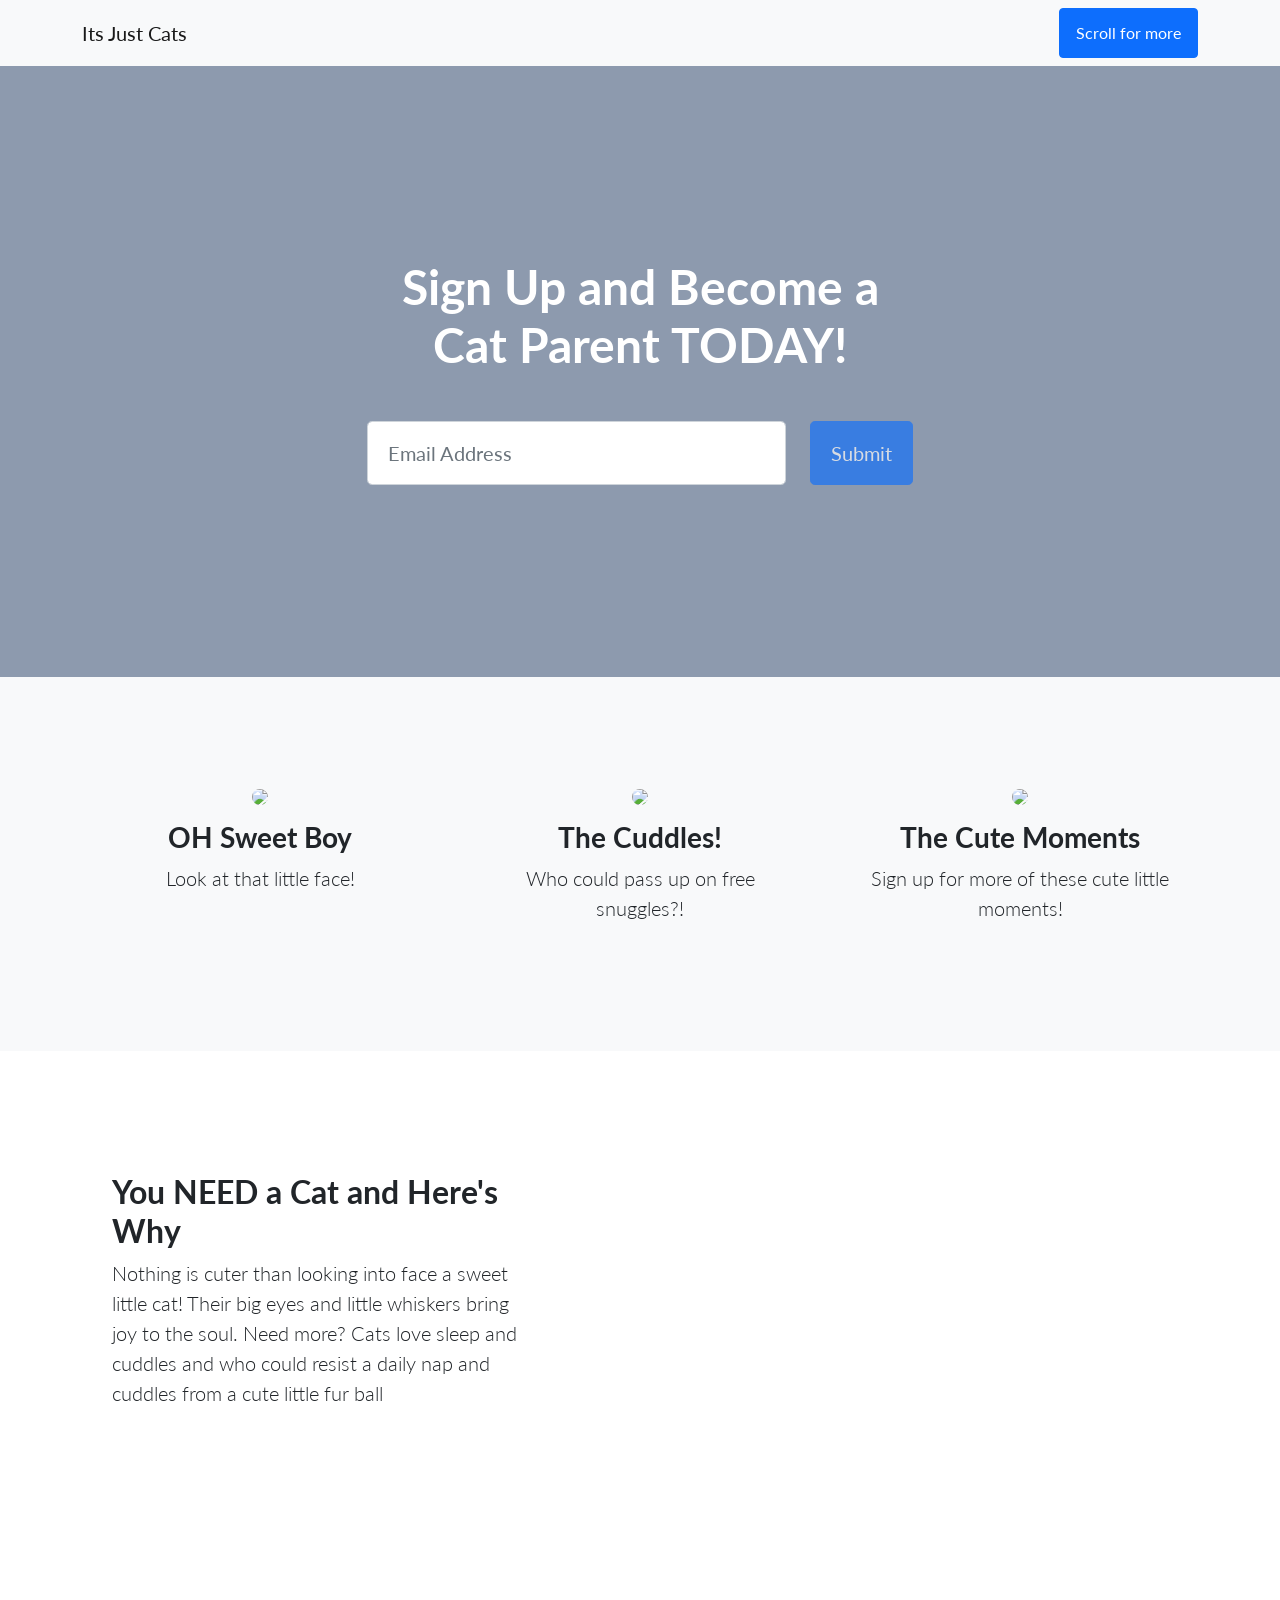
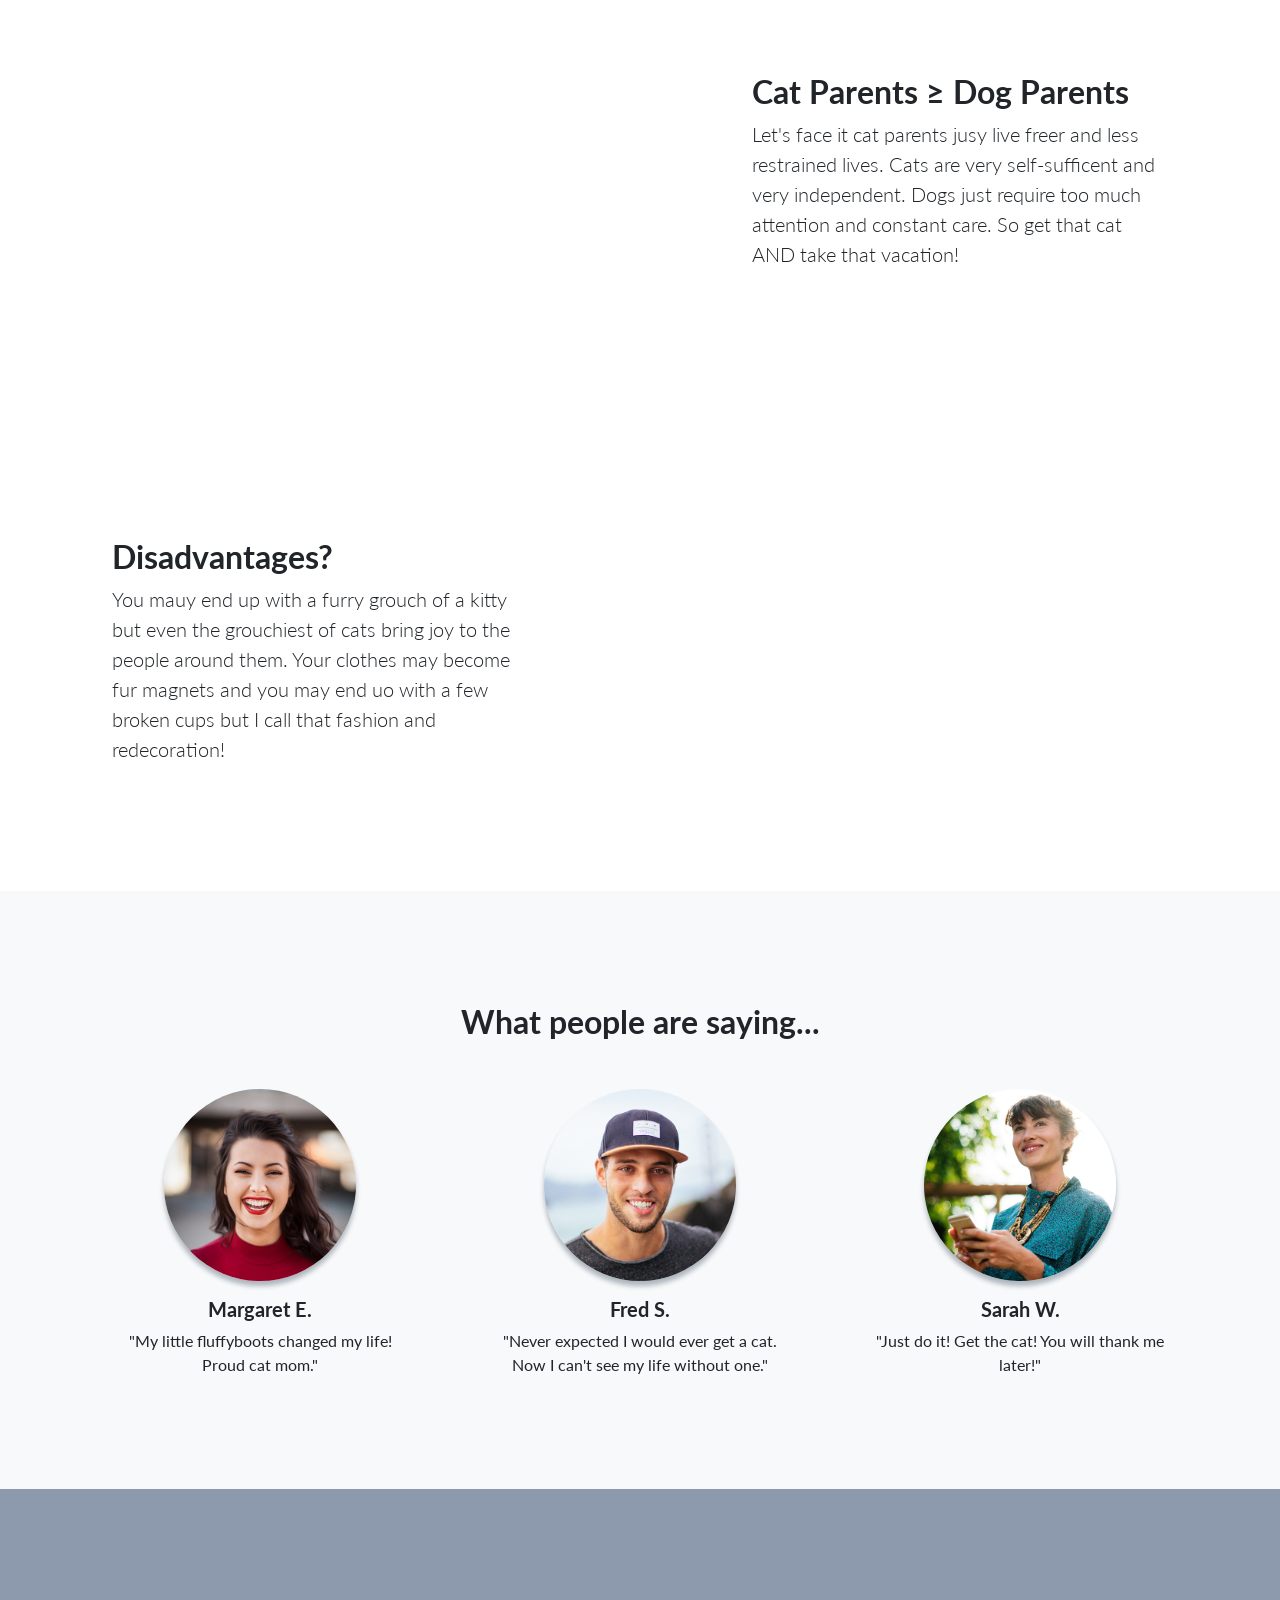
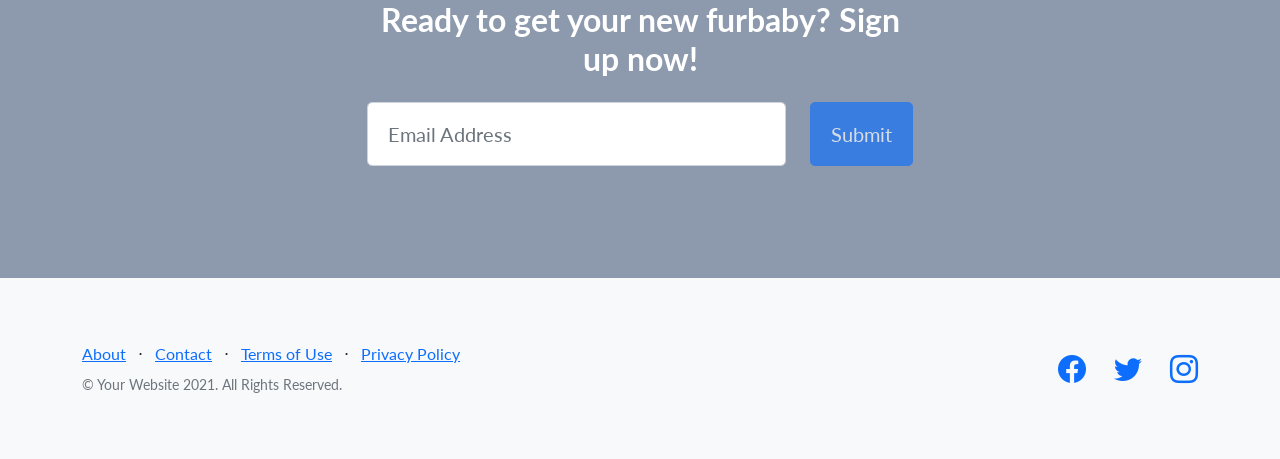
==== index.html @ e1eb6eae "Main" ====
<!DOCTYPE html>
<html lang="en">
    <head>
        <meta charset="utf-8" />
        <meta name="viewport" content="width=device-width, initial-scale=1, shrink-to-fit=no" />
        <meta name="description" content="" />
        <meta name="author" content="" />
        <title>It's Just Cats</title>
        <!-- Favicon-->
        <link rel="icon" type="image/x-icon" href="assets/favicon.ico" />
        <!-- Bootstrap icons-->
        <link href="https://cdn.jsdelivr.net/npm/bootstrap-icons@1.5.0/font/bootstrap-icons.css" rel="stylesheet" type="text/css" />
        <!-- Google fonts-->
        <link href="https://fonts.googleapis.com/css?family=Lato:300,400,700,300italic,400italic,700italic" rel="stylesheet" type="text/css" />
        <!-- Core theme CSS (includes Bootstrap)-->
        <link href="css/styles.css" rel="stylesheet" />
    </head>
    <body>
        <!-- Navigation-->
        <nav class="navbar navbar-light bg-light static-top">
            <div class="container">
                <a class="navbar-brand" href="#!">Its Just Cats</a>
                <a class="btn btn-primary">Scroll for more</a>
            </div>
        </nav>
        <!-- Masthead-->
        <header class="masthead">
            <div class="container position-relative">
                <div class="row justify-content-center">
                    <div class="col-xl-6">
                        <div class="text-center text-white">
                            <!-- Page heading-->
                            <h1 class="mb-5">Sign Up and Become a Cat Parent TODAY!</h1>
                            
                            <form class="form-subscribe" id="contactForm" data-sb-form-api-token="API_TOKEN">
                                <!-- Email address input-->
                                <div class="row">
                                    <div class="col">
                                        <input class="form-control form-control-lg" id="emailAddress" type="email" placeholder="Email Address" data-sb-validations="required,email" />
                                        <div class="invalid-feedback text-white" data-sb-feedback="emailAddress:required">Email Address is required.</div>
                                        <div class="invalid-feedback text-white" data-sb-feedback="emailAddress:email">Email Address Email is not valid.</div>
                                    </div>
                                    <div class="col-auto"><button class="btn btn-primary btn-lg disabled" id="submitButton" type="submit">Submit</button></div>
                                </div>
                                <!-- Submit success message-->
                                <!---->
                                <!-- This is what your users will see when the form-->
                                <!-- has successfully submitted-->
                                <div class="d-none" id="submitSuccessMessage">
                                    <div class="text-center mb-3">
                                        <div class="fw-bolder">Form submission successful!</div>
                                        <a class="text-white" >Congradulations! You are now a crazy cat person!</a>
                                    </div>
                                </div>
                                <!-- Submit error message-->
                                <!---->
                                <!-- This is what your users will see when there is-->
                                <!-- an error submitting the form-->
                                <div class="d-none" id="submitErrorMessage"><div class="text-center text-danger mb-3">Error sending message!</div></div>
                            </form>
                        </div>
                    </div>
                </div>
            </div>
        </header>
        <!-- Icons Grid-->
        <section class="features-icons bg-light text-center">
            <div class="container">
                <div class="row">
                    <div class="col-lg-4">
                        <div class="features-icons-item mx-auto mb-5 mb-lg-0 mb-lg-3">
                            <img class="img-fluid rounded-circle mb-3" src="file:///Users/kylenbenford/Downloads/UX/UX_UI_HW_20/max-baskakov-OzAeZPNsLXk-unsplash.jpg">
                            <h3>OH Sweet Boy</h3>
                            <p class="lead mb-0">Look at that little face!</p>
                        </div>
                    </div>
                    <div class="col-lg-4">
                        <div class="features-icons-item mx-auto mb-5 mb-lg-0 mb-lg-3">
                            <img class="img-fluid rounded-circle mb-3" src="file:///Users/kylenbenford/Downloads/UX/UX_UI_HW_20/chris-abney-mAsKA0jFfeQ-unsplash.jpg">
                            <h3>The Cuddles!</h3>
                            <p class="lead mb-0">Who could pass up on free snuggles?!</p>
                        </div>
                    </div>
                    <div class="col-lg-4">
                        <div class="features-icons-item mx-auto mb-5 mb-lg-0 mb-lg-3">
                            <img class="img-fluid rounded-circle mb-3" src="file:///Users/kylenbenford/Downloads/UX/UX_UI_HW_20/pexels-anna-shvets-4587959.jpg">
                            <h3>The Cute Moments</h3>
                            <p class="lead mb-0">Sign up for more of these cute little moments! </p>
                        </div>
                    </div>
                </div>
            </div>
        </section>
        <!-- Image Showcases-->
        <section class="showcase">
            <div class="container-fluid p-0">
                <div class="row g-0">
                    <div class="col-lg-6 order-lg-2 text-white showcase-img" style="background-image: url('file:///Users/kylenbenford/Downloads/UX/UX_UI_HW_20/hang-niu-Tn8DLxwuDMA-unsplash.jpg')"></div>
                    <div class="col-lg-6 order-lg-1 my-auto showcase-text">
                        <h2>You NEED a Cat and Here's Why</h2>
                        <p class="lead mb-0">Nothing is cuter than looking into face a sweet little cat! Their big eyes and little whiskers bring joy to the soul. Need more? Cats love sleep and cuddles and who could resist a daily nap and cuddles from a cute little fur ball </p>
                    </div>
                </div>
                <div class="row g-0">
                    <div class="col-lg-6 text-white showcase-img" style="background-image: url('file:///Users/kylenbenford/Downloads/UX/UX_UI_HW_20/amber-kipp-75715CVEJhI-unsplash.jpg')"></div>
                    <div class="col-lg-6 my-auto showcase-text">
                        <h2>Cat Parents ≥ Dog Parents</h2>
                        <p class="lead mb-0">Let's face it cat parents jusy live freer and less restrained lives. Cats are very self-sufficent and very independent. Dogs just require too much attention and constant care. So get that cat AND take that vacation!</p>
                    </div>
                </div>
                <div class="row g-0">
                    <div class="col-lg-6 order-lg-2 text-white showcase-img" style="background-image: url('file:///Users/kylenbenford/Downloads/UX/UX_UI_HW_20/steve-harvey-GCfCdBVNBKs-unsplash.jpg')"></div>
                    <div class="col-lg-6 order-lg-1 my-auto showcase-text">
                        <h2>Disadvantages?</h2>
                        <p class="lead mb-0">You mauy end up with a furry grouch of a kitty but even the grouchiest of cats bring joy to the people around them. Your clothes may become fur magnets and you may end uo with a few broken cups but I call that fashion and redecoration!</p>
                    </div>
                </div>
            </div>
        </section>
        <!-- Testimonials-->
        <section class="testimonials text-center bg-light">
            <div class="container">
                <h2 class="mb-5">What people are saying...</h2>
                <div class="row">
                    <div class="col-lg-4">
                        <div class="testimonial-item mx-auto mb-5 mb-lg-0">
                            <img class="img-fluid rounded-circle mb-3" src="assets/img/testimonials-1.jpg" alt="..." />
                            <h5>Margaret E.</h5>
                            <p class="font-weight-light mb-0">"My little fluffyboots changed my life! Proud cat mom."</p>
                        </div>
                    </div>
                    <div class="col-lg-4">
                        <div class="testimonial-item mx-auto mb-5 mb-lg-0">
                            <img class="img-fluid rounded-circle mb-3" src="assets/img/testimonials-2.jpg" alt="..." />
                            <h5>Fred S.</h5>
                            <p class="font-weight-light mb-0">"Never expected I would ever get a cat. Now I can't see my life without one."</p>
                        </div>
                    </div>
                    <div class="col-lg-4">
                        <div class="testimonial-item mx-auto mb-5 mb-lg-0">
                            <img class="img-fluid rounded-circle mb-3" src="assets/img/testimonials-3.jpg" alt="..." />
                            <h5>Sarah W.</h5>
                            <p class="font-weight-light mb-0">"Just do it! Get the cat! You will thank me later!"</p>
                        </div>
                    </div>
                </div>
            </div>
        </section>
        <!-- Call to Action-->
        <section class="call-to-action text-white text-center" id="signup">
            <div class="container position-relative">
                <div class="row justify-content-center">
                    <div class="col-xl-6">
                        <h2 class="mb-4">Ready to get your new furbaby? Sign up now!</h2>
                        <!-- Signup form-->
                        <!-- * * * * * * * * * * * * * * *-->
                        <!-- * * SB Forms Contact Form * *-->
                        <!-- * * * * * * * * * * * * * * *-->
                        <!-- This form is pre-integrated with SB Forms.-->
                        <!-- To make this form functional, sign up at-->
                        <!-- https://startbootstrap.com/solution/contact-forms-->
                        <!-- to get an API token!-->
                        <form class="form-subscribe" id="contactFormFooter" data-sb-form-api-token="API_TOKEN">
                            <!-- Email address input-->
                            <div class="row">
                                <div class="col">
                                    <input class="form-control form-control-lg" id="emailAddressBelow" type="email" placeholder="Email Address" data-sb-validations="required,email" />
                                    <div class="invalid-feedback text-white" data-sb-feedback="emailAddressBelow:required">Email Address is required.</div>
                                    <div class="invalid-feedback text-white" data-sb-feedback="emailAddressBelow:email">Email Address Email is not valid.</div>
                                </div>
                                <div class="col-auto"><button class="btn btn-primary btn-lg disabled" id="submitButton" type="submit">Submit</button></div>
                            </div>
                            <!-- Submit success message-->
                            <!---->
                            <!-- This is what your users will see when the form-->
                            <!-- has successfully submitted-->
                            <div class="d-none" id="submitSuccessMessage">
                                <div class="text-center mb-3">
                                    <div class="fw-bolder">Form submission successful!</div>
                                    <p>Your life is about to change for the better! </p>
                                </div>
                            </div>
                            <!-- Submit error message-->
                            <!---->
                            <!-- This is what your users will see when there is-->
                            <!-- an error submitting the form-->
                            <div class="d-none" id="submitErrorMessage"><div class="text-center text-danger mb-3">Error sending message!</div></div>
                        </form>
                    </div>
                </div>
            </div>
        </section>
        <!-- Footer-->
        <footer class="footer bg-light">
            <div class="container">
                <div class="row">
                    <div class="col-lg-6 h-100 text-center text-lg-start my-auto">
                        <ul class="list-inline mb-2">
                            <li class="list-inline-item"><a href="#!">About</a></li>
                            <li class="list-inline-item">⋅</li>
                            <li class="list-inline-item"><a href="#!">Contact</a></li>
                            <li class="list-inline-item">⋅</li>
                            <li class="list-inline-item"><a href="#!">Terms of Use</a></li>
                            <li class="list-inline-item">⋅</li>
                            <li class="list-inline-item"><a href="#!">Privacy Policy</a></li>
                        </ul>
                        <p class="text-muted small mb-4 mb-lg-0">&copy; Your Website 2021. All Rights Reserved.</p>
                    </div>
                    <div class="col-lg-6 h-100 text-center text-lg-end my-auto">
                        <ul class="list-inline mb-0">
                            <li class="list-inline-item me-4">
                                <a href="#!"><i class="bi-facebook fs-3"></i></a>
                            </li>
                            <li class="list-inline-item me-4">
                                <a href="#!"><i class="bi-twitter fs-3"></i></a>
                            </li>
                            <li class="list-inline-item">
                                <a href="#!"><i class="bi-instagram fs-3"></i></a>
                            </li>
                        </ul>
                    </div>
                </div>
            </div>
        </footer>
        <!-- Bootstrap core JS-->
        <script src="https://cdn.jsdelivr.net/npm/bootstrap@5.1.3/dist/js/bootstrap.bundle.min.js"></script>
        <!-- Core theme JS-->
        <script src="js/scripts.js"></script>
        <!-- * * * * * * * * * * * * * * * * * * * * * * * * * * * * * * * * * * * * * * * *-->
        <!-- * *                               SB Forms JS                               * *-->
        <!-- * * Activate your form at https://startbootstrap.com/solution/contact-forms * *-->
        <!-- * * * * * * * * * * * * * * * * * * * * * * * * * * * * * * * * * * * * * * * *-->
        <script src="https://cdn.startbootstrap.com/sb-forms-latest.js"></script>
    </body>
</html>
---- css/styles.css ----
:root {
  --bs-blue: #0d6efd;
  --bs-indigo: #6610f2;
  --bs-purple: #6f42c1;
  --bs-pink: #d63384;
  --bs-red: #dc3545;
  --bs-orange: #fd7e14;
  --bs-yellow: #ffc107;
  --bs-green: #198754;
  --bs-teal: #20c997;
  --bs-cyan: #0dcaf0;
  --bs-white: #fff;
  --bs-gray: #6c757d;
  --bs-gray-dark: #343a40;
  --bs-gray-100: #f8f9fa;
  --bs-gray-200: #e9ecef;
  --bs-gray-300: #dee2e6;
  --bs-gray-400: #ced4da;
  --bs-gray-500: #adb5bd;
  --bs-gray-600: #6c757d;
  --bs-gray-700: #495057;
  --bs-gray-800: #343a40;
  --bs-gray-900: #212529;
  --bs-primary: #0d6efd;
  --bs-secondary: #6c757d;
  --bs-success: #198754;
  --bs-info: #0dcaf0;
  --bs-warning: #ffc107;
  --bs-danger: #dc3545;
  --bs-light: #f8f9fa;
  --bs-dark: #212529;
  --bs-primary-rgb: 13, 110, 253;
  --bs-secondary-rgb: 108, 117, 125;
  --bs-success-rgb: 25, 135, 84;
  --bs-info-rgb: 13, 202, 240;
  --bs-warning-rgb: 255, 193, 7;
  --bs-danger-rgb: 220, 53, 69;
  --bs-light-rgb: 248, 249, 250;
  --bs-dark-rgb: 33, 37, 41;
  --bs-white-rgb: 255, 255, 255;
  --bs-black-rgb: 0, 0, 0;
  --bs-body-color-rgb: 33, 37, 41;
  --bs-body-bg-rgb: 255, 255, 255;
  --bs-font-sans-serif: system-ui, -apple-system, "Segoe UI", Roboto, "Helvetica Neue", Arial, "Noto Sans", "Liberation Sans", sans-serif, "Apple Color Emoji", "Segoe UI Emoji", "Segoe UI Symbol", "Noto Color Emoji";
  --bs-font-monospace: SFMono-Regular, Menlo, Monaco, Consolas, "Liberation Mono", "Courier New", monospace;
  --bs-gradient: linear-gradient(180deg, rgba(255, 255, 255, 0.15), rgba(255, 255, 255, 0));
  --bs-body-font-family: Lato, -apple-system, BlinkMacSystemFont, Segoe UI, Roboto, Helvetica Neue, Arial, sans-serif, Apple Color Emoji, Segoe UI Emoji, Segoe UI Symbol, Noto Color Emoji;
  --bs-body-font-size: 1rem;
  --bs-body-font-weight: 400;
  --bs-body-line-height: 1.5;
  --bs-body-color: #212529;
  --bs-body-bg: #fff;
}

*,
*::before,
*::after {
  box-sizing: border-box;
}

@media (prefers-reduced-motion: no-preference) {
  :root {
    scroll-behavior: smooth;
  }
}

body {
  margin: 0;
  font-family: var(--bs-body-font-family);
  font-size: var(--bs-body-font-size);
  font-weight: var(--bs-body-font-weight);
  line-height: var(--bs-body-line-height);
  color: var(--bs-body-color);
  text-align: var(--bs-body-text-align);
  background-color: var(--bs-body-bg);
  -webkit-text-size-adjust: 100%;
  -webkit-tap-highlight-color: rgba(0, 0, 0, 0);
}

hr {
  margin: 1rem 0;
  color: inherit;
  background-color: currentColor;
  border: 0;
  opacity: 0.25;
}

hr:not([size]) {
  height: 1px;
}

h6, .h6, h5, .h5, h4, .h4, h3, .h3, h2, .h2, h1, .h1 {
  margin-top: 0;
  margin-bottom: 0.5rem;
  font-weight: 700;
  line-height: 1.2;
}

h1, .h1 {
  font-size: calc(1.375rem + 1.5vw);
}
@media (min-width: 1200px) {
  h1, .h1 {
    font-size: 2.5rem;
  }
}

h2, .h2 {
  font-size: calc(1.325rem + 0.9vw);
}
@media (min-width: 1200px) {
  h2, .h2 {
    font-size: 2rem;
  }
}

h3, .h3 {
  font-size: calc(1.3rem + 0.6vw);
}
@media (min-width: 1200px) {
  h3, .h3 {
    font-size: 1.75rem;
  }
}

h4, .h4 {
  font-size: calc(1.275rem + 0.3vw);
}
@media (min-width: 1200px) {
  h4, .h4 {
    font-size: 1.5rem;
  }
}

h5, .h5 {
  font-size: 1.25rem;
}

h6, .h6 {
  font-size: 1rem;
}

p {
  margin-top: 0;
  margin-bottom: 1rem;
}

abbr[title],
abbr[data-bs-original-title] {
  -webkit-text-decoration: underline dotted;
          text-decoration: underline dotted;
  cursor: help;
  -webkit-text-decoration-skip-ink: none;
          text-decoration-skip-ink: none;
}

address {
  margin-bottom: 1rem;
  font-style: normal;
  line-height: inherit;
}

ol,
ul {
  padding-left: 2rem;
}

ol,
ul,
dl {
  margin-top: 0;
  margin-bottom: 1rem;
}

ol ol,
ul ul,
ol ul,
ul ol {
  margin-bottom: 0;
}

dt {
  font-weight: 700;
}

dd {
  margin-bottom: 0.5rem;
  margin-left: 0;
}

blockquote {
  margin: 0 0 1rem;
}

b,
strong {
  font-weight: bolder;
}

small, .small {
  font-size: 0.875em;
}

mark, .mark {
  padding: 0.2em;
  background-color: #fcf8e3;
}

sub,
sup {
  position: relative;
  font-size: 0.75em;
  line-height: 0;
  vertical-align: baseline;
}

sub {
  bottom: -0.25em;
}

sup {
  top: -0.5em;
}

a {
  color: #0d6efd;
  text-decoration: underline;
}
a:hover {
  color: #0a58ca;
}

a:not([href]):not([class]), a:not([href]):not([class]):hover {
  color: inherit;
  text-decoration: none;
}

pre,
code,
kbd,
samp {
  font-family: var(--bs-font-monospace);
  font-size: 1em;
  direction: ltr /* rtl:ignore */;
  unicode-bidi: bidi-override;
}

pre {
  display: block;
  margin-top: 0;
  margin-bottom: 1rem;
  overflow: auto;
  font-size: 0.875em;
}
pre code {
  font-size: inherit;
  color: inherit;
  word-break: normal;
}

code {
  font-size: 0.875em;
  color: #d63384;
  word-wrap: break-word;
}
a > code {
  color: inherit;
}

kbd {
  padding: 0.2rem 0.4rem;
  font-size: 0.875em;
  color: #fff;
  background-color: #212529;
  border-radius: 0.2rem;
}
kbd kbd {
  padding: 0;
  font-size: 1em;
  font-weight: 700;
}

figure {
  margin: 0 0 1rem;
}

img,
svg {
  vertical-align: middle;
}

table {
  caption-side: bottom;
  border-collapse: collapse;
}

caption {
  padding-top: 0.5rem;
  padding-bottom: 0.5rem;
  color: #6c757d;
  text-align: left;
}

th {
  text-align: inherit;
  text-align: -webkit-match-parent;
}

thead,
tbody,
tfoot,
tr,
td,
th {
  border-color: inherit;
  border-style: solid;
  border-width: 0;
}

label {
  display: inline-block;
}

button {
  border-radius: 0;
}

button:focus:not(:focus-visible) {
  outline: 0;
}

input,
button,
select,
optgroup,
textarea {
  margin: 0;
  font-family: inherit;
  font-size: inherit;
  line-height: inherit;
}

button,
select {
  text-transform: none;
}

[role=button] {
  cursor: pointer;
}

select {
  word-wrap: normal;
}
select:disabled {
  opacity: 1;
}

[list]::-webkit-calendar-picker-indicator {
  display: none;
}

button,
[type=button],
[type=reset],
[type=submit] {
  -webkit-appearance: button;
}
button:not(:disabled),
[type=button]:not(:disabled),
[type=reset]:not(:disabled),
[type=submit]:not(:disabled) {
  cursor: pointer;
}

::-moz-focus-inner {
  padding: 0;
  border-style: none;
}

textarea {
  resize: vertical;
}

fieldset {
  min-width: 0;
  padding: 0;
  margin: 0;
  border: 0;
}

legend {
  float: left;
  width: 100%;
  padding: 0;
  margin-bottom: 0.5rem;
  font-size: calc(1.275rem + 0.3vw);
  line-height: inherit;
}
@media (min-width: 1200px) {
  legend {
    font-size: 1.5rem;
  }
}
legend + * {
  clear: left;
}

::-webkit-datetime-edit-fields-wrapper,
::-webkit-datetime-edit-text,
::-webkit-datetime-edit-minute,
::-webkit-datetime-edit-hour-field,
::-webkit-datetime-edit-day-field,
::-webkit-datetime-edit-month-field,
::-webkit-datetime-edit-year-field {
  padding: 0;
}

::-webkit-inner-spin-button {
  height: auto;
}

[type=search] {
  outline-offset: -2px;
  -webkit-appearance: textfield;
}


::-webkit-search-decoration {
  -webkit-appearance: none;
}

::-webkit-color-swatch-wrapper {
  padding: 0;
}

::-webkit-file-upload-button {
  font: inherit;
}

::file-selector-button {
  font: inherit;
}

::-webkit-file-upload-button {
  font: inherit;
  -webkit-appearance: button;
}

output {
  display: inline-block;
}

iframe {
  border: 0;
}

summary {
  display: list-item;
  cursor: pointer;
}

progress {
  vertical-align: baseline;
}

[hidden] {
  display: none !important;
}

.lead {
  font-size: 1.25rem;
  font-weight: 300;
}

.display-1 {
  font-size: calc(1.625rem + 4.5vw);
  font-weight: 300;
  line-height: 1.2;
}
@media (min-width: 1200px) {
  .display-1 {
    font-size: 5rem;
  }
}

.display-2 {
  font-size: calc(1.575rem + 3.9vw);
  font-weight: 300;
  line-height: 1.2;
}
@media (min-width: 1200px) {
  .display-2 {
    font-size: 4.5rem;
  }
}

.display-3 {
  font-size: calc(1.525rem + 3.3vw);
  font-weight: 300;
  line-height: 1.2;
}
@media (min-width: 1200px) {
  .display-3 {
    font-size: 4rem;
  }
}

.display-4 {
  font-size: calc(1.475rem + 2.7vw);
  font-weight: 300;
  line-height: 1.2;
}
@media (min-width: 1200px) {
  .display-4 {
    font-size: 3.5rem;
  }
}

.display-5 {
  font-size: calc(1.425rem + 2.1vw);
  font-weight: 300;
  line-height: 1.2;
}
@media (min-width: 1200px) {
  .display-5 {
    font-size: 3rem;
  }
}

.display-6 {
  font-size: calc(1.375rem + 1.5vw);
  font-weight: 300;
  line-height: 1.2;
}
@media (min-width: 1200px) {
  .display-6 {
    font-size: 2.5rem;
  }
}

.list-unstyled {
  padding-left: 0;
  list-style: none;
}

.list-inline {
  padding-left: 0;
  list-style: none;
}

.list-inline-item {
  display: inline-block;
}
.list-inline-item:not(:last-child) {
  margin-right: 0.5rem;
}

.initialism {
  font-size: 0.875em;
  text-transform: uppercase;
}

.blockquote {
  margin-bottom: 1rem;
  font-size: 1.25rem;
}
.blockquote > :last-child {
  margin-bottom: 0;
}

.blockquote-footer {
  margin-top: -1rem;
  margin-bottom: 1rem;
  font-size: 0.875em;
  color: #6c757d;
}
.blockquote-footer::before {
  content: "— ";
}

.img-fluid {
  max-width: 100%;
  height: auto;
}

.img-thumbnail {
  padding: 0.25rem;
  background-color: #fff;
  border: 1px solid #dee2e6;
  border-radius: 0.25rem;
  max-width: 100%;
  height: auto;
}

.figure {
  display: inline-block;
}

.figure-img {
  margin-bottom: 0.5rem;
  line-height: 1;
}

.figure-caption {
  font-size: 0.875em;
  color: #6c757d;
}

.container,
.container-fluid,
.container-xxl,
.container-xl,
.container-lg,
.container-md,
.container-sm {
  width: 100%;
  padding-right: var(--bs-gutter-x, 0.75rem);
  padding-left: var(--bs-gutter-x, 0.75rem);
  margin-right: auto;
  margin-left: auto;
}

@media (min-width: 576px) {
  .container-sm, .container {
    max-width: 540px;
  }
}
@media (min-width: 768px) {
  .container-md, .container-sm, .container {
    max-width: 720px;
  }
}
@media (min-width: 992px) {
  .container-lg, .container-md, .container-sm, .container {
    max-width: 960px;
  }
}
@media (min-width: 1200px) {
  .container-xl, .container-lg, .container-md, .container-sm, .container {
    max-width: 1140px;
  }
}
@media (min-width: 1400px) {
  .container-xxl, .container-xl, .container-lg, .container-md, .container-sm, .container {
    max-width: 1320px;
  }
}
.row {
  --bs-gutter-x: 1.5rem;
  --bs-gutter-y: 0;
  display: flex;
  flex-wrap: wrap;
  margin-top: calc(-1 * var(--bs-gutter-y));
  margin-right: calc(-0.5 * var(--bs-gutter-x));
  margin-left: calc(-0.5 * var(--bs-gutter-x));
}
.row > * {
  flex-shrink: 0;
  width: 100%;
  max-width: 100%;
  padding-right: calc(var(--bs-gutter-x) * 0.5);
  padding-left: calc(var(--bs-gutter-x) * 0.5);
  margin-top: var(--bs-gutter-y);
}

.col {
  flex: 1 0 0%;
}

.row-cols-auto > * {
  flex: 0 0 auto;
  width: auto;
}

.row-cols-1 > * {
  flex: 0 0 auto;
  width: 100%;
}

.row-cols-2 > * {
  flex: 0 0 auto;
  width: 50%;
}

.row-cols-3 > * {
  flex: 0 0 auto;
  width: 33.3333333333%;
}

.row-cols-4 > * {
  flex: 0 0 auto;
  width: 25%;
}

.row-cols-5 > * {
  flex: 0 0 auto;
  width: 20%;
}

.row-cols-6 > * {
  flex: 0 0 auto;
  width: 16.6666666667%;
}

.col-auto {
  flex: 0 0 auto;
  width: auto;
}

.col-1 {
  flex: 0 0 auto;
  width: 8.33333333%;
}

.col-2 {
  flex: 0 0 auto;
  width: 16.66666667%;
}

.col-3 {
  flex: 0 0 auto;
  width: 25%;
}

.col-4 {
  flex: 0 0 auto;
  width: 33.33333333%;
}

.col-5 {
  flex: 0 0 auto;
  width: 41.66666667%;
}

.col-6 {
  flex: 0 0 auto;
  width: 50%;
}

.col-7 {
  flex: 0 0 auto;
  width: 58.33333333%;
}

.col-8 {
  flex: 0 0 auto;
  width: 66.66666667%;
}

.col-9 {
  flex: 0 0 auto;
  width: 75%;
}

.col-10 {
  flex: 0 0 auto;
  width: 83.33333333%;
}

.col-11 {
  flex: 0 0 auto;
  width: 91.66666667%;
}

.col-12 {
  flex: 0 0 auto;
  width: 100%;
}

.offset-1 {
  margin-left: 8.33333333%;
}

.offset-2 {
  margin-left: 16.66666667%;
}

.offset-3 {
  margin-left: 25%;
}

.offset-4 {
  margin-left: 33.33333333%;
}

.offset-5 {
  margin-left: 41.66666667%;
}

.offset-6 {
  margin-left: 50%;
}

.offset-7 {
  margin-left: 58.33333333%;
}

.offset-8 {
  margin-left: 66.66666667%;
}

.offset-9 {
  margin-left: 75%;
}

.offset-10 {
  margin-left: 83.33333333%;
}

.offset-11 {
  margin-left: 91.66666667%;
}

.g-0,
.gx-0 {
  --bs-gutter-x: 0;
}

.g-0,
.gy-0 {
  --bs-gutter-y: 0;
}

.g-1,
.gx-1 {
  --bs-gutter-x: 0.25rem;
}

.g-1,
.gy-1 {
  --bs-gutter-y: 0.25rem;
}

.g-2,
.gx-2 {
  --bs-gutter-x: 0.5rem;
}

.g-2,
.gy-2 {
  --bs-gutter-y: 0.5rem;
}

.g-3,
.gx-3 {
  --bs-gutter-x: 1rem;
}

.g-3,
.gy-3 {
  --bs-gutter-y: 1rem;
}

.g-4,
.gx-4 {
  --bs-gutter-x: 1.5rem;
}

.g-4,
.gy-4 {
  --bs-gutter-y: 1.5rem;
}

.g-5,
.gx-5 {
  --bs-gutter-x: 3rem;
}

.g-5,
.gy-5 {
  --bs-gutter-y: 3rem;
}

@media (min-width: 576px) {
  .col-sm {
    flex: 1 0 0%;
  }

  .row-cols-sm-auto > * {
    flex: 0 0 auto;
    width: auto;
  }

  .row-cols-sm-1 > * {
    flex: 0 0 auto;
    width: 100%;
  }

  .row-cols-sm-2 > * {
    flex: 0 0 auto;
    width: 50%;
  }

  .row-cols-sm-3 > * {
    flex: 0 0 auto;
    width: 33.3333333333%;
  }

  .row-cols-sm-4 > * {
    flex: 0 0 auto;
    width: 25%;
  }

  .row-cols-sm-5 > * {
    flex: 0 0 auto;
    width: 20%;
  }

  .row-cols-sm-6 > * {
    flex: 0 0 auto;
    width: 16.6666666667%;
  }

  .col-sm-auto {
    flex: 0 0 auto;
    width: auto;
  }

  .col-sm-1 {
    flex: 0 0 auto;
    width: 8.33333333%;
  }

  .col-sm-2 {
    flex: 0 0 auto;
    width: 16.66666667%;
  }

  .col-sm-3 {
    flex: 0 0 auto;
    width: 25%;
  }

  .col-sm-4 {
    flex: 0 0 auto;
    width: 33.33333333%;
  }

  .col-sm-5 {
    flex: 0 0 auto;
    width: 41.66666667%;
  }

  .col-sm-6 {
    flex: 0 0 auto;
    width: 50%;
  }

  .col-sm-7 {
    flex: 0 0 auto;
    width: 58.33333333%;
  }

  .col-sm-8 {
    flex: 0 0 auto;
    width: 66.66666667%;
  }

  .col-sm-9 {
    flex: 0 0 auto;
    width: 75%;
  }

  .col-sm-10 {
    flex: 0 0 auto;
    width: 83.33333333%;
  }

  .col-sm-11 {
    flex: 0 0 auto;
    width: 91.66666667%;
  }

  .col-sm-12 {
    flex: 0 0 auto;
    width: 100%;
  }

  .offset-sm-0 {
    margin-left: 0;
  }

  .offset-sm-1 {
    margin-left: 8.33333333%;
  }

  .offset-sm-2 {
    margin-left: 16.66666667%;
  }

  .offset-sm-3 {
    margin-left: 25%;
  }

  .offset-sm-4 {
    margin-left: 33.33333333%;
  }

  .offset-sm-5 {
    margin-left: 41.66666667%;
  }

  .offset-sm-6 {
    margin-left: 50%;
  }

  .offset-sm-7 {
    margin-left: 58.33333333%;
  }

  .offset-sm-8 {
    margin-left: 66.66666667%;
  }

  .offset-sm-9 {
    margin-left: 75%;
  }

  .offset-sm-10 {
    margin-left: 83.33333333%;
  }

  .offset-sm-11 {
    margin-left: 91.66666667%;
  }

  .g-sm-0,
.gx-sm-0 {
    --bs-gutter-x: 0;
  }

  .g-sm-0,
.gy-sm-0 {
    --bs-gutter-y: 0;
  }

  .g-sm-1,
.gx-sm-1 {
    --bs-gutter-x: 0.25rem;
  }

  .g-sm-1,
.gy-sm-1 {
    --bs-gutter-y: 0.25rem;
  }

  .g-sm-2,
.gx-sm-2 {
    --bs-gutter-x: 0.5rem;
  }

  .g-sm-2,
.gy-sm-2 {
    --bs-gutter-y: 0.5rem;
  }

  .g-sm-3,
.gx-sm-3 {
    --bs-gutter-x: 1rem;
  }

  .g-sm-3,
.gy-sm-3 {
    --bs-gutter-y: 1rem;
  }

  .g-sm-4,
.gx-sm-4 {
    --bs-gutter-x: 1.5rem;
  }

  .g-sm-4,
.gy-sm-4 {
    --bs-gutter-y: 1.5rem;
  }

  .g-sm-5,
.gx-sm-5 {
    --bs-gutter-x: 3rem;
  }

  .g-sm-5,
.gy-sm-5 {
    --bs-gutter-y: 3rem;
  }
}
@media (min-width: 768px) {
  .col-md {
    flex: 1 0 0%;
  }

  .row-cols-md-auto > * {
    flex: 0 0 auto;
    width: auto;
  }

  .row-cols-md-1 > * {
    flex: 0 0 auto;
    width: 100%;
  }

  .row-cols-md-2 > * {
    flex: 0 0 auto;
    width: 50%;
  }

  .row-cols-md-3 > * {
    flex: 0 0 auto;
    width: 33.3333333333%;
  }

  .row-cols-md-4 > * {
    flex: 0 0 auto;
    width: 25%;
  }

  .row-cols-md-5 > * {
    flex: 0 0 auto;
    width: 20%;
  }

  .row-cols-md-6 > * {
    flex: 0 0 auto;
    width: 16.6666666667%;
  }

  .col-md-auto {
    flex: 0 0 auto;
    width: auto;
  }

  .col-md-1 {
    flex: 0 0 auto;
    width: 8.33333333%;
  }

  .col-md-2 {
    flex: 0 0 auto;
    width: 16.66666667%;
  }

  .col-md-3 {
    flex: 0 0 auto;
    width: 25%;
  }

  .col-md-4 {
    flex: 0 0 auto;
    width: 33.33333333%;
  }

  .col-md-5 {
    flex: 0 0 auto;
    width: 41.66666667%;
  }

  .col-md-6 {
    flex: 0 0 auto;
    width: 50%;
  }

  .col-md-7 {
    flex: 0 0 auto;
    width: 58.33333333%;
  }

  .col-md-8 {
    flex: 0 0 auto;
    width: 66.66666667%;
  }

  .col-md-9 {
    flex: 0 0 auto;
    width: 75%;
  }

  .col-md-10 {
    flex: 0 0 auto;
    width: 83.33333333%;
  }

  .col-md-11 {
    flex: 0 0 auto;
    width: 91.66666667%;
  }

  .col-md-12 {
    flex: 0 0 auto;
    width: 100%;
  }

  .offset-md-0 {
    margin-left: 0;
  }

  .offset-md-1 {
    margin-left: 8.33333333%;
  }

  .offset-md-2 {
    margin-left: 16.66666667%;
  }

  .offset-md-3 {
    margin-left: 25%;
  }

  .offset-md-4 {
    margin-left: 33.33333333%;
  }

  .offset-md-5 {
    margin-left: 41.66666667%;
  }

  .offset-md-6 {
    margin-left: 50%;
  }

  .offset-md-7 {
    margin-left: 58.33333333%;
  }

  .offset-md-8 {
    margin-left: 66.66666667%;
  }

  .offset-md-9 {
    margin-left: 75%;
  }

  .offset-md-10 {
    margin-left: 83.33333333%;
  }

  .offset-md-11 {
    margin-left: 91.66666667%;
  }

  .g-md-0,
.gx-md-0 {
    --bs-gutter-x: 0;
  }

  .g-md-0,
.gy-md-0 {
    --bs-gutter-y: 0;
  }

  .g-md-1,
.gx-md-1 {
    --bs-gutter-x: 0.25rem;
  }

  .g-md-1,
.gy-md-1 {
    --bs-gutter-y: 0.25rem;
  }

  .g-md-2,
.gx-md-2 {
    --bs-gutter-x: 0.5rem;
  }

  .g-md-2,
.gy-md-2 {
    --bs-gutter-y: 0.5rem;
  }

  .g-md-3,
.gx-md-3 {
    --bs-gutter-x: 1rem;
  }

  .g-md-3,
.gy-md-3 {
    --bs-gutter-y: 1rem;
  }

  .g-md-4,
.gx-md-4 {
    --bs-gutter-x: 1.5rem;
  }

  .g-md-4,
.gy-md-4 {
    --bs-gutter-y: 1.5rem;
  }

  .g-md-5,
.gx-md-5 {
    --bs-gutter-x: 3rem;
  }

  .g-md-5,
.gy-md-5 {
    --bs-gutter-y: 3rem;
  }
}
@media (min-width: 992px) {
  .col-lg {
    flex: 1 0 0%;
  }

  .row-cols-lg-auto > * {
    flex: 0 0 auto;
    width: auto;
  }

  .row-cols-lg-1 > * {
    flex: 0 0 auto;
    width: 100%;
  }

  .row-cols-lg-2 > * {
    flex: 0 0 auto;
    width: 50%;
  }

  .row-cols-lg-3 > * {
    flex: 0 0 auto;
    width: 33.3333333333%;
  }

  .row-cols-lg-4 > * {
    flex: 0 0 auto;
    width: 25%;
  }

  .row-cols-lg-5 > * {
    flex: 0 0 auto;
    width: 20%;
  }

  .row-cols-lg-6 > * {
    flex: 0 0 auto;
    width: 16.6666666667%;
  }

  .col-lg-auto {
    flex: 0 0 auto;
    width: auto;
  }

  .col-lg-1 {
    flex: 0 0 auto;
    width: 8.33333333%;
  }

  .col-lg-2 {
    flex: 0 0 auto;
    width: 16.66666667%;
  }

  .col-lg-3 {
    flex: 0 0 auto;
    width: 25%;
  }

  .col-lg-4 {
    flex: 0 0 auto;
    width: 33.33333333%;
  }

  .col-lg-5 {
    flex: 0 0 auto;
    width: 41.66666667%;
  }

  .col-lg-6 {
    flex: 0 0 auto;
    width: 50%;
  }

  .col-lg-7 {
    flex: 0 0 auto;
    width: 58.33333333%;
  }

  .col-lg-8 {
    flex: 0 0 auto;
    width: 66.66666667%;
  }

  .col-lg-9 {
    flex: 0 0 auto;
    width: 75%;
  }

  .col-lg-10 {
    flex: 0 0 auto;
    width: 83.33333333%;
  }

  .col-lg-11 {
    flex: 0 0 auto;
    width: 91.66666667%;
  }

  .col-lg-12 {
    flex: 0 0 auto;
    width: 100%;
  }

  .offset-lg-0 {
    margin-left: 0;
  }

  .offset-lg-1 {
    margin-left: 8.33333333%;
  }

  .offset-lg-2 {
    margin-left: 16.66666667%;
  }

  .offset-lg-3 {
    margin-left: 25%;
  }

  .offset-lg-4 {
    margin-left: 33.33333333%;
  }

  .offset-lg-5 {
    margin-left: 41.66666667%;
  }

  .offset-lg-6 {
    margin-left: 50%;
  }

  .offset-lg-7 {
    margin-left: 58.33333333%;
  }

  .offset-lg-8 {
    margin-left: 66.66666667%;
  }

  .offset-lg-9 {
    margin-left: 75%;
  }

  .offset-lg-10 {
    margin-left: 83.33333333%;
  }

  .offset-lg-11 {
    margin-left: 91.66666667%;
  }

  .g-lg-0,
.gx-lg-0 {
    --bs-gutter-x: 0;
  }

  .g-lg-0,
.gy-lg-0 {
    --bs-gutter-y: 0;
  }

  .g-lg-1,
.gx-lg-1 {
    --bs-gutter-x: 0.25rem;
  }

  .g-lg-1,
.gy-lg-1 {
    --bs-gutter-y: 0.25rem;
  }

  .g-lg-2,
.gx-lg-2 {
    --bs-gutter-x: 0.5rem;
  }

  .g-lg-2,
.gy-lg-2 {
    --bs-gutter-y: 0.5rem;
  }

  .g-lg-3,
.gx-lg-3 {
    --bs-gutter-x: 1rem;
  }

  .g-lg-3,
.gy-lg-3 {
    --bs-gutter-y: 1rem;
  }

  .g-lg-4,
.gx-lg-4 {
    --bs-gutter-x: 1.5rem;
  }

  .g-lg-4,
.gy-lg-4 {
    --bs-gutter-y: 1.5rem;
  }

  .g-lg-5,
.gx-lg-5 {
    --bs-gutter-x: 3rem;
  }

  .g-lg-5,
.gy-lg-5 {
    --bs-gutter-y: 3rem;
  }
}
@media (min-width: 1200px) {
  .col-xl {
    flex: 1 0 0%;
  }

  .row-cols-xl-auto > * {
    flex: 0 0 auto;
    width: auto;
  }

  .row-cols-xl-1 > * {
    flex: 0 0 auto;
    width: 100%;
  }

  .row-cols-xl-2 > * {
    flex: 0 0 auto;
    width: 50%;
  }

  .row-cols-xl-3 > * {
    flex: 0 0 auto;
    width: 33.3333333333%;
  }

  .row-cols-xl-4 > * {
    flex: 0 0 auto;
    width: 25%;
  }

  .row-cols-xl-5 > * {
    flex: 0 0 auto;
    width: 20%;
  }

  .row-cols-xl-6 > * {
    flex: 0 0 auto;
    width: 16.6666666667%;
  }

  .col-xl-auto {
    flex: 0 0 auto;
    width: auto;
  }

  .col-xl-1 {
    flex: 0 0 auto;
    width: 8.33333333%;
  }

  .col-xl-2 {
    flex: 0 0 auto;
    width: 16.66666667%;
  }

  .col-xl-3 {
    flex: 0 0 auto;
    width: 25%;
  }

  .col-xl-4 {
    flex: 0 0 auto;
    width: 33.33333333%;
  }

  .col-xl-5 {
    flex: 0 0 auto;
    width: 41.66666667%;
  }

  .col-xl-6 {
    flex: 0 0 auto;
    width: 50%;
  }

  .col-xl-7 {
    flex: 0 0 auto;
    width: 58.33333333%;
  }

  .col-xl-8 {
    flex: 0 0 auto;
    width: 66.66666667%;
  }

  .col-xl-9 {
    flex: 0 0 auto;
    width: 75%;
  }

  .col-xl-10 {
    flex: 0 0 auto;
    width: 83.33333333%;
  }

  .col-xl-11 {
    flex: 0 0 auto;
    width: 91.66666667%;
  }

  .col-xl-12 {
    flex: 0 0 auto;
    width: 100%;
  }

  .offset-xl-0 {
    margin-left: 0;
  }

  .offset-xl-1 {
    margin-left: 8.33333333%;
  }

  .offset-xl-2 {
    margin-left: 16.66666667%;
  }

  .offset-xl-3 {
    margin-left: 25%;
  }

  .offset-xl-4 {
    margin-left: 33.33333333%;
  }

  .offset-xl-5 {
    margin-left: 41.66666667%;
  }

  .offset-xl-6 {
    margin-left: 50%;
  }

  .offset-xl-7 {
    margin-left: 58.33333333%;
  }

  .offset-xl-8 {
    margin-left: 66.66666667%;
  }

  .offset-xl-9 {
    margin-left: 75%;
  }

  .offset-xl-10 {
    margin-left: 83.33333333%;
  }

  .offset-xl-11 {
    margin-left: 91.66666667%;
  }

  .g-xl-0,
.gx-xl-0 {
    --bs-gutter-x: 0;
  }

  .g-xl-0,
.gy-xl-0 {
    --bs-gutter-y: 0;
  }

  .g-xl-1,
.gx-xl-1 {
    --bs-gutter-x: 0.25rem;
  }

  .g-xl-1,
.gy-xl-1 {
    --bs-gutter-y: 0.25rem;
  }

  .g-xl-2,
.gx-xl-2 {
    --bs-gutter-x: 0.5rem;
  }

  .g-xl-2,
.gy-xl-2 {
    --bs-gutter-y: 0.5rem;
  }

  .g-xl-3,
.gx-xl-3 {
    --bs-gutter-x: 1rem;
  }

  .g-xl-3,
.gy-xl-3 {
    --bs-gutter-y: 1rem;
  }

  .g-xl-4,
.gx-xl-4 {
    --bs-gutter-x: 1.5rem;
  }

  .g-xl-4,
.gy-xl-4 {
    --bs-gutter-y: 1.5rem;
  }

  .g-xl-5,
.gx-xl-5 {
    --bs-gutter-x: 3rem;
  }

  .g-xl-5,
.gy-xl-5 {
    --bs-gutter-y: 3rem;
  }
}
@media (min-width: 1400px) {
  .col-xxl {
    flex: 1 0 0%;
  }

  .row-cols-xxl-auto > * {
    flex: 0 0 auto;
    width: auto;
  }

  .row-cols-xxl-1 > * {
    flex: 0 0 auto;
    width: 100%;
  }

  .row-cols-xxl-2 > * {
    flex: 0 0 auto;
    width: 50%;
  }

  .row-cols-xxl-3 > * {
    flex: 0 0 auto;
    width: 33.3333333333%;
  }

  .row-cols-xxl-4 > * {
    flex: 0 0 auto;
    width: 25%;
  }

  .row-cols-xxl-5 > * {
    flex: 0 0 auto;
    width: 20%;
  }

  .row-cols-xxl-6 > * {
    flex: 0 0 auto;
    width: 16.6666666667%;
  }

  .col-xxl-auto {
    flex: 0 0 auto;
    width: auto;
  }

  .col-xxl-1 {
    flex: 0 0 auto;
    width: 8.33333333%;
  }

  .col-xxl-2 {
    flex: 0 0 auto;
    width: 16.66666667%;
  }

  .col-xxl-3 {
    flex: 0 0 auto;
    width: 25%;
  }

  .col-xxl-4 {
    flex: 0 0 auto;
    width: 33.33333333%;
  }

  .col-xxl-5 {
    flex: 0 0 auto;
    width: 41.66666667%;
  }

  .col-xxl-6 {
    flex: 0 0 auto;
    width: 50%;
  }

  .col-xxl-7 {
    flex: 0 0 auto;
    width: 58.33333333%;
  }

  .col-xxl-8 {
    flex: 0 0 auto;
    width: 66.66666667%;
  }

  .col-xxl-9 {
    flex: 0 0 auto;
    width: 75%;
  }

  .col-xxl-10 {
    flex: 0 0 auto;
    width: 83.33333333%;
  }

  .col-xxl-11 {
    flex: 0 0 auto;
    width: 91.66666667%;
  }

  .col-xxl-12 {
    flex: 0 0 auto;
    width: 100%;
  }

  .offset-xxl-0 {
    margin-left: 0;
  }

  .offset-xxl-1 {
    margin-left: 8.33333333%;
  }

  .offset-xxl-2 {
    margin-left: 16.66666667%;
  }

  .offset-xxl-3 {
    margin-left: 25%;
  }

  .offset-xxl-4 {
    margin-left: 33.33333333%;
  }

  .offset-xxl-5 {
    margin-left: 41.66666667%;
  }

  .offset-xxl-6 {
    margin-left: 50%;
  }

  .offset-xxl-7 {
    margin-left: 58.33333333%;
  }

  .offset-xxl-8 {
    margin-left: 66.66666667%;
  }

  .offset-xxl-9 {
    margin-left: 75%;
  }

  .offset-xxl-10 {
    margin-left: 83.33333333%;
  }

  .offset-xxl-11 {
    margin-left: 91.66666667%;
  }

  .g-xxl-0,
.gx-xxl-0 {
    --bs-gutter-x: 0;
  }

  .g-xxl-0,
.gy-xxl-0 {
    --bs-gutter-y: 0;
  }

  .g-xxl-1,
.gx-xxl-1 {
    --bs-gutter-x: 0.25rem;
  }

  .g-xxl-1,
.gy-xxl-1 {
    --bs-gutter-y: 0.25rem;
  }

  .g-xxl-2,
.gx-xxl-2 {
    --bs-gutter-x: 0.5rem;
  }

  .g-xxl-2,
.gy-xxl-2 {
    --bs-gutter-y: 0.5rem;
  }

  .g-xxl-3,
.gx-xxl-3 {
    --bs-gutter-x: 1rem;
  }

  .g-xxl-3,
.gy-xxl-3 {
    --bs-gutter-y: 1rem;
  }

  .g-xxl-4,
.gx-xxl-4 {
    --bs-gutter-x: 1.5rem;
  }

  .g-xxl-4,
.gy-xxl-4 {
    --bs-gutter-y: 1.5rem;
  }

  .g-xxl-5,
.gx-xxl-5 {
    --bs-gutter-x: 3rem;
  }

  .g-xxl-5,
.gy-xxl-5 {
    --bs-gutter-y: 3rem;
  }
}
.table {
  --bs-table-bg: transparent;
  --bs-table-accent-bg: transparent;
  --bs-table-striped-color: #212529;
  --bs-table-striped-bg: rgba(0, 0, 0, 0.05);
  --bs-table-active-color: #212529;
  --bs-table-active-bg: rgba(0, 0, 0, 0.1);
  --bs-table-hover-color: #212529;
  --bs-table-hover-bg: rgba(0, 0, 0, 0.075);
  width: 100%;
  margin-bottom: 1rem;
  color: #212529;
  vertical-align: top;
  border-color: #dee2e6;
}
.table > :not(caption) > * > * {
  padding: 0.5rem 0.5rem;
  background-color: var(--bs-table-bg);
  border-bottom-width: 1px;
  box-shadow: inset 0 0 0 9999px var(--bs-table-accent-bg);
}
.table > tbody {
  vertical-align: inherit;
}
.table > thead {
  vertical-align: bottom;
}
.table > :not(:first-child) {
  border-top: 2px solid currentColor;
}

.caption-top {
  caption-side: top;
}

.table-sm > :not(caption) > * > * {
  padding: 0.25rem 0.25rem;
}

.table-bordered > :not(caption) > * {
  border-width: 1px 0;
}
.table-bordered > :not(caption) > * > * {
  border-width: 0 1px;
}

.table-borderless > :not(caption) > * > * {
  border-bottom-width: 0;
}
.table-borderless > :not(:first-child) {
  border-top-width: 0;
}

.table-striped > tbody > tr:nth-of-type(odd) > * {
  --bs-table-accent-bg: var(--bs-table-striped-bg);
  color: var(--bs-table-striped-color);
}

.table-active {
  --bs-table-accent-bg: var(--bs-table-active-bg);
  color: var(--bs-table-active-color);
}

.table-hover > tbody > tr:hover > * {
  --bs-table-accent-bg: var(--bs-table-hover-bg);
  color: var(--bs-table-hover-color);
}

.table-primary {
  --bs-table-bg: #cfe2ff;
  --bs-table-striped-bg: #c5d7f2;
  --bs-table-striped-color: #000;
  --bs-table-active-bg: #bacbe6;
  --bs-table-active-color: #000;
  --bs-table-hover-bg: #bfd1ec;
  --bs-table-hover-color: #000;
  color: #000;
  border-color: #bacbe6;
}

.table-secondary {
  --bs-table-bg: #e2e3e5;
  --bs-table-striped-bg: #d7d8da;
  --bs-table-striped-color: #000;
  --bs-table-active-bg: #cbccce;
  --bs-table-active-color: #000;
  --bs-table-hover-bg: #d1d2d4;
  --bs-table-hover-color: #000;
  color: #000;
  border-color: #cbccce;
}

.table-success {
  --bs-table-bg: #d1e7dd;
  --bs-table-striped-bg: #c7dbd2;
  --bs-table-striped-color: #000;
  --bs-table-active-bg: #bcd0c7;
  --bs-table-active-color: #000;
  --bs-table-hover-bg: #c1d6cc;
  --bs-table-hover-color: #000;
  color: #000;
  border-color: #bcd0c7;
}

.table-info {
  --bs-table-bg: #cff4fc;
  --bs-table-striped-bg: #c5e8ef;
  --bs-table-striped-color: #000;
  --bs-table-active-bg: #badce3;
  --bs-table-active-color: #000;
  --bs-table-hover-bg: #bfe2e9;
  --bs-table-hover-color: #000;
  color: #000;
  border-color: #badce3;
}

.table-warning {
  --bs-table-bg: #fff3cd;
  --bs-table-striped-bg: #f2e7c3;
  --bs-table-striped-color: #000;
  --bs-table-active-bg: #e6dbb9;
  --bs-table-active-color: #000;
  --bs-table-hover-bg: #ece1be;
  --bs-table-hover-color: #000;
  color: #000;
  border-color: #e6dbb9;
}

.table-danger {
  --bs-table-bg: #f8d7da;
  --bs-table-striped-bg: #eccccf;
  --bs-table-striped-color: #000;
  --bs-table-active-bg: #dfc2c4;
  --bs-table-active-color: #000;
  --bs-table-hover-bg: #e5c7ca;
  --bs-table-hover-color: #000;
  color: #000;
  border-color: #dfc2c4;
}

.table-light {
  --bs-table-bg: #f8f9fa;
  --bs-table-striped-bg: #ecedee;
  --bs-table-striped-color: #000;
  --bs-table-active-bg: #dfe0e1;
  --bs-table-active-color: #000;
  --bs-table-hover-bg: #e5e6e7;
  --bs-table-hover-color: #000;
  color: #000;
  border-color: #dfe0e1;
}

.table-dark {
  --bs-table-bg: #212529;
  --bs-table-striped-bg: #2c3034;
  --bs-table-striped-color: #fff;
  --bs-table-active-bg: #373b3e;
  --bs-table-active-color: #fff;
  --bs-table-hover-bg: #323539;
  --bs-table-hover-color: #fff;
  color: #fff;
  border-color: #373b3e;
}

.table-responsive {
  overflow-x: auto;
  -webkit-overflow-scrolling: touch;
}

@media (max-width: 575.98px) {
  .table-responsive-sm {
    overflow-x: auto;
    -webkit-overflow-scrolling: touch;
  }
}
@media (max-width: 767.98px) {
  .table-responsive-md {
    overflow-x: auto;
    -webkit-overflow-scrolling: touch;
  }
}
@media (max-width: 991.98px) {
  .table-responsive-lg {
    overflow-x: auto;
    -webkit-overflow-scrolling: touch;
  }
}
@media (max-width: 1199.98px) {
  .table-responsive-xl {
    overflow-x: auto;
    -webkit-overflow-scrolling: touch;
  }
}
@media (max-width: 1399.98px) {
  .table-responsive-xxl {
    overflow-x: auto;
    -webkit-overflow-scrolling: touch;
  }
}
.form-label {
  margin-bottom: 0.5rem;
}

.col-form-label {
  padding-top: calc(0.75rem + 1px);
  padding-bottom: calc(0.75rem + 1px);
  margin-bottom: 0;
  font-size: inherit;
  line-height: 1.5;
}

.col-form-label-lg {
  padding-top: calc(1rem + 1px);
  padding-bottom: calc(1rem + 1px);
  font-size: 1.25rem;
}

.col-form-label-sm {
  padding-top: calc(0.5rem + 1px);
  padding-bottom: calc(0.5rem + 1px);
  font-size: 0.875rem;
}

.form-text {
  margin-top: 0.25rem;
  font-size: 0.875em;
  color: #6c757d;
}

.form-control {
  display: block;
  width: 100%;
  padding: 0.75rem 1rem;
  font-size: 1rem;
  font-weight: 400;
  line-height: 1.5;
  color: #212529;
  background-color: #fff;
  background-clip: padding-box;
  border: 1px solid #ced4da;
  -webkit-appearance: none;
     -moz-appearance: none;
          appearance: none;
  border-radius: 0.25rem;
  transition: border-color 0.15s ease-in-out, box-shadow 0.15s ease-in-out;
}
@media (prefers-reduced-motion: reduce) {
  .form-control {
    transition: none;
  }
}
.form-control[type=file] {
  overflow: hidden;
}
.form-control[type=file]:not(:disabled):not([readonly]) {
  cursor: pointer;
}
.form-control:focus {
  color: #212529;
  background-color: #fff;
  border-color: #86b7fe;
  outline: 0;
  box-shadow: 0 0 0 0.25rem rgba(13, 110, 253, 0.25);
}
.form-control::-webkit-date-and-time-value {
  height: 1.5em;
}
.form-control::-moz-placeholder {
  color: #6c757d;
  opacity: 1;
}
.form-control:-ms-input-placeholder {
  color: #6c757d;
  opacity: 1;
}
.form-control::placeholder {
  color: #6c757d;
  opacity: 1;
}
.form-control:disabled, .form-control[readonly] {
  background-color: #e9ecef;
  opacity: 1;
}
.form-control::-webkit-file-upload-button {
  padding: 0.75rem 1rem;
  margin: -0.75rem -1rem;
  -webkit-margin-end: 1rem;
          margin-inline-end: 1rem;
  color: #212529;
  background-color: #e9ecef;
  pointer-events: none;
  border-color: inherit;
  border-style: solid;
  border-width: 0;
  border-inline-end-width: 1px;
  border-radius: 0;
  -webkit-transition: color 0.15s ease-in-out, background-color 0.15s ease-in-out, border-color 0.15s ease-in-out, box-shadow 0.15s ease-in-out;
  transition: color 0.15s ease-in-out, background-color 0.15s ease-in-out, border-color 0.15s ease-in-out, box-shadow 0.15s ease-in-out;
}
.form-control::file-selector-button {
  padding: 0.75rem 1rem;
  margin: -0.75rem -1rem;
  -webkit-margin-end: 1rem;
          margin-inline-end: 1rem;
  color: #212529;
  background-color: #e9ecef;
  pointer-events: none;
  border-color: inherit;
  border-style: solid;
  border-width: 0;
  border-inline-end-width: 1px;
  border-radius: 0;
  transition: color 0.15s ease-in-out, background-color 0.15s ease-in-out, border-color 0.15s ease-in-out, box-shadow 0.15s ease-in-out;
}
@media (prefers-reduced-motion: reduce) {
  .form-control::-webkit-file-upload-button {
    -webkit-transition: none;
    transition: none;
  }
  .form-control::file-selector-button {
    transition: none;
  }
}
.form-control:hover:not(:disabled):not([readonly])::-webkit-file-upload-button {
  background-color: #dde0e3;
}
.form-control:hover:not(:disabled):not([readonly])::file-selector-button {
  background-color: #dde0e3;
}
.form-control::-webkit-file-upload-button {
  padding: 0.75rem 1rem;
  margin: -0.75rem -1rem;
  -webkit-margin-end: 1rem;
          margin-inline-end: 1rem;
  color: #212529;
  background-color: #e9ecef;
  pointer-events: none;
  border-color: inherit;
  border-style: solid;
  border-width: 0;
  border-inline-end-width: 1px;
  border-radius: 0;
  -webkit-transition: color 0.15s ease-in-out, background-color 0.15s ease-in-out, border-color 0.15s ease-in-out, box-shadow 0.15s ease-in-out;
  transition: color 0.15s ease-in-out, background-color 0.15s ease-in-out, border-color 0.15s ease-in-out, box-shadow 0.15s ease-in-out;
}
@media (prefers-reduced-motion: reduce) {
  .form-control::-webkit-file-upload-button {
    -webkit-transition: none;
    transition: none;
  }
}
.form-control:hover:not(:disabled):not([readonly])::-webkit-file-upload-button {
  background-color: #dde0e3;
}

.form-control-plaintext {
  display: block;
  width: 100%;
  padding: 0.75rem 0;
  margin-bottom: 0;
  line-height: 1.5;
  color: #212529;
  background-color: transparent;
  border: solid transparent;
  border-width: 1px 0;
}
.form-control-plaintext.form-control-sm, .form-control-plaintext.form-control-lg {
  padding-right: 0;
  padding-left: 0;
}

.form-control-sm {
  min-height: calc(1.5em + 1rem + 2px);
  padding: 0.5rem 0.75rem;
  font-size: 0.875rem;
  border-radius: 0.2rem;
}
.form-control-sm::-webkit-file-upload-button {
  padding: 0.5rem 0.75rem;
  margin: -0.5rem -0.75rem;
  -webkit-margin-end: 0.75rem;
          margin-inline-end: 0.75rem;
}
.form-control-sm::file-selector-button {
  padding: 0.5rem 0.75rem;
  margin: -0.5rem -0.75rem;
  -webkit-margin-end: 0.75rem;
          margin-inline-end: 0.75rem;
}
.form-control-sm::-webkit-file-upload-button {
  padding: 0.5rem 0.75rem;
  margin: -0.5rem -0.75rem;
  -webkit-margin-end: 0.75rem;
          margin-inline-end: 0.75rem;
}

.form-control-lg {
  min-height: calc(1.5em + 2rem + 2px);
  padding: 1rem 1.25rem;
  font-size: 1.25rem;
  border-radius: 0.3rem;
}
.form-control-lg::-webkit-file-upload-button {
  padding: 1rem 1.25rem;
  margin: -1rem -1.25rem;
  -webkit-margin-end: 1.25rem;
          margin-inline-end: 1.25rem;
}
.form-control-lg::file-selector-button {
  padding: 1rem 1.25rem;
  margin: -1rem -1.25rem;
  -webkit-margin-end: 1.25rem;
          margin-inline-end: 1.25rem;
}
.form-control-lg::-webkit-file-upload-button {
  padding: 1rem 1.25rem;
  margin: -1rem -1.25rem;
  -webkit-margin-end: 1.25rem;
          margin-inline-end: 1.25rem;
}

textarea.form-control {
  min-height: calc(1.5em + 1.5rem + 2px);
}
textarea.form-control-sm {
  min-height: calc(1.5em + 1rem + 2px);
}
textarea.form-control-lg {
  min-height: calc(1.5em + 2rem + 2px);
}

.form-control-color {
  width: 3rem;
  height: auto;
  padding: 0.75rem;
}
.form-control-color:not(:disabled):not([readonly]) {
  cursor: pointer;
}
.form-control-color::-moz-color-swatch {
  height: 1.5em;
  border-radius: 0.25rem;
}
.form-control-color::-webkit-color-swatch {
  height: 1.5em;
  border-radius: 0.25rem;
}

.form-select {
  display: block;
  width: 100%;
  padding: 0.75rem 3rem 0.75rem 1rem;
  -moz-padding-start: calc(1rem - 3px);
  font-size: 1rem;
  font-weight: 400;
  line-height: 1.5;
  color: #212529;
  background-color: #fff;
  background-image: url("data:image/svg+xml,%3csvg xmlns='http://www.w3.org/2000/svg' viewBox='0 0 16 16'%3e%3cpath fill='none' stroke='%23343a40' stroke-linecap='round' stroke-linejoin='round' stroke-width='2' d='M2 5l6 6 6-6'/%3e%3c/svg%3e");
  background-repeat: no-repeat;
  background-position: right 1rem center;
  background-size: 16px 12px;
  border: 1px solid #ced4da;
  border-radius: 0.25rem;
  transition: border-color 0.15s ease-in-out, box-shadow 0.15s ease-in-out;
  -webkit-appearance: none;
     -moz-appearance: none;
          appearance: none;
}
@media (prefers-reduced-motion: reduce) {
  .form-select {
    transition: none;
  }
}
.form-select:focus {
  border-color: #86b7fe;
  outline: 0;
  box-shadow: 0 0 0 0.25rem rgba(13, 110, 253, 0.25);
}
.form-select[multiple], .form-select[size]:not([size="1"]) {
  padding-right: 1rem;
  background-image: none;
}
.form-select:disabled {
  background-color: #e9ecef;
}
.form-select:-moz-focusring {
  color: transparent;
  text-shadow: 0 0 0 #212529;
}

.form-select-sm {
  padding-top: 0.5rem;
  padding-bottom: 0.5rem;
  padding-left: 0.75rem;
  font-size: 0.875rem;
  border-radius: 0.2rem;
}

.form-select-lg {
  padding-top: 1rem;
  padding-bottom: 1rem;
  padding-left: 1.25rem;
  font-size: 1.25rem;
  border-radius: 0.3rem;
}

.form-check {
  display: block;
  min-height: 1.5rem;
  padding-left: 1.5em;
  margin-bottom: 0.125rem;
}
.form-check .form-check-input {
  float: left;
  margin-left: -1.5em;
}

.form-check-input {
  width: 1em;
  height: 1em;
  margin-top: 0.25em;
  vertical-align: top;
  background-color: #fff;
  background-repeat: no-repeat;
  background-position: center;
  background-size: contain;
  border: 1px solid rgba(0, 0, 0, 0.25);
  -webkit-appearance: none;
     -moz-appearance: none;
          appearance: none;
  -webkit-print-color-adjust: exact;
          color-adjust: exact;
}
.form-check-input[type=checkbox] {
  border-radius: 0.25em;
}
.form-check-input[type=radio] {
  border-radius: 50%;
}
.form-check-input:active {
  filter: brightness(90%);
}
.form-check-input:focus {
  border-color: #86b7fe;
  outline: 0;
  box-shadow: 0 0 0 0.25rem rgba(13, 110, 253, 0.25);
}
.form-check-input:checked {
  background-color: #0d6efd;
  border-color: #0d6efd;
}
.form-check-input:checked[type=checkbox] {
  background-image: url("data:image/svg+xml,%3csvg xmlns='http://www.w3.org/2000/svg' viewBox='0 0 20 20'%3e%3cpath fill='none' stroke='%23fff' stroke-linecap='round' stroke-linejoin='round' stroke-width='3' d='M6 10l3 3l6-6'/%3e%3c/svg%3e");
}
.form-check-input:checked[type=radio] {
  background-image: url("data:image/svg+xml,%3csvg xmlns='http://www.w3.org/2000/svg' viewBox='-4 -4 8 8'%3e%3ccircle r='2' fill='%23fff'/%3e%3c/svg%3e");
}
.form-check-input[type=checkbox]:indeterminate {
  background-color: #0d6efd;
  border-color: #0d6efd;
  background-image: url("data:image/svg+xml,%3csvg xmlns='http://www.w3.org/2000/svg' viewBox='0 0 20 20'%3e%3cpath fill='none' stroke='%23fff' stroke-linecap='round' stroke-linejoin='round' stroke-width='3' d='M6 10h8'/%3e%3c/svg%3e");
}
.form-check-input:disabled {
  pointer-events: none;
  filter: none;
  opacity: 0.5;
}
.form-check-input[disabled] ~ .form-check-label, .form-check-input:disabled ~ .form-check-label {
  opacity: 0.5;
}

.form-switch {
  padding-left: 2.5em;
}
.form-switch .form-check-input {
  width: 2em;
  margin-left: -2.5em;
  background-image: url("data:image/svg+xml,%3csvg xmlns='http://www.w3.org/2000/svg' viewBox='-4 -4 8 8'%3e%3ccircle r='3' fill='rgba%280, 0, 0, 0.25%29'/%3e%3c/svg%3e");
  background-position: left center;
  border-radius: 2em;
  transition: background-position 0.15s ease-in-out;
}
@media (prefers-reduced-motion: reduce) {
  .form-switch .form-check-input {
    transition: none;
  }
}
.form-switch .form-check-input:focus {
  background-image: url("data:image/svg+xml,%3csvg xmlns='http://www.w3.org/2000/svg' viewBox='-4 -4 8 8'%3e%3ccircle r='3' fill='%2386b7fe'/%3e%3c/svg%3e");
}
.form-switch .form-check-input:checked {
  background-position: right center;
  background-image: url("data:image/svg+xml,%3csvg xmlns='http://www.w3.org/2000/svg' viewBox='-4 -4 8 8'%3e%3ccircle r='3' fill='%23fff'/%3e%3c/svg%3e");
}

.form-check-inline {
  display: inline-block;
  margin-right: 1rem;
}

.btn-check {
  position: absolute;
  clip: rect(0, 0, 0, 0);
  pointer-events: none;
}
.btn-check[disabled] + .btn, .btn-check:disabled + .btn {
  pointer-events: none;
  filter: none;
  opacity: 0.65;
}

.form-range {
  width: 100%;
  height: 1.5rem;
  padding: 0;
  background-color: transparent;
  -webkit-appearance: none;
     -moz-appearance: none;
          appearance: none;
}
.form-range:focus {
  outline: 0;
}
.form-range:focus::-webkit-slider-thumb {
  box-shadow: 0 0 0 1px #fff, 0 0 0 0.25rem rgba(13, 110, 253, 0.25);
}
.form-range:focus::-moz-range-thumb {
  box-shadow: 0 0 0 1px #fff, 0 0 0 0.25rem rgba(13, 110, 253, 0.25);
}
.form-range::-moz-focus-outer {
  border: 0;
}
.form-range::-webkit-slider-thumb {
  width: 1rem;
  height: 1rem;
  margin-top: -0.25rem;
  background-color: #0d6efd;
  border: 0;
  border-radius: 1rem;
  -webkit-transition: background-color 0.15s ease-in-out, border-color 0.15s ease-in-out, box-shadow 0.15s ease-in-out;
  transition: background-color 0.15s ease-in-out, border-color 0.15s ease-in-out, box-shadow 0.15s ease-in-out;
  -webkit-appearance: none;
          appearance: none;
}
@media (prefers-reduced-motion: reduce) {
  .form-range::-webkit-slider-thumb {
    -webkit-transition: none;
    transition: none;
  }
}
.form-range::-webkit-slider-thumb:active {
  background-color: #b6d4fe;
}
.form-range::-webkit-slider-runnable-track {
  width: 100%;
  height: 0.5rem;
  color: transparent;
  cursor: pointer;
  background-color: #dee2e6;
  border-color: transparent;
  border-radius: 1rem;
}
.form-range::-moz-range-thumb {
  width: 1rem;
  height: 1rem;
  background-color: #0d6efd;
  border: 0;
  border-radius: 1rem;
  -moz-transition: background-color 0.15s ease-in-out, border-color 0.15s ease-in-out, box-shadow 0.15s ease-in-out;
  transition: background-color 0.15s ease-in-out, border-color 0.15s ease-in-out, box-shadow 0.15s ease-in-out;
  -moz-appearance: none;
       appearance: none;
}
@media (prefers-reduced-motion: reduce) {
  .form-range::-moz-range-thumb {
    -moz-transition: none;
    transition: none;
  }
}
.form-range::-moz-range-thumb:active {
  background-color: #b6d4fe;
}
.form-range::-moz-range-track {
  width: 100%;
  height: 0.5rem;
  color: transparent;
  cursor: pointer;
  background-color: #dee2e6;
  border-color: transparent;
  border-radius: 1rem;
}
.form-range:disabled {
  pointer-events: none;
}
.form-range:disabled::-webkit-slider-thumb {
  background-color: #adb5bd;
}
.form-range:disabled::-moz-range-thumb {
  background-color: #adb5bd;
}

.form-floating {
  position: relative;
}
.form-floating > .form-control,
.form-floating > .form-select {
  height: calc(3.5rem + 2px);
  line-height: 1.25;
}
.form-floating > label {
  position: absolute;
  top: 0;
  left: 0;
  height: 100%;
  padding: 1rem 1rem;
  pointer-events: none;
  border: 1px solid transparent;
  transform-origin: 0 0;
  transition: opacity 0.1s ease-in-out, transform 0.1s ease-in-out;
}
@media (prefers-reduced-motion: reduce) {
  .form-floating > label {
    transition: none;
  }
}
.form-floating > .form-control {
  padding: 1rem 1rem;
}
.form-floating > .form-control::-moz-placeholder {
  color: transparent;
}
.form-floating > .form-control:-ms-input-placeholder {
  color: transparent;
}
.form-floating > .form-control::placeholder {
  color: transparent;
}
.form-floating > .form-control:not(:-moz-placeholder-shown) {
  padding-top: 1.625rem;
  padding-bottom: 0.625rem;
}
.form-floating > .form-control:not(:-ms-input-placeholder) {
  padding-top: 1.625rem;
  padding-bottom: 0.625rem;
}
.form-floating > .form-control:focus, .form-floating > .form-control:not(:placeholder-shown) {
  padding-top: 1.625rem;
  padding-bottom: 0.625rem;
}
.form-floating > .form-control:-webkit-autofill {
  padding-top: 1.625rem;
  padding-bottom: 0.625rem;
}
.form-floating > .form-select {
  padding-top: 1.625rem;
  padding-bottom: 0.625rem;
}
.form-floating > .form-control:not(:-moz-placeholder-shown) ~ label {
  opacity: 0.65;
  transform: scale(0.85) translateY(-0.5rem) translateX(0.15rem);
}
.form-floating > .form-control:not(:-ms-input-placeholder) ~ label {
  opacity: 0.65;
  transform: scale(0.85) translateY(-0.5rem) translateX(0.15rem);
}
.form-floating > .form-control:focus ~ label,
.form-floating > .form-control:not(:placeholder-shown) ~ label,
.form-floating > .form-select ~ label {
  opacity: 0.65;
  transform: scale(0.85) translateY(-0.5rem) translateX(0.15rem);
}
.form-floating > .form-control:-webkit-autofill ~ label {
  opacity: 0.65;
  transform: scale(0.85) translateY(-0.5rem) translateX(0.15rem);
}

.input-group {
  position: relative;
  display: flex;
  flex-wrap: wrap;
  align-items: stretch;
  width: 100%;
}
.input-group > .form-control,
.input-group > .form-select {
  position: relative;
  flex: 1 1 auto;
  width: 1%;
  min-width: 0;
}
.input-group > .form-control:focus,
.input-group > .form-select:focus {
  z-index: 3;
}
.input-group .btn {
  position: relative;
  z-index: 2;
}
.input-group .btn:focus {
  z-index: 3;
}

.input-group-text {
  display: flex;
  align-items: center;
  padding: 0.75rem 1rem;
  font-size: 1rem;
  font-weight: 400;
  line-height: 1.5;
  color: #212529;
  text-align: center;
  white-space: nowrap;
  background-color: #e9ecef;
  border: 1px solid #ced4da;
  border-radius: 0.25rem;
}

.input-group-lg > .form-control,
.input-group-lg > .form-select,
.input-group-lg > .input-group-text,
.input-group-lg > .btn {
  padding: 1rem 1.25rem;
  font-size: 1.25rem;
  border-radius: 0.3rem;
}

.input-group-sm > .form-control,
.input-group-sm > .form-select,
.input-group-sm > .input-group-text,
.input-group-sm > .btn {
  padding: 0.5rem 0.75rem;
  font-size: 0.875rem;
  border-radius: 0.2rem;
}

.input-group-lg > .form-select,
.input-group-sm > .form-select {
  padding-right: 4rem;
}

.input-group:not(.has-validation) > :not(:last-child):not(.dropdown-toggle):not(.dropdown-menu),
.input-group:not(.has-validation) > .dropdown-toggle:nth-last-child(n+3) {
  border-top-right-radius: 0;
  border-bottom-right-radius: 0;
}
.input-group.has-validation > :nth-last-child(n+3):not(.dropdown-toggle):not(.dropdown-menu),
.input-group.has-validation > .dropdown-toggle:nth-last-child(n+4) {
  border-top-right-radius: 0;
  border-bottom-right-radius: 0;
}
.input-group > :not(:first-child):not(.dropdown-menu):not(.valid-tooltip):not(.valid-feedback):not(.invalid-tooltip):not(.invalid-feedback) {
  margin-left: -1px;
  border-top-left-radius: 0;
  border-bottom-left-radius: 0;
}

.valid-feedback {
  display: none;
  width: 100%;
  margin-top: 0.25rem;
  font-size: 0.875em;
  color: #198754;
}

.valid-tooltip {
  position: absolute;
  top: 100%;
  z-index: 5;
  display: none;
  max-width: 100%;
  padding: 0.25rem 0.5rem;
  margin-top: 0.1rem;
  font-size: 0.875rem;
  color: #fff;
  background-color: rgba(25, 135, 84, 0.9);
  border-radius: 0.25rem;
}

.was-validated :valid ~ .valid-feedback,
.was-validated :valid ~ .valid-tooltip,
.is-valid ~ .valid-feedback,
.is-valid ~ .valid-tooltip {
  display: block;
}

.was-validated .form-control:valid, .form-control.is-valid {
  border-color: #198754;
  padding-right: calc(1.5em + 1.5rem);
  background-image: url("data:image/svg+xml,%3csvg xmlns='http://www.w3.org/2000/svg' viewBox='0 0 8 8'%3e%3cpath fill='%23198754' d='M2.3 6.73L.6 4.53c-.4-1.04.46-1.4 1.1-.8l1.1 1.4 3.4-3.8c.6-.63 1.6-.27 1.2.7l-4 4.6c-.43.5-.8.4-1.1.1z'/%3e%3c/svg%3e");
  background-repeat: no-repeat;
  background-position: right calc(0.375em + 0.375rem) center;
  background-size: calc(0.75em + 0.75rem) calc(0.75em + 0.75rem);
}
.was-validated .form-control:valid:focus, .form-control.is-valid:focus {
  border-color: #198754;
  box-shadow: 0 0 0 0.25rem rgba(25, 135, 84, 0.25);
}

.was-validated textarea.form-control:valid, textarea.form-control.is-valid {
  padding-right: calc(1.5em + 1.5rem);
  background-position: top calc(0.375em + 0.375rem) right calc(0.375em + 0.375rem);
}

.was-validated .form-select:valid, .form-select.is-valid {
  border-color: #198754;
}
.was-validated .form-select:valid:not([multiple]):not([size]), .was-validated .form-select:valid:not([multiple])[size="1"], .form-select.is-valid:not([multiple]):not([size]), .form-select.is-valid:not([multiple])[size="1"] {
  padding-right: 5.5rem;
  background-image: url("data:image/svg+xml,%3csvg xmlns='http://www.w3.org/2000/svg' viewBox='0 0 16 16'%3e%3cpath fill='none' stroke='%23343a40' stroke-linecap='round' stroke-linejoin='round' stroke-width='2' d='M2 5l6 6 6-6'/%3e%3c/svg%3e"), url("data:image/svg+xml,%3csvg xmlns='http://www.w3.org/2000/svg' viewBox='0 0 8 8'%3e%3cpath fill='%23198754' d='M2.3 6.73L.6 4.53c-.4-1.04.46-1.4 1.1-.8l1.1 1.4 3.4-3.8c.6-.63 1.6-.27 1.2.7l-4 4.6c-.43.5-.8.4-1.1.1z'/%3e%3c/svg%3e");
  background-position: right 1rem center, center right 3rem;
  background-size: 16px 12px, calc(0.75em + 0.75rem) calc(0.75em + 0.75rem);
}
.was-validated .form-select:valid:focus, .form-select.is-valid:focus {
  border-color: #198754;
  box-shadow: 0 0 0 0.25rem rgba(25, 135, 84, 0.25);
}

.was-validated .form-check-input:valid, .form-check-input.is-valid {
  border-color: #198754;
}
.was-validated .form-check-input:valid:checked, .form-check-input.is-valid:checked {
  background-color: #198754;
}
.was-validated .form-check-input:valid:focus, .form-check-input.is-valid:focus {
  box-shadow: 0 0 0 0.25rem rgba(25, 135, 84, 0.25);
}
.was-validated .form-check-input:valid ~ .form-check-label, .form-check-input.is-valid ~ .form-check-label {
  color: #198754;
}

.form-check-inline .form-check-input ~ .valid-feedback {
  margin-left: 0.5em;
}

.was-validated .input-group .form-control:valid, .input-group .form-control.is-valid,
.was-validated .input-group .form-select:valid,
.input-group .form-select.is-valid {
  z-index: 1;
}
.was-validated .input-group .form-control:valid:focus, .input-group .form-control.is-valid:focus,
.was-validated .input-group .form-select:valid:focus,
.input-group .form-select.is-valid:focus {
  z-index: 3;
}

.invalid-feedback {
  display: none;
  width: 100%;
  margin-top: 0.25rem;
  font-size: 0.875em;
  color: #dc3545;
}

.invalid-tooltip {
  position: absolute;
  top: 100%;
  z-index: 5;
  display: none;
  max-width: 100%;
  padding: 0.25rem 0.5rem;
  margin-top: 0.1rem;
  font-size: 0.875rem;
  color: #fff;
  background-color: rgba(220, 53, 69, 0.9);
  border-radius: 0.25rem;
}

.was-validated :invalid ~ .invalid-feedback,
.was-validated :invalid ~ .invalid-tooltip,
.is-invalid ~ .invalid-feedback,
.is-invalid ~ .invalid-tooltip {
  display: block;
}

.was-validated .form-control:invalid, .form-control.is-invalid {
  border-color: #dc3545;
  padding-right: calc(1.5em + 1.5rem);
  background-image: url("data:image/svg+xml,%3csvg xmlns='http://www.w3.org/2000/svg' viewBox='0 0 12 12' width='12' height='12' fill='none' stroke='%23dc3545'%3e%3ccircle cx='6' cy='6' r='4.5'/%3e%3cpath stroke-linejoin='round' d='M5.8 3.6h.4L6 6.5z'/%3e%3ccircle cx='6' cy='8.2' r='.6' fill='%23dc3545' stroke='none'/%3e%3c/svg%3e");
  background-repeat: no-repeat;
  background-position: right calc(0.375em + 0.375rem) center;
  background-size: calc(0.75em + 0.75rem) calc(0.75em + 0.75rem);
}
.was-validated .form-control:invalid:focus, .form-control.is-invalid:focus {
  border-color: #dc3545;
  box-shadow: 0 0 0 0.25rem rgba(220, 53, 69, 0.25);
}

.was-validated textarea.form-control:invalid, textarea.form-control.is-invalid {
  padding-right: calc(1.5em + 1.5rem);
  background-position: top calc(0.375em + 0.375rem) right calc(0.375em + 0.375rem);
}

.was-validated .form-select:invalid, .form-select.is-invalid {
  border-color: #dc3545;
}
.was-validated .form-select:invalid:not([multiple]):not([size]), .was-validated .form-select:invalid:not([multiple])[size="1"], .form-select.is-invalid:not([multiple]):not([size]), .form-select.is-invalid:not([multiple])[size="1"] {
  padding-right: 5.5rem;
  background-image: url("data:image/svg+xml,%3csvg xmlns='http://www.w3.org/2000/svg' viewBox='0 0 16 16'%3e%3cpath fill='none' stroke='%23343a40' stroke-linecap='round' stroke-linejoin='round' stroke-width='2' d='M2 5l6 6 6-6'/%3e%3c/svg%3e"), url("data:image/svg+xml,%3csvg xmlns='http://www.w3.org/2000/svg' viewBox='0 0 12 12' width='12' height='12' fill='none' stroke='%23dc3545'%3e%3ccircle cx='6' cy='6' r='4.5'/%3e%3cpath stroke-linejoin='round' d='M5.8 3.6h.4L6 6.5z'/%3e%3ccircle cx='6' cy='8.2' r='.6' fill='%23dc3545' stroke='none'/%3e%3c/svg%3e");
  background-position: right 1rem center, center right 3rem;
  background-size: 16px 12px, calc(0.75em + 0.75rem) calc(0.75em + 0.75rem);
}
.was-validated .form-select:invalid:focus, .form-select.is-invalid:focus {
  border-color: #dc3545;
  box-shadow: 0 0 0 0.25rem rgba(220, 53, 69, 0.25);
}

.was-validated .form-check-input:invalid, .form-check-input.is-invalid {
  border-color: #dc3545;
}
.was-validated .form-check-input:invalid:checked, .form-check-input.is-invalid:checked {
  background-color: #dc3545;
}
.was-validated .form-check-input:invalid:focus, .form-check-input.is-invalid:focus {
  box-shadow: 0 0 0 0.25rem rgba(220, 53, 69, 0.25);
}
.was-validated .form-check-input:invalid ~ .form-check-label, .form-check-input.is-invalid ~ .form-check-label {
  color: #dc3545;
}

.form-check-inline .form-check-input ~ .invalid-feedback {
  margin-left: 0.5em;
}

.was-validated .input-group .form-control:invalid, .input-group .form-control.is-invalid,
.was-validated .input-group .form-select:invalid,
.input-group .form-select.is-invalid {
  z-index: 2;
}
.was-validated .input-group .form-control:invalid:focus, .input-group .form-control.is-invalid:focus,
.was-validated .input-group .form-select:invalid:focus,
.input-group .form-select.is-invalid:focus {
  z-index: 3;
}

.btn {
  display: inline-block;
  font-weight: 400;
  line-height: 1.5;
  color: #212529;
  text-align: center;
  text-decoration: none;
  vertical-align: middle;
  cursor: pointer;
  -webkit-user-select: none;
     -moz-user-select: none;
      -ms-user-select: none;
          user-select: none;
  background-color: transparent;
  border: 1px solid transparent;
  padding: 0.75rem 1rem;
  font-size: 1rem;
  border-radius: 0.25rem;
  transition: color 0.15s ease-in-out, background-color 0.15s ease-in-out, border-color 0.15s ease-in-out, box-shadow 0.15s ease-in-out;
}
@media (prefers-reduced-motion: reduce) {
  .btn {
    transition: none;
  }
}
.btn:hover {
  color: #212529;
}
.btn-check:focus + .btn, .btn:focus {
  outline: 0;
  box-shadow: 0 0 0 0.25rem rgba(13, 110, 253, 0.25);
}
.btn:disabled, .btn.disabled, fieldset:disabled .btn {
  pointer-events: none;
  opacity: 0.65;
}

.btn-primary {
  color: #fff;
  background-color: #0d6efd;
  border-color: #0d6efd;
}
.btn-primary:hover {
  color: #fff;
  background-color: #0b5ed7;
  border-color: #0a58ca;
}
.btn-check:focus + .btn-primary, .btn-primary:focus {
  color: #fff;
  background-color: #0b5ed7;
  border-color: #0a58ca;
  box-shadow: 0 0 0 0.25rem rgba(49, 132, 253, 0.5);
}
.btn-check:checked + .btn-primary, .btn-check:active + .btn-primary, .btn-primary:active, .btn-primary.active, .show > .btn-primary.dropdown-toggle {
  color: #fff;
  background-color: #0a58ca;
  border-color: #0a53be;
}
.btn-check:checked + .btn-primary:focus, .btn-check:active + .btn-primary:focus, .btn-primary:active:focus, .btn-primary.active:focus, .show > .btn-primary.dropdown-toggle:focus {
  box-shadow: 0 0 0 0.25rem rgba(49, 132, 253, 0.5);
}
.btn-primary:disabled, .btn-primary.disabled {
  color: #fff;
  background-color: #0d6efd;
  border-color: #0d6efd;
}

.btn-secondary {
  color: #fff;
  background-color: #6c757d;
  border-color: #6c757d;
}
.btn-secondary:hover {
  color: #fff;
  background-color: #5c636a;
  border-color: #565e64;
}
.btn-check:focus + .btn-secondary, .btn-secondary:focus {
  color: #fff;
  background-color: #5c636a;
  border-color: #565e64;
  box-shadow: 0 0 0 0.25rem rgba(130, 138, 145, 0.5);
}
.btn-check:checked + .btn-secondary, .btn-check:active + .btn-secondary, .btn-secondary:active, .btn-secondary.active, .show > .btn-secondary.dropdown-toggle {
  color: #fff;
  background-color: #565e64;
  border-color: #51585e;
}
.btn-check:checked + .btn-secondary:focus, .btn-check:active + .btn-secondary:focus, .btn-secondary:active:focus, .btn-secondary.active:focus, .show > .btn-secondary.dropdown-toggle:focus {
  box-shadow: 0 0 0 0.25rem rgba(130, 138, 145, 0.5);
}
.btn-secondary:disabled, .btn-secondary.disabled {
  color: #fff;
  background-color: #6c757d;
  border-color: #6c757d;
}

.btn-success {
  color: #fff;
  background-color: #198754;
  border-color: #198754;
}
.btn-success:hover {
  color: #fff;
  background-color: #157347;
  border-color: #146c43;
}
.btn-check:focus + .btn-success, .btn-success:focus {
  color: #fff;
  background-color: #157347;
  border-color: #146c43;
  box-shadow: 0 0 0 0.25rem rgba(60, 153, 110, 0.5);
}
.btn-check:checked + .btn-success, .btn-check:active + .btn-success, .btn-success:active, .btn-success.active, .show > .btn-success.dropdown-toggle {
  color: #fff;
  background-color: #146c43;
  border-color: #13653f;
}
.btn-check:checked + .btn-success:focus, .btn-check:active + .btn-success:focus, .btn-success:active:focus, .btn-success.active:focus, .show > .btn-success.dropdown-toggle:focus {
  box-shadow: 0 0 0 0.25rem rgba(60, 153, 110, 0.5);
}
.btn-success:disabled, .btn-success.disabled {
  color: #fff;
  background-color: #198754;
  border-color: #198754;
}

.btn-info {
  color: #000;
  background-color: #0dcaf0;
  border-color: #0dcaf0;
}
.btn-info:hover {
  color: #000;
  background-color: #31d2f2;
  border-color: #25cff2;
}
.btn-check:focus + .btn-info, .btn-info:focus {
  color: #000;
  background-color: #31d2f2;
  border-color: #25cff2;
  box-shadow: 0 0 0 0.25rem rgba(11, 172, 204, 0.5);
}
.btn-check:checked + .btn-info, .btn-check:active + .btn-info, .btn-info:active, .btn-info.active, .show > .btn-info.dropdown-toggle {
  color: #000;
  background-color: #3dd5f3;
  border-color: #25cff2;
}
.btn-check:checked + .btn-info:focus, .btn-check:active + .btn-info:focus, .btn-info:active:focus, .btn-info.active:focus, .show > .btn-info.dropdown-toggle:focus {
  box-shadow: 0 0 0 0.25rem rgba(11, 172, 204, 0.5);
}
.btn-info:disabled, .btn-info.disabled {
  color: #000;
  background-color: #0dcaf0;
  border-color: #0dcaf0;
}

.btn-warning {
  color: #000;
  background-color: #ffc107;
  border-color: #ffc107;
}
.btn-warning:hover {
  color: #000;
  background-color: #ffca2c;
  border-color: #ffc720;
}
.btn-check:focus + .btn-warning, .btn-warning:focus {
  color: #000;
  background-color: #ffca2c;
  border-color: #ffc720;
  box-shadow: 0 0 0 0.25rem rgba(217, 164, 6, 0.5);
}
.btn-check:checked + .btn-warning, .btn-check:active + .btn-warning, .btn-warning:active, .btn-warning.active, .show > .btn-warning.dropdown-toggle {
  color: #000;
  background-color: #ffcd39;
  border-color: #ffc720;
}
.btn-check:checked + .btn-warning:focus, .btn-check:active + .btn-warning:focus, .btn-warning:active:focus, .btn-warning.active:focus, .show > .btn-warning.dropdown-toggle:focus {
  box-shadow: 0 0 0 0.25rem rgba(217, 164, 6, 0.5);
}
.btn-warning:disabled, .btn-warning.disabled {
  color: #000;
  background-color: #ffc107;
  border-color: #ffc107;
}

.btn-danger {
  color: #fff;
  background-color: #dc3545;
  border-color: #dc3545;
}
.btn-danger:hover {
  color: #fff;
  background-color: #bb2d3b;
  border-color: #b02a37;
}
.btn-check:focus + .btn-danger, .btn-danger:focus {
  color: #fff;
  background-color: #bb2d3b;
  border-color: #b02a37;
  box-shadow: 0 0 0 0.25rem rgba(225, 83, 97, 0.5);
}
.btn-check:checked + .btn-danger, .btn-check:active + .btn-danger, .btn-danger:active, .btn-danger.active, .show > .btn-danger.dropdown-toggle {
  color: #fff;
  background-color: #b02a37;
  border-color: #a52834;
}
.btn-check:checked + .btn-danger:focus, .btn-check:active + .btn-danger:focus, .btn-danger:active:focus, .btn-danger.active:focus, .show > .btn-danger.dropdown-toggle:focus {
  box-shadow: 0 0 0 0.25rem rgba(225, 83, 97, 0.5);
}
.btn-danger:disabled, .btn-danger.disabled {
  color: #fff;
  background-color: #dc3545;
  border-color: #dc3545;
}

.btn-light {
  color: #000;
  background-color: #f8f9fa;
  border-color: #f8f9fa;
}
.btn-light:hover {
  color: #000;
  background-color: #f9fafb;
  border-color: #f9fafb;
}
.btn-check:focus + .btn-light, .btn-light:focus {
  color: #000;
  background-color: #f9fafb;
  border-color: #f9fafb;
  box-shadow: 0 0 0 0.25rem rgba(211, 212, 213, 0.5);
}
.btn-check:checked + .btn-light, .btn-check:active + .btn-light, .btn-light:active, .btn-light.active, .show > .btn-light.dropdown-toggle {
  color: #000;
  background-color: #f9fafb;
  border-color: #f9fafb;
}
.btn-check:checked + .btn-light:focus, .btn-check:active + .btn-light:focus, .btn-light:active:focus, .btn-light.active:focus, .show > .btn-light.dropdown-toggle:focus {
  box-shadow: 0 0 0 0.25rem rgba(211, 212, 213, 0.5);
}
.btn-light:disabled, .btn-light.disabled {
  color: #000;
  background-color: #f8f9fa;
  border-color: #f8f9fa;
}

.btn-dark {
  color: #fff;
  background-color: #212529;
  border-color: #212529;
}
.btn-dark:hover {
  color: #fff;
  background-color: #1c1f23;
  border-color: #1a1e21;
}
.btn-check:focus + .btn-dark, .btn-dark:focus {
  color: #fff;
  background-color: #1c1f23;
  border-color: #1a1e21;
  box-shadow: 0 0 0 0.25rem rgba(66, 70, 73, 0.5);
}
.btn-check:checked + .btn-dark, .btn-check:active + .btn-dark, .btn-dark:active, .btn-dark.active, .show > .btn-dark.dropdown-toggle {
  color: #fff;
  background-color: #1a1e21;
  border-color: #191c1f;
}
.btn-check:checked + .btn-dark:focus, .btn-check:active + .btn-dark:focus, .btn-dark:active:focus, .btn-dark.active:focus, .show > .btn-dark.dropdown-toggle:focus {
  box-shadow: 0 0 0 0.25rem rgba(66, 70, 73, 0.5);
}
.btn-dark:disabled, .btn-dark.disabled {
  color: #fff;
  background-color: #212529;
  border-color: #212529;
}

.btn-outline-primary {
  color: #0d6efd;
  border-color: #0d6efd;
}
.btn-outline-primary:hover {
  color: #fff;
  background-color: #0d6efd;
  border-color: #0d6efd;
}
.btn-check:focus + .btn-outline-primary, .btn-outline-primary:focus {
  box-shadow: 0 0 0 0.25rem rgba(13, 110, 253, 0.5);
}
.btn-check:checked + .btn-outline-primary, .btn-check:active + .btn-outline-primary, .btn-outline-primary:active, .btn-outline-primary.active, .btn-outline-primary.dropdown-toggle.show {
  color: #fff;
  background-color: #0d6efd;
  border-color: #0d6efd;
}
.btn-check:checked + .btn-outline-primary:focus, .btn-check:active + .btn-outline-primary:focus, .btn-outline-primary:active:focus, .btn-outline-primary.active:focus, .btn-outline-primary.dropdown-toggle.show:focus {
  box-shadow: 0 0 0 0.25rem rgba(13, 110, 253, 0.5);
}
.btn-outline-primary:disabled, .btn-outline-primary.disabled {
  color: #0d6efd;
  background-color: transparent;
}

.btn-outline-secondary {
  color: #6c757d;
  border-color: #6c757d;
}
.btn-outline-secondary:hover {
  color: #fff;
  background-color: #6c757d;
  border-color: #6c757d;
}
.btn-check:focus + .btn-outline-secondary, .btn-outline-secondary:focus {
  box-shadow: 0 0 0 0.25rem rgba(108, 117, 125, 0.5);
}
.btn-check:checked + .btn-outline-secondary, .btn-check:active + .btn-outline-secondary, .btn-outline-secondary:active, .btn-outline-secondary.active, .btn-outline-secondary.dropdown-toggle.show {
  color: #fff;
  background-color: #6c757d;
  border-color: #6c757d;
}
.btn-check:checked + .btn-outline-secondary:focus, .btn-check:active + .btn-outline-secondary:focus, .btn-outline-secondary:active:focus, .btn-outline-secondary.active:focus, .btn-outline-secondary.dropdown-toggle.show:focus {
  box-shadow: 0 0 0 0.25rem rgba(108, 117, 125, 0.5);
}
.btn-outline-secondary:disabled, .btn-outline-secondary.disabled {
  color: #6c757d;
  background-color: transparent;
}

.btn-outline-success {
  color: #198754;
  border-color: #198754;
}
.btn-outline-success:hover {
  color: #fff;
  background-color: #198754;
  border-color: #198754;
}
.btn-check:focus + .btn-outline-success, .btn-outline-success:focus {
  box-shadow: 0 0 0 0.25rem rgba(25, 135, 84, 0.5);
}
.btn-check:checked + .btn-outline-success, .btn-check:active + .btn-outline-success, .btn-outline-success:active, .btn-outline-success.active, .btn-outline-success.dropdown-toggle.show {
  color: #fff;
  background-color: #198754;
  border-color: #198754;
}
.btn-check:checked + .btn-outline-success:focus, .btn-check:active + .btn-outline-success:focus, .btn-outline-success:active:focus, .btn-outline-success.active:focus, .btn-outline-success.dropdown-toggle.show:focus {
  box-shadow: 0 0 0 0.25rem rgba(25, 135, 84, 0.5);
}
.btn-outline-success:disabled, .btn-outline-success.disabled {
  color: #198754;
  background-color: transparent;
}

.btn-outline-info {
  color: #0dcaf0;
  border-color: #0dcaf0;
}
.btn-outline-info:hover {
  color: #000;
  background-color: #0dcaf0;
  border-color: #0dcaf0;
}
.btn-check:focus + .btn-outline-info, .btn-outline-info:focus {
  box-shadow: 0 0 0 0.25rem rgba(13, 202, 240, 0.5);
}
.btn-check:checked + .btn-outline-info, .btn-check:active + .btn-outline-info, .btn-outline-info:active, .btn-outline-info.active, .btn-outline-info.dropdown-toggle.show {
  color: #000;
  background-color: #0dcaf0;
  border-color: #0dcaf0;
}
.btn-check:checked + .btn-outline-info:focus, .btn-check:active + .btn-outline-info:focus, .btn-outline-info:active:focus, .btn-outline-info.active:focus, .btn-outline-info.dropdown-toggle.show:focus {
  box-shadow: 0 0 0 0.25rem rgba(13, 202, 240, 0.5);
}
.btn-outline-info:disabled, .btn-outline-info.disabled {
  color: #0dcaf0;
  background-color: transparent;
}

.btn-outline-warning {
  color: #ffc107;
  border-color: #ffc107;
}
.btn-outline-warning:hover {
  color: #000;
  background-color: #ffc107;
  border-color: #ffc107;
}
.btn-check:focus + .btn-outline-warning, .btn-outline-warning:focus {
  box-shadow: 0 0 0 0.25rem rgba(255, 193, 7, 0.5);
}
.btn-check:checked + .btn-outline-warning, .btn-check:active + .btn-outline-warning, .btn-outline-warning:active, .btn-outline-warning.active, .btn-outline-warning.dropdown-toggle.show {
  color: #000;
  background-color: #ffc107;
  border-color: #ffc107;
}
.btn-check:checked + .btn-outline-warning:focus, .btn-check:active + .btn-outline-warning:focus, .btn-outline-warning:active:focus, .btn-outline-warning.active:focus, .btn-outline-warning.dropdown-toggle.show:focus {
  box-shadow: 0 0 0 0.25rem rgba(255, 193, 7, 0.5);
}
.btn-outline-warning:disabled, .btn-outline-warning.disabled {
  color: #ffc107;
  background-color: transparent;
}

.btn-outline-danger {
  color: #dc3545;
  border-color: #dc3545;
}
.btn-outline-danger:hover {
  color: #fff;
  background-color: #dc3545;
  border-color: #dc3545;
}
.btn-check:focus + .btn-outline-danger, .btn-outline-danger:focus {
  box-shadow: 0 0 0 0.25rem rgba(220, 53, 69, 0.5);
}
.btn-check:checked + .btn-outline-danger, .btn-check:active + .btn-outline-danger, .btn-outline-danger:active, .btn-outline-danger.active, .btn-outline-danger.dropdown-toggle.show {
  color: #fff;
  background-color: #dc3545;
  border-color: #dc3545;
}
.btn-check:checked + .btn-outline-danger:focus, .btn-check:active + .btn-outline-danger:focus, .btn-outline-danger:active:focus, .btn-outline-danger.active:focus, .btn-outline-danger.dropdown-toggle.show:focus {
  box-shadow: 0 0 0 0.25rem rgba(220, 53, 69, 0.5);
}
.btn-outline-danger:disabled, .btn-outline-danger.disabled {
  color: #dc3545;
  background-color: transparent;
}

.btn-outline-light {
  color: #f8f9fa;
  border-color: #f8f9fa;
}
.btn-outline-light:hover {
  color: #000;
  background-color: #f8f9fa;
  border-color: #f8f9fa;
}
.btn-check:focus + .btn-outline-light, .btn-outline-light:focus {
  box-shadow: 0 0 0 0.25rem rgba(248, 249, 250, 0.5);
}
.btn-check:checked + .btn-outline-light, .btn-check:active + .btn-outline-light, .btn-outline-light:active, .btn-outline-light.active, .btn-outline-light.dropdown-toggle.show {
  color: #000;
  background-color: #f8f9fa;
  border-color: #f8f9fa;
}
.btn-check:checked + .btn-outline-light:focus, .btn-check:active + .btn-outline-light:focus, .btn-outline-light:active:focus, .btn-outline-light.active:focus, .btn-outline-light.dropdown-toggle.show:focus {
  box-shadow: 0 0 0 0.25rem rgba(248, 249, 250, 0.5);
}
.btn-outline-light:disabled, .btn-outline-light.disabled {
  color: #f8f9fa;
  background-color: transparent;
}

.btn-outline-dark {
  color: #212529;
  border-color: #212529;
}
.btn-outline-dark:hover {
  color: #fff;
  background-color: #212529;
  border-color: #212529;
}
.btn-check:focus + .btn-outline-dark, .btn-outline-dark:focus {
  box-shadow: 0 0 0 0.25rem rgba(33, 37, 41, 0.5);
}
.btn-check:checked + .btn-outline-dark, .btn-check:active + .btn-outline-dark, .btn-outline-dark:active, .btn-outline-dark.active, .btn-outline-dark.dropdown-toggle.show {
  color: #fff;
  background-color: #212529;
  border-color: #212529;
}
.btn-check:checked + .btn-outline-dark:focus, .btn-check:active + .btn-outline-dark:focus, .btn-outline-dark:active:focus, .btn-outline-dark.active:focus, .btn-outline-dark.dropdown-toggle.show:focus {
  box-shadow: 0 0 0 0.25rem rgba(33, 37, 41, 0.5);
}
.btn-outline-dark:disabled, .btn-outline-dark.disabled {
  color: #212529;
  background-color: transparent;
}

.btn-link {
  font-weight: 400;
  color: #0d6efd;
  text-decoration: underline;
}
.btn-link:hover {
  color: #0a58ca;
}
.btn-link:disabled, .btn-link.disabled {
  color: #6c757d;
}

.btn-lg, .btn-group-lg > .btn {
  padding: 1rem 1.25rem;
  font-size: 1.25rem;
  border-radius: 0.3rem;
}

.btn-sm, .btn-group-sm > .btn {
  padding: 0.5rem 0.75rem;
  font-size: 0.875rem;
  border-radius: 0.2rem;
}

.fade {
  transition: opacity 0.15s linear;
}
@media (prefers-reduced-motion: reduce) {
  .fade {
    transition: none;
  }
}
.fade:not(.show) {
  opacity: 0;
}

.collapse:not(.show) {
  display: none;
}

.collapsing {
  height: 0;
  overflow: hidden;
  transition: height 0.35s ease;
}
@media (prefers-reduced-motion: reduce) {
  .collapsing {
    transition: none;
  }
}
.collapsing.collapse-horizontal {
  width: 0;
  height: auto;
  transition: width 0.35s ease;
}
@media (prefers-reduced-motion: reduce) {
  .collapsing.collapse-horizontal {
    transition: none;
  }
}

.dropup,
.dropend,
.dropdown,
.dropstart {
  position: relative;
}

.dropdown-toggle {
  white-space: nowrap;
}
.dropdown-toggle::after {
  display: inline-block;
  margin-left: 0.255em;
  vertical-align: 0.255em;
  content: "";
  border-top: 0.3em solid;
  border-right: 0.3em solid transparent;
  border-bottom: 0;
  border-left: 0.3em solid transparent;
}
.dropdown-toggle:empty::after {
  margin-left: 0;
}

.dropdown-menu {
  position: absolute;
  z-index: 1000;
  display: none;
  min-width: 10rem;
  padding: 0.5rem 0;
  margin: 0;
  font-size: 1rem;
  color: #212529;
  text-align: left;
  list-style: none;
  background-color: #fff;
  background-clip: padding-box;
  border: 1px solid rgba(0, 0, 0, 0.15);
  border-radius: 0.25rem;
}
.dropdown-menu[data-bs-popper] {
  top: 100%;
  left: 0;
  margin-top: 0.125rem;
}

.dropdown-menu-start {
  --bs-position: start;
}
.dropdown-menu-start[data-bs-popper] {
  right: auto;
  left: 0;
}

.dropdown-menu-end {
  --bs-position: end;
}
.dropdown-menu-end[data-bs-popper] {
  right: 0;
  left: auto;
}

@media (min-width: 576px) {
  .dropdown-menu-sm-start {
    --bs-position: start;
  }
  .dropdown-menu-sm-start[data-bs-popper] {
    right: auto;
    left: 0;
  }

  .dropdown-menu-sm-end {
    --bs-position: end;
  }
  .dropdown-menu-sm-end[data-bs-popper] {
    right: 0;
    left: auto;
  }
}
@media (min-width: 768px) {
  .dropdown-menu-md-start {
    --bs-position: start;
  }
  .dropdown-menu-md-start[data-bs-popper] {
    right: auto;
    left: 0;
  }

  .dropdown-menu-md-end {
    --bs-position: end;
  }
  .dropdown-menu-md-end[data-bs-popper] {
    right: 0;
    left: auto;
  }
}
@media (min-width: 992px) {
  .dropdown-menu-lg-start {
    --bs-position: start;
  }
  .dropdown-menu-lg-start[data-bs-popper] {
    right: auto;
    left: 0;
  }

  .dropdown-menu-lg-end {
    --bs-position: end;
  }
  .dropdown-menu-lg-end[data-bs-popper] {
    right: 0;
    left: auto;
  }
}
@media (min-width: 1200px) {
  .dropdown-menu-xl-start {
    --bs-position: start;
  }
  .dropdown-menu-xl-start[data-bs-popper] {
    right: auto;
    left: 0;
  }

  .dropdown-menu-xl-end {
    --bs-position: end;
  }
  .dropdown-menu-xl-end[data-bs-popper] {
    right: 0;
    left: auto;
  }
}
@media (min-width: 1400px) {
  .dropdown-menu-xxl-start {
    --bs-position: start;
  }
  .dropdown-menu-xxl-start[data-bs-popper] {
    right: auto;
    left: 0;
  }

  .dropdown-menu-xxl-end {
    --bs-position: end;
  }
  .dropdown-menu-xxl-end[data-bs-popper] {
    right: 0;
    left: auto;
  }
}
.dropup .dropdown-menu[data-bs-popper] {
  top: auto;
  bottom: 100%;
  margin-top: 0;
  margin-bottom: 0.125rem;
}
.dropup .dropdown-toggle::after {
  display: inline-block;
  margin-left: 0.255em;
  vertical-align: 0.255em;
  content: "";
  border-top: 0;
  border-right: 0.3em solid transparent;
  border-bottom: 0.3em solid;
  border-left: 0.3em solid transparent;
}
.dropup .dropdown-toggle:empty::after {
  margin-left: 0;
}

.dropend .dropdown-menu[data-bs-popper] {
  top: 0;
  right: auto;
  left: 100%;
  margin-top: 0;
  margin-left: 0.125rem;
}
.dropend .dropdown-toggle::after {
  display: inline-block;
  margin-left: 0.255em;
  vertical-align: 0.255em;
  content: "";
  border-top: 0.3em solid transparent;
  border-right: 0;
  border-bottom: 0.3em solid transparent;
  border-left: 0.3em solid;
}
.dropend .dropdown-toggle:empty::after {
  margin-left: 0;
}
.dropend .dropdown-toggle::after {
  vertical-align: 0;
}

.dropstart .dropdown-menu[data-bs-popper] {
  top: 0;
  right: 100%;
  left: auto;
  margin-top: 0;
  margin-right: 0.125rem;
}
.dropstart .dropdown-toggle::after {
  display: inline-block;
  margin-left: 0.255em;
  vertical-align: 0.255em;
  content: "";
}
.dropstart .dropdown-toggle::after {
  display: none;
}
.dropstart .dropdown-toggle::before {
  display: inline-block;
  margin-right: 0.255em;
  vertical-align: 0.255em;
  content: "";
  border-top: 0.3em solid transparent;
  border-right: 0.3em solid;
  border-bottom: 0.3em solid transparent;
}
.dropstart .dropdown-toggle:empty::after {
  margin-left: 0;
}
.dropstart .dropdown-toggle::before {
  vertical-align: 0;
}

.dropdown-divider {
  height: 0;
  margin: 0.5rem 0;
  overflow: hidden;
  border-top: 1px solid rgba(0, 0, 0, 0.15);
}

.dropdown-item {
  display: block;
  width: 100%;
  padding: 0.25rem 1rem;
  clear: both;
  font-weight: 400;
  color: #212529;
  text-align: inherit;
  text-decoration: none;
  white-space: nowrap;
  background-color: transparent;
  border: 0;
}
.dropdown-item:hover, .dropdown-item:focus {
  color: #1e2125;
  background-color: #e9ecef;
}
.dropdown-item.active, .dropdown-item:active {
  color: #fff;
  text-decoration: none;
  background-color: #0d6efd;
}
.dropdown-item.disabled, .dropdown-item:disabled {
  color: #adb5bd;
  pointer-events: none;
  background-color: transparent;
}

.dropdown-menu.show {
  display: block;
}

.dropdown-header {
  display: block;
  padding: 0.5rem 1rem;
  margin-bottom: 0;
  font-size: 0.875rem;
  color: #6c757d;
  white-space: nowrap;
}

.dropdown-item-text {
  display: block;
  padding: 0.25rem 1rem;
  color: #212529;
}

.dropdown-menu-dark {
  color: #dee2e6;
  background-color: #343a40;
  border-color: rgba(0, 0, 0, 0.15);
}
.dropdown-menu-dark .dropdown-item {
  color: #dee2e6;
}
.dropdown-menu-dark .dropdown-item:hover, .dropdown-menu-dark .dropdown-item:focus {
  color: #fff;
  background-color: rgba(255, 255, 255, 0.15);
}
.dropdown-menu-dark .dropdown-item.active, .dropdown-menu-dark .dropdown-item:active {
  color: #fff;
  background-color: #0d6efd;
}
.dropdown-menu-dark .dropdown-item.disabled, .dropdown-menu-dark .dropdown-item:disabled {
  color: #adb5bd;
}
.dropdown-menu-dark .dropdown-divider {
  border-color: rgba(0, 0, 0, 0.15);
}
.dropdown-menu-dark .dropdown-item-text {
  color: #dee2e6;
}
.dropdown-menu-dark .dropdown-header {
  color: #adb5bd;
}

.btn-group,
.btn-group-vertical {
  position: relative;
  display: inline-flex;
  vertical-align: middle;
}
.btn-group > .btn,
.btn-group-vertical > .btn {
  position: relative;
  flex: 1 1 auto;
}
.btn-group > .btn-check:checked + .btn,
.btn-group > .btn-check:focus + .btn,
.btn-group > .btn:hover,
.btn-group > .btn:focus,
.btn-group > .btn:active,
.btn-group > .btn.active,
.btn-group-vertical > .btn-check:checked + .btn,
.btn-group-vertical > .btn-check:focus + .btn,
.btn-group-vertical > .btn:hover,
.btn-group-vertical > .btn:focus,
.btn-group-vertical > .btn:active,
.btn-group-vertical > .btn.active {
  z-index: 1;
}

.btn-toolbar {
  display: flex;
  flex-wrap: wrap;
  justify-content: flex-start;
}
.btn-toolbar .input-group {
  width: auto;
}

.btn-group > .btn:not(:first-child),
.btn-group > .btn-group:not(:first-child) {
  margin-left: -1px;
}
.btn-group > .btn:not(:last-child):not(.dropdown-toggle),
.btn-group > .btn-group:not(:last-child) > .btn {
  border-top-right-radius: 0;
  border-bottom-right-radius: 0;
}
.btn-group > .btn:nth-child(n+3),
.btn-group > :not(.btn-check) + .btn,
.btn-group > .btn-group:not(:first-child) > .btn {
  border-top-left-radius: 0;
  border-bottom-left-radius: 0;
}

.dropdown-toggle-split {
  padding-right: 0.75rem;
  padding-left: 0.75rem;
}
.dropdown-toggle-split::after, .dropup .dropdown-toggle-split::after, .dropend .dropdown-toggle-split::after {
  margin-left: 0;
}
.dropstart .dropdown-toggle-split::before {
  margin-right: 0;
}

.btn-sm + .dropdown-toggle-split, .btn-group-sm > .btn + .dropdown-toggle-split {
  padding-right: 0.5625rem;
  padding-left: 0.5625rem;
}

.btn-lg + .dropdown-toggle-split, .btn-group-lg > .btn + .dropdown-toggle-split {
  padding-right: 0.9375rem;
  padding-left: 0.9375rem;
}

.btn-group-vertical {
  flex-direction: column;
  align-items: flex-start;
  justify-content: center;
}
.btn-group-vertical > .btn,
.btn-group-vertical > .btn-group {
  width: 100%;
}
.btn-group-vertical > .btn:not(:first-child),
.btn-group-vertical > .btn-group:not(:first-child) {
  margin-top: -1px;
}
.btn-group-vertical > .btn:not(:last-child):not(.dropdown-toggle),
.btn-group-vertical > .btn-group:not(:last-child) > .btn {
  border-bottom-right-radius: 0;
  border-bottom-left-radius: 0;
}
.btn-group-vertical > .btn ~ .btn,
.btn-group-vertical > .btn-group:not(:first-child) > .btn {
  border-top-left-radius: 0;
  border-top-right-radius: 0;
}

.nav {
  display: flex;
  flex-wrap: wrap;
  padding-left: 0;
  margin-bottom: 0;
  list-style: none;
}

.nav-link {
  display: block;
  padding: 0.5rem 1rem;
  color: #0d6efd;
  text-decoration: none;
  transition: color 0.15s ease-in-out, background-color 0.15s ease-in-out, border-color 0.15s ease-in-out;
}
@media (prefers-reduced-motion: reduce) {
  .nav-link {
    transition: none;
  }
}
.nav-link:hover, .nav-link:focus {
  color: #0a58ca;
}
.nav-link.disabled {
  color: #6c757d;
  pointer-events: none;
  cursor: default;
}

.nav-tabs {
  border-bottom: 1px solid #dee2e6;
}
.nav-tabs .nav-link {
  margin-bottom: -1px;
  background: none;
  border: 1px solid transparent;
  border-top-left-radius: 0.25rem;
  border-top-right-radius: 0.25rem;
}
.nav-tabs .nav-link:hover, .nav-tabs .nav-link:focus {
  border-color: #e9ecef #e9ecef #dee2e6;
  isolation: isolate;
}
.nav-tabs .nav-link.disabled {
  color: #6c757d;
  background-color: transparent;
  border-color: transparent;
}
.nav-tabs .nav-link.active,
.nav-tabs .nav-item.show .nav-link {
  color: #495057;
  background-color: #fff;
  border-color: #dee2e6 #dee2e6 #fff;
}
.nav-tabs .dropdown-menu {
  margin-top: -1px;
  border-top-left-radius: 0;
  border-top-right-radius: 0;
}

.nav-pills .nav-link {
  background: none;
  border: 0;
  border-radius: 0.25rem;
}
.nav-pills .nav-link.active,
.nav-pills .show > .nav-link {
  color: #fff;
  background-color: #0d6efd;
}

.nav-fill > .nav-link,
.nav-fill .nav-item {
  flex: 1 1 auto;
  text-align: center;
}

.nav-justified > .nav-link,
.nav-justified .nav-item {
  flex-basis: 0;
  flex-grow: 1;
  text-align: center;
}

.nav-fill .nav-item .nav-link,
.nav-justified .nav-item .nav-link {
  width: 100%;
}

.tab-content > .tab-pane {
  display: none;
}
.tab-content > .active {
  display: block;
}

.navbar {
  position: relative;
  display: flex;
  flex-wrap: wrap;
  align-items: center;
  justify-content: space-between;
  padding-top: 0.5rem;
  padding-bottom: 0.5rem;
}
.navbar > .container,
.navbar > .container-fluid,
.navbar > .container-sm,
.navbar > .container-md,
.navbar > .container-lg,
.navbar > .container-xl,
.navbar > .container-xxl {
  display: flex;
  flex-wrap: inherit;
  align-items: center;
  justify-content: space-between;
}
.navbar-brand {
  padding-top: 0.3125rem;
  padding-bottom: 0.3125rem;
  margin-right: 1rem;
  font-size: 1.25rem;
  text-decoration: none;
  white-space: nowrap;
}
.navbar-nav {
  display: flex;
  flex-direction: column;
  padding-left: 0;
  margin-bottom: 0;
  list-style: none;
}
.navbar-nav .nav-link {
  padding-right: 0;
  padding-left: 0;
}
.navbar-nav .dropdown-menu {
  position: static;
}

.navbar-text {
  padding-top: 0.5rem;
  padding-bottom: 0.5rem;
}

.navbar-collapse {
  flex-basis: 100%;
  flex-grow: 1;
  align-items: center;
}

.navbar-toggler {
  padding: 0.25rem 0.75rem;
  font-size: 1.25rem;
  line-height: 1;
  background-color: transparent;
  border: 1px solid transparent;
  border-radius: 0.25rem;
  transition: box-shadow 0.15s ease-in-out;
}
@media (prefers-reduced-motion: reduce) {
  .navbar-toggler {
    transition: none;
  }
}
.navbar-toggler:hover {
  text-decoration: none;
}
.navbar-toggler:focus {
  text-decoration: none;
  outline: 0;
  box-shadow: 0 0 0 0.25rem;
}

.navbar-toggler-icon {
  display: inline-block;
  width: 1.5em;
  height: 1.5em;
  vertical-align: middle;
  background-repeat: no-repeat;
  background-position: center;
  background-size: 100%;
}

.navbar-nav-scroll {
  max-height: var(--bs-scroll-height, 75vh);
  overflow-y: auto;
}

@media (min-width: 576px) {
  .navbar-expand-sm {
    flex-wrap: nowrap;
    justify-content: flex-start;
  }
  .navbar-expand-sm .navbar-nav {
    flex-direction: row;
  }
  .navbar-expand-sm .navbar-nav .dropdown-menu {
    position: absolute;
  }
  .navbar-expand-sm .navbar-nav .nav-link {
    padding-right: 0.5rem;
    padding-left: 0.5rem;
  }
  .navbar-expand-sm .navbar-nav-scroll {
    overflow: visible;
  }
  .navbar-expand-sm .navbar-collapse {
    display: flex !important;
    flex-basis: auto;
  }
  .navbar-expand-sm .navbar-toggler {
    display: none;
  }
  .navbar-expand-sm .offcanvas-header {
    display: none;
  }
  .navbar-expand-sm .offcanvas {
    position: inherit;
    bottom: 0;
    z-index: 1000;
    flex-grow: 1;
    visibility: visible !important;
    background-color: transparent;
    border-right: 0;
    border-left: 0;
    transition: none;
    transform: none;
  }
  .navbar-expand-sm .offcanvas-top,
.navbar-expand-sm .offcanvas-bottom {
    height: auto;
    border-top: 0;
    border-bottom: 0;
  }
  .navbar-expand-sm .offcanvas-body {
    display: flex;
    flex-grow: 0;
    padding: 0;
    overflow-y: visible;
  }
}
@media (min-width: 768px) {
  .navbar-expand-md {
    flex-wrap: nowrap;
    justify-content: flex-start;
  }
  .navbar-expand-md .navbar-nav {
    flex-direction: row;
  }
  .navbar-expand-md .navbar-nav .dropdown-menu {
    position: absolute;
  }
  .navbar-expand-md .navbar-nav .nav-link {
    padding-right: 0.5rem;
    padding-left: 0.5rem;
  }
  .navbar-expand-md .navbar-nav-scroll {
    overflow: visible;
  }
  .navbar-expand-md .navbar-collapse {
    display: flex !important;
    flex-basis: auto;
  }
  .navbar-expand-md .navbar-toggler {
    display: none;
  }
  .navbar-expand-md .offcanvas-header {
    display: none;
  }
  .navbar-expand-md .offcanvas {
    position: inherit;
    bottom: 0;
    z-index: 1000;
    flex-grow: 1;
    visibility: visible !important;
    background-color: transparent;
    border-right: 0;
    border-left: 0;
    transition: none;
    transform: none;
  }
  .navbar-expand-md .offcanvas-top,
.navbar-expand-md .offcanvas-bottom {
    height: auto;
    border-top: 0;
    border-bottom: 0;
  }
  .navbar-expand-md .offcanvas-body {
    display: flex;
    flex-grow: 0;
    padding: 0;
    overflow-y: visible;
  }
}
@media (min-width: 992px) {
  .navbar-expand-lg {
    flex-wrap: nowrap;
    justify-content: flex-start;
  }
  .navbar-expand-lg .navbar-nav {
    flex-direction: row;
  }
  .navbar-expand-lg .navbar-nav .dropdown-menu {
    position: absolute;
  }
  .navbar-expand-lg .navbar-nav .nav-link {
    padding-right: 0.5rem;
    padding-left: 0.5rem;
  }
  .navbar-expand-lg .navbar-nav-scroll {
    overflow: visible;
  }
  .navbar-expand-lg .navbar-collapse {
    display: flex !important;
    flex-basis: auto;
  }
  .navbar-expand-lg .navbar-toggler {
    display: none;
  }
  .navbar-expand-lg .offcanvas-header {
    display: none;
  }
  .navbar-expand-lg .offcanvas {
    position: inherit;
    bottom: 0;
    z-index: 1000;
    flex-grow: 1;
    visibility: visible !important;
    background-color: transparent;
    border-right: 0;
    border-left: 0;
    transition: none;
    transform: none;
  }
  .navbar-expand-lg .offcanvas-top,
.navbar-expand-lg .offcanvas-bottom {
    height: auto;
    border-top: 0;
    border-bottom: 0;
  }
  .navbar-expand-lg .offcanvas-body {
    display: flex;
    flex-grow: 0;
    padding: 0;
    overflow-y: visible;
  }
}
@media (min-width: 1200px) {
  .navbar-expand-xl {
    flex-wrap: nowrap;
    justify-content: flex-start;
  }
  .navbar-expand-xl .navbar-nav {
    flex-direction: row;
  }
  .navbar-expand-xl .navbar-nav .dropdown-menu {
    position: absolute;
  }
  .navbar-expand-xl .navbar-nav .nav-link {
    padding-right: 0.5rem;
    padding-left: 0.5rem;
  }
  .navbar-expand-xl .navbar-nav-scroll {
    overflow: visible;
  }
  .navbar-expand-xl .navbar-collapse {
    display: flex !important;
    flex-basis: auto;
  }
  .navbar-expand-xl .navbar-toggler {
    display: none;
  }
  .navbar-expand-xl .offcanvas-header {
    display: none;
  }
  .navbar-expand-xl .offcanvas {
    position: inherit;
    bottom: 0;
    z-index: 1000;
    flex-grow: 1;
    visibility: visible !important;
    background-color: transparent;
    border-right: 0;
    border-left: 0;
    transition: none;
    transform: none;
  }
  .navbar-expand-xl .offcanvas-top,
.navbar-expand-xl .offcanvas-bottom {
    height: auto;
    border-top: 0;
    border-bottom: 0;
  }
  .navbar-expand-xl .offcanvas-body {
    display: flex;
    flex-grow: 0;
    padding: 0;
    overflow-y: visible;
  }
}
@media (min-width: 1400px) {
  .navbar-expand-xxl {
    flex-wrap: nowrap;
    justify-content: flex-start;
  }
  .navbar-expand-xxl .navbar-nav {
    flex-direction: row;
  }
  .navbar-expand-xxl .navbar-nav .dropdown-menu {
    position: absolute;
  }
  .navbar-expand-xxl .navbar-nav .nav-link {
    padding-right: 0.5rem;
    padding-left: 0.5rem;
  }
  .navbar-expand-xxl .navbar-nav-scroll {
    overflow: visible;
  }
  .navbar-expand-xxl .navbar-collapse {
    display: flex !important;
    flex-basis: auto;
  }
  .navbar-expand-xxl .navbar-toggler {
    display: none;
  }
  .navbar-expand-xxl .offcanvas-header {
    display: none;
  }
  .navbar-expand-xxl .offcanvas {
    position: inherit;
    bottom: 0;
    z-index: 1000;
    flex-grow: 1;
    visibility: visible !important;
    background-color: transparent;
    border-right: 0;
    border-left: 0;
    transition: none;
    transform: none;
  }
  .navbar-expand-xxl .offcanvas-top,
.navbar-expand-xxl .offcanvas-bottom {
    height: auto;
    border-top: 0;
    border-bottom: 0;
  }
  .navbar-expand-xxl .offcanvas-body {
    display: flex;
    flex-grow: 0;
    padding: 0;
    overflow-y: visible;
  }
}
.navbar-expand {
  flex-wrap: nowrap;
  justify-content: flex-start;
}
.navbar-expand .navbar-nav {
  flex-direction: row;
}
.navbar-expand .navbar-nav .dropdown-menu {
  position: absolute;
}
.navbar-expand .navbar-nav .nav-link {
  padding-right: 0.5rem;
  padding-left: 0.5rem;
}
.navbar-expand .navbar-nav-scroll {
  overflow: visible;
}
.navbar-expand .navbar-collapse {
  display: flex !important;
  flex-basis: auto;
}
.navbar-expand .navbar-toggler {
  display: none;
}
.navbar-expand .offcanvas-header {
  display: none;
}
.navbar-expand .offcanvas {
  position: inherit;
  bottom: 0;
  z-index: 1000;
  flex-grow: 1;
  visibility: visible !important;
  background-color: transparent;
  border-right: 0;
  border-left: 0;
  transition: none;
  transform: none;
}
.navbar-expand .offcanvas-top,
.navbar-expand .offcanvas-bottom {
  height: auto;
  border-top: 0;
  border-bottom: 0;
}
.navbar-expand .offcanvas-body {
  display: flex;
  flex-grow: 0;
  padding: 0;
  overflow-y: visible;
}

.navbar-light .navbar-brand {
  color: rgba(0, 0, 0, 0.9);
}
.navbar-light .navbar-brand:hover, .navbar-light .navbar-brand:focus {
  color: rgba(0, 0, 0, 0.9);
}
.navbar-light .navbar-nav .nav-link {
  color: rgba(0, 0, 0, 0.55);
}
.navbar-light .navbar-nav .nav-link:hover, .navbar-light .navbar-nav .nav-link:focus {
  color: rgba(0, 0, 0, 0.7);
}
.navbar-light .navbar-nav .nav-link.disabled {
  color: rgba(0, 0, 0, 0.3);
}
.navbar-light .navbar-nav .show > .nav-link,
.navbar-light .navbar-nav .nav-link.active {
  color: rgba(0, 0, 0, 0.9);
}
.navbar-light .navbar-toggler {
  color: rgba(0, 0, 0, 0.55);
  border-color: rgba(0, 0, 0, 0.1);
}
.navbar-light .navbar-toggler-icon {
  background-image: url("data:image/svg+xml,%3csvg xmlns='http://www.w3.org/2000/svg' viewBox='0 0 30 30'%3e%3cpath stroke='rgba%280, 0, 0, 0.55%29' stroke-linecap='round' stroke-miterlimit='10' stroke-width='2' d='M4 7h22M4 15h22M4 23h22'/%3e%3c/svg%3e");
}
.navbar-light .navbar-text {
  color: rgba(0, 0, 0, 0.55);
}
.navbar-light .navbar-text a,
.navbar-light .navbar-text a:hover,
.navbar-light .navbar-text a:focus {
  color: rgba(0, 0, 0, 0.9);
}

.navbar-dark .navbar-brand {
  color: #fff;
}
.navbar-dark .navbar-brand:hover, .navbar-dark .navbar-brand:focus {
  color: #fff;
}
.navbar-dark .navbar-nav .nav-link {
  color: rgba(255, 255, 255, 0.55);
}
.navbar-dark .navbar-nav .nav-link:hover, .navbar-dark .navbar-nav .nav-link:focus {
  color: rgba(255, 255, 255, 0.75);
}
.navbar-dark .navbar-nav .nav-link.disabled {
  color: rgba(255, 255, 255, 0.25);
}
.navbar-dark .navbar-nav .show > .nav-link,
.navbar-dark .navbar-nav .nav-link.active {
  color: #fff;
}
.navbar-dark .navbar-toggler {
  color: rgba(255, 255, 255, 0.55);
  border-color: rgba(255, 255, 255, 0.1);
}
.navbar-dark .navbar-toggler-icon {
  background-image: url("data:image/svg+xml,%3csvg xmlns='http://www.w3.org/2000/svg' viewBox='0 0 30 30'%3e%3cpath stroke='rgba%28255, 255, 255, 0.55%29' stroke-linecap='round' stroke-miterlimit='10' stroke-width='2' d='M4 7h22M4 15h22M4 23h22'/%3e%3c/svg%3e");
}
.navbar-dark .navbar-text {
  color: rgba(255, 255, 255, 0.55);
}
.navbar-dark .navbar-text a,
.navbar-dark .navbar-text a:hover,
.navbar-dark .navbar-text a:focus {
  color: #fff;
}

.card {
  position: relative;
  display: flex;
  flex-direction: column;
  min-width: 0;
  word-wrap: break-word;
  background-color: #fff;
  background-clip: border-box;
  border: 1px solid rgba(0, 0, 0, 0.125);
  border-radius: 0.25rem;
}
.card > hr {
  margin-right: 0;
  margin-left: 0;
}
.card > .list-group {
  border-top: inherit;
  border-bottom: inherit;
}
.card > .list-group:first-child {
  border-top-width: 0;
  border-top-left-radius: calc(0.25rem - 1px);
  border-top-right-radius: calc(0.25rem - 1px);
}
.card > .list-group:last-child {
  border-bottom-width: 0;
  border-bottom-right-radius: calc(0.25rem - 1px);
  border-bottom-left-radius: calc(0.25rem - 1px);
}
.card > .card-header + .list-group,
.card > .list-group + .card-footer {
  border-top: 0;
}

.card-body {
  flex: 1 1 auto;
  padding: 1rem 1rem;
}

.card-title {
  margin-bottom: 0.5rem;
}

.card-subtitle {
  margin-top: -0.25rem;
  margin-bottom: 0;
}

.card-text:last-child {
  margin-bottom: 0;
}

.card-link + .card-link {
  margin-left: 1rem;
}

.card-header {
  padding: 0.5rem 1rem;
  margin-bottom: 0;
  background-color: rgba(0, 0, 0, 0.03);
  border-bottom: 1px solid rgba(0, 0, 0, 0.125);
}
.card-header:first-child {
  border-radius: calc(0.25rem - 1px) calc(0.25rem - 1px) 0 0;
}

.card-footer {
  padding: 0.5rem 1rem;
  background-color: rgba(0, 0, 0, 0.03);
  border-top: 1px solid rgba(0, 0, 0, 0.125);
}
.card-footer:last-child {
  border-radius: 0 0 calc(0.25rem - 1px) calc(0.25rem - 1px);
}

.card-header-tabs {
  margin-right: -0.5rem;
  margin-bottom: -0.5rem;
  margin-left: -0.5rem;
  border-bottom: 0;
}

.card-header-pills {
  margin-right: -0.5rem;
  margin-left: -0.5rem;
}

.card-img-overlay {
  position: absolute;
  top: 0;
  right: 0;
  bottom: 0;
  left: 0;
  padding: 1rem;
  border-radius: calc(0.25rem - 1px);
}

.card-img,
.card-img-top,
.card-img-bottom {
  width: 100%;
}

.card-img,
.card-img-top {
  border-top-left-radius: calc(0.25rem - 1px);
  border-top-right-radius: calc(0.25rem - 1px);
}

.card-img,
.card-img-bottom {
  border-bottom-right-radius: calc(0.25rem - 1px);
  border-bottom-left-radius: calc(0.25rem - 1px);
}

.card-group > .card {
  margin-bottom: 0.75rem;
}
@media (min-width: 576px) {
  .card-group {
    display: flex;
    flex-flow: row wrap;
  }
  .card-group > .card {
    flex: 1 0 0%;
    margin-bottom: 0;
  }
  .card-group > .card + .card {
    margin-left: 0;
    border-left: 0;
  }
  .card-group > .card:not(:last-child) {
    border-top-right-radius: 0;
    border-bottom-right-radius: 0;
  }
  .card-group > .card:not(:last-child) .card-img-top,
.card-group > .card:not(:last-child) .card-header {
    border-top-right-radius: 0;
  }
  .card-group > .card:not(:last-child) .card-img-bottom,
.card-group > .card:not(:last-child) .card-footer {
    border-bottom-right-radius: 0;
  }
  .card-group > .card:not(:first-child) {
    border-top-left-radius: 0;
    border-bottom-left-radius: 0;
  }
  .card-group > .card:not(:first-child) .card-img-top,
.card-group > .card:not(:first-child) .card-header {
    border-top-left-radius: 0;
  }
  .card-group > .card:not(:first-child) .card-img-bottom,
.card-group > .card:not(:first-child) .card-footer {
    border-bottom-left-radius: 0;
  }
}

.accordion-button {
  position: relative;
  display: flex;
  align-items: center;
  width: 100%;
  padding: 1rem 1.25rem;
  font-size: 1rem;
  color: #212529;
  text-align: left;
  background-color: #fff;
  border: 0;
  border-radius: 0;
  overflow-anchor: none;
  transition: color 0.15s ease-in-out, background-color 0.15s ease-in-out, border-color 0.15s ease-in-out, box-shadow 0.15s ease-in-out, border-radius 0.15s ease;
}
@media (prefers-reduced-motion: reduce) {
  .accordion-button {
    transition: none;
  }
}
.accordion-button:not(.collapsed) {
  color: #0c63e4;
  background-color: #e7f1ff;
  box-shadow: inset 0 -1px 0 rgba(0, 0, 0, 0.125);
}
.accordion-button:not(.collapsed)::after {
  background-image: url("data:image/svg+xml,%3csvg xmlns='http://www.w3.org/2000/svg' viewBox='0 0 16 16' fill='%230c63e4'%3e%3cpath fill-rule='evenodd' d='M1.646 4.646a.5.5 0 0 1 .708 0L8 10.293l5.646-5.647a.5.5 0 0 1 .708.708l-6 6a.5.5 0 0 1-.708 0l-6-6a.5.5 0 0 1 0-.708z'/%3e%3c/svg%3e");
  transform: rotate(-180deg);
}
.accordion-button::after {
  flex-shrink: 0;
  width: 1.25rem;
  height: 1.25rem;
  margin-left: auto;
  content: "";
  background-image: url("data:image/svg+xml,%3csvg xmlns='http://www.w3.org/2000/svg' viewBox='0 0 16 16' fill='%23212529'%3e%3cpath fill-rule='evenodd' d='M1.646 4.646a.5.5 0 0 1 .708 0L8 10.293l5.646-5.647a.5.5 0 0 1 .708.708l-6 6a.5.5 0 0 1-.708 0l-6-6a.5.5 0 0 1 0-.708z'/%3e%3c/svg%3e");
  background-repeat: no-repeat;
  background-size: 1.25rem;
  transition: transform 0.2s ease-in-out;
}
@media (prefers-reduced-motion: reduce) {
  .accordion-button::after {
    transition: none;
  }
}
.accordion-button:hover {
  z-index: 2;
}
.accordion-button:focus {
  z-index: 3;
  border-color: #86b7fe;
  outline: 0;
  box-shadow: 0 0 0 0.25rem rgba(13, 110, 253, 0.25);
}

.accordion-header {
  margin-bottom: 0;
}

.accordion-item {
  background-color: #fff;
  border: 1px solid rgba(0, 0, 0, 0.125);
}
.accordion-item:first-of-type {
  border-top-left-radius: 0.25rem;
  border-top-right-radius: 0.25rem;
}
.accordion-item:first-of-type .accordion-button {
  border-top-left-radius: calc(0.25rem - 1px);
  border-top-right-radius: calc(0.25rem - 1px);
}
.accordion-item:not(:first-of-type) {
  border-top: 0;
}
.accordion-item:last-of-type {
  border-bottom-right-radius: 0.25rem;
  border-bottom-left-radius: 0.25rem;
}
.accordion-item:last-of-type .accordion-button.collapsed {
  border-bottom-right-radius: calc(0.25rem - 1px);
  border-bottom-left-radius: calc(0.25rem - 1px);
}
.accordion-item:last-of-type .accordion-collapse {
  border-bottom-right-radius: 0.25rem;
  border-bottom-left-radius: 0.25rem;
}

.accordion-body {
  padding: 1rem 1.25rem;
}

.accordion-flush .accordion-collapse {
  border-width: 0;
}
.accordion-flush .accordion-item {
  border-right: 0;
  border-left: 0;
  border-radius: 0;
}
.accordion-flush .accordion-item:first-child {
  border-top: 0;
}
.accordion-flush .accordion-item:last-child {
  border-bottom: 0;
}
.accordion-flush .accordion-item .accordion-button {
  border-radius: 0;
}

.breadcrumb {
  display: flex;
  flex-wrap: wrap;
  padding: 0 0;
  margin-bottom: 1rem;
  list-style: none;
}

.breadcrumb-item + .breadcrumb-item {
  padding-left: 0.5rem;
}
.breadcrumb-item + .breadcrumb-item::before {
  float: left;
  padding-right: 0.5rem;
  color: #6c757d;
  content: var(--bs-breadcrumb-divider, "/") /* rtl: var(--bs-breadcrumb-divider, "/") */;
}
.breadcrumb-item.active {
  color: #6c757d;
}

.pagination {
  display: flex;
  padding-left: 0;
  list-style: none;
}

.page-link {
  position: relative;
  display: block;
  color: #0d6efd;
  text-decoration: none;
  background-color: #fff;
  border: 1px solid #dee2e6;
  transition: color 0.15s ease-in-out, background-color 0.15s ease-in-out, border-color 0.15s ease-in-out, box-shadow 0.15s ease-in-out;
}
@media (prefers-reduced-motion: reduce) {
  .page-link {
    transition: none;
  }
}
.page-link:hover {
  z-index: 2;
  color: #0a58ca;
  background-color: #e9ecef;
  border-color: #dee2e6;
}
.page-link:focus {
  z-index: 3;
  color: #0a58ca;
  background-color: #e9ecef;
  outline: 0;
  box-shadow: 0 0 0 0.25rem rgba(13, 110, 253, 0.25);
}

.page-item:not(:first-child) .page-link {
  margin-left: -1px;
}
.page-item.active .page-link {
  z-index: 3;
  color: #fff;
  background-color: #0d6efd;
  border-color: #0d6efd;
}
.page-item.disabled .page-link {
  color: #6c757d;
  pointer-events: none;
  background-color: #fff;
  border-color: #dee2e6;
}

.page-link {
  padding: 0.375rem 0.75rem;
}

.page-item:first-child .page-link {
  border-top-left-radius: 0.25rem;
  border-bottom-left-radius: 0.25rem;
}
.page-item:last-child .page-link {
  border-top-right-radius: 0.25rem;
  border-bottom-right-radius: 0.25rem;
}

.pagination-lg .page-link {
  padding: 0.75rem 1.5rem;
  font-size: 1.25rem;
}
.pagination-lg .page-item:first-child .page-link {
  border-top-left-radius: 0.3rem;
  border-bottom-left-radius: 0.3rem;
}
.pagination-lg .page-item:last-child .page-link {
  border-top-right-radius: 0.3rem;
  border-bottom-right-radius: 0.3rem;
}

.pagination-sm .page-link {
  padding: 0.25rem 0.5rem;
  font-size: 0.875rem;
}
.pagination-sm .page-item:first-child .page-link {
  border-top-left-radius: 0.2rem;
  border-bottom-left-radius: 0.2rem;
}
.pagination-sm .page-item:last-child .page-link {
  border-top-right-radius: 0.2rem;
  border-bottom-right-radius: 0.2rem;
}

.badge {
  display: inline-block;
  padding: 0.35em 0.65em;
  font-size: 0.75em;
  font-weight: 700;
  line-height: 1;
  color: #fff;
  text-align: center;
  white-space: nowrap;
  vertical-align: baseline;
  border-radius: 0.25rem;
}
.badge:empty {
  display: none;
}

.btn .badge {
  position: relative;
  top: -1px;
}

.alert {
  position: relative;
  padding: 1rem 1rem;
  margin-bottom: 1rem;
  border: 1px solid transparent;
  border-radius: 0.25rem;
}

.alert-heading {
  color: inherit;
}

.alert-link {
  font-weight: 700;
}

.alert-dismissible {
  padding-right: 3rem;
}
.alert-dismissible .btn-close {
  position: absolute;
  top: 0;
  right: 0;
  z-index: 2;
  padding: 1.25rem 1rem;
}

.alert-primary {
  color: #084298;
  background-color: #cfe2ff;
  border-color: #b6d4fe;
}
.alert-primary .alert-link {
  color: #06357a;
}

.alert-secondary {
  color: #41464b;
  background-color: #e2e3e5;
  border-color: #d3d6d8;
}
.alert-secondary .alert-link {
  color: #34383c;
}

.alert-success {
  color: #0f5132;
  background-color: #d1e7dd;
  border-color: #badbcc;
}
.alert-success .alert-link {
  color: #0c4128;
}

.alert-info {
  color: #055160;
  background-color: #cff4fc;
  border-color: #b6effb;
}
.alert-info .alert-link {
  color: #04414d;
}

.alert-warning {
  color: #664d03;
  background-color: #fff3cd;
  border-color: #ffecb5;
}
.alert-warning .alert-link {
  color: #523e02;
}

.alert-danger {
  color: #842029;
  background-color: #f8d7da;
  border-color: #f5c2c7;
}
.alert-danger .alert-link {
  color: #6a1a21;
}

.alert-light {
  color: #636464;
  background-color: #fefefe;
  border-color: #fdfdfe;
}
.alert-light .alert-link {
  color: #4f5050;
}

.alert-dark {
  color: #141619;
  background-color: #d3d3d4;
  border-color: #bcbebf;
}
.alert-dark .alert-link {
  color: #101214;
}

@-webkit-keyframes progress-bar-stripes {
  0% {
    background-position-x: 1rem;
  }
}

@keyframes progress-bar-stripes {
  0% {
    background-position-x: 1rem;
  }
}
.progress {
  display: flex;
  height: 1rem;
  overflow: hidden;
  font-size: 0.75rem;
  background-color: #e9ecef;
  border-radius: 0.25rem;
}

.progress-bar {
  display: flex;
  flex-direction: column;
  justify-content: center;
  overflow: hidden;
  color: #fff;
  text-align: center;
  white-space: nowrap;
  background-color: #0d6efd;
  transition: width 0.6s ease;
}
@media (prefers-reduced-motion: reduce) {
  .progress-bar {
    transition: none;
  }
}

.progress-bar-striped {
  background-image: linear-gradient(45deg, rgba(255, 255, 255, 0.15) 25%, transparent 25%, transparent 50%, rgba(255, 255, 255, 0.15) 50%, rgba(255, 255, 255, 0.15) 75%, transparent 75%, transparent);
  background-size: 1rem 1rem;
}

.progress-bar-animated {
  -webkit-animation: 1s linear infinite progress-bar-stripes;
          animation: 1s linear infinite progress-bar-stripes;
}
@media (prefers-reduced-motion: reduce) {
  .progress-bar-animated {
    -webkit-animation: none;
            animation: none;
  }
}

.list-group {
  display: flex;
  flex-direction: column;
  padding-left: 0;
  margin-bottom: 0;
  border-radius: 0.25rem;
}

.list-group-numbered {
  list-style-type: none;
  counter-reset: section;
}
.list-group-numbered > li::before {
  content: counters(section, ".") ". ";
  counter-increment: section;
}

.list-group-item-action {
  width: 100%;
  color: #495057;
  text-align: inherit;
}
.list-group-item-action:hover, .list-group-item-action:focus {
  z-index: 1;
  color: #495057;
  text-decoration: none;
  background-color: #f8f9fa;
}
.list-group-item-action:active {
  color: #212529;
  background-color: #e9ecef;
}

.list-group-item {
  position: relative;
  display: block;
  padding: 0.5rem 1rem;
  color: #212529;
  text-decoration: none;
  background-color: #fff;
  border: 1px solid rgba(0, 0, 0, 0.125);
}
.list-group-item:first-child {
  border-top-left-radius: inherit;
  border-top-right-radius: inherit;
}
.list-group-item:last-child {
  border-bottom-right-radius: inherit;
  border-bottom-left-radius: inherit;
}
.list-group-item.disabled, .list-group-item:disabled {
  color: #6c757d;
  pointer-events: none;
  background-color: #fff;
}
.list-group-item.active {
  z-index: 2;
  color: #fff;
  background-color: #0d6efd;
  border-color: #0d6efd;
}
.list-group-item + .list-group-item {
  border-top-width: 0;
}
.list-group-item + .list-group-item.active {
  margin-top: -1px;
  border-top-width: 1px;
}

.list-group-horizontal {
  flex-direction: row;
}
.list-group-horizontal > .list-group-item:first-child {
  border-bottom-left-radius: 0.25rem;
  border-top-right-radius: 0;
}
.list-group-horizontal > .list-group-item:last-child {
  border-top-right-radius: 0.25rem;
  border-bottom-left-radius: 0;
}
.list-group-horizontal > .list-group-item.active {
  margin-top: 0;
}
.list-group-horizontal > .list-group-item + .list-group-item {
  border-top-width: 1px;
  border-left-width: 0;
}
.list-group-horizontal > .list-group-item + .list-group-item.active {
  margin-left: -1px;
  border-left-width: 1px;
}

@media (min-width: 576px) {
  .list-group-horizontal-sm {
    flex-direction: row;
  }
  .list-group-horizontal-sm > .list-group-item:first-child {
    border-bottom-left-radius: 0.25rem;
    border-top-right-radius: 0;
  }
  .list-group-horizontal-sm > .list-group-item:last-child {
    border-top-right-radius: 0.25rem;
    border-bottom-left-radius: 0;
  }
  .list-group-horizontal-sm > .list-group-item.active {
    margin-top: 0;
  }
  .list-group-horizontal-sm > .list-group-item + .list-group-item {
    border-top-width: 1px;
    border-left-width: 0;
  }
  .list-group-horizontal-sm > .list-group-item + .list-group-item.active {
    margin-left: -1px;
    border-left-width: 1px;
  }
}
@media (min-width: 768px) {
  .list-group-horizontal-md {
    flex-direction: row;
  }
  .list-group-horizontal-md > .list-group-item:first-child {
    border-bottom-left-radius: 0.25rem;
    border-top-right-radius: 0;
  }
  .list-group-horizontal-md > .list-group-item:last-child {
    border-top-right-radius: 0.25rem;
    border-bottom-left-radius: 0;
  }
  .list-group-horizontal-md > .list-group-item.active {
    margin-top: 0;
  }
  .list-group-horizontal-md > .list-group-item + .list-group-item {
    border-top-width: 1px;
    border-left-width: 0;
  }
  .list-group-horizontal-md > .list-group-item + .list-group-item.active {
    margin-left: -1px;
    border-left-width: 1px;
  }
}
@media (min-width: 992px) {
  .list-group-horizontal-lg {
    flex-direction: row;
  }
  .list-group-horizontal-lg > .list-group-item:first-child {
    border-bottom-left-radius: 0.25rem;
    border-top-right-radius: 0;
  }
  .list-group-horizontal-lg > .list-group-item:last-child {
    border-top-right-radius: 0.25rem;
    border-bottom-left-radius: 0;
  }
  .list-group-horizontal-lg > .list-group-item.active {
    margin-top: 0;
  }
  .list-group-horizontal-lg > .list-group-item + .list-group-item {
    border-top-width: 1px;
    border-left-width: 0;
  }
  .list-group-horizontal-lg > .list-group-item + .list-group-item.active {
    margin-left: -1px;
    border-left-width: 1px;
  }
}
@media (min-width: 1200px) {
  .list-group-horizontal-xl {
    flex-direction: row;
  }
  .list-group-horizontal-xl > .list-group-item:first-child {
    border-bottom-left-radius: 0.25rem;
    border-top-right-radius: 0;
  }
  .list-group-horizontal-xl > .list-group-item:last-child {
    border-top-right-radius: 0.25rem;
    border-bottom-left-radius: 0;
  }
  .list-group-horizontal-xl > .list-group-item.active {
    margin-top: 0;
  }
  .list-group-horizontal-xl > .list-group-item + .list-group-item {
    border-top-width: 1px;
    border-left-width: 0;
  }
  .list-group-horizontal-xl > .list-group-item + .list-group-item.active {
    margin-left: -1px;
    border-left-width: 1px;
  }
}
@media (min-width: 1400px) {
  .list-group-horizontal-xxl {
    flex-direction: row;
  }
  .list-group-horizontal-xxl > .list-group-item:first-child {
    border-bottom-left-radius: 0.25rem;
    border-top-right-radius: 0;
  }
  .list-group-horizontal-xxl > .list-group-item:last-child {
    border-top-right-radius: 0.25rem;
    border-bottom-left-radius: 0;
  }
  .list-group-horizontal-xxl > .list-group-item.active {
    margin-top: 0;
  }
  .list-group-horizontal-xxl > .list-group-item + .list-group-item {
    border-top-width: 1px;
    border-left-width: 0;
  }
  .list-group-horizontal-xxl > .list-group-item + .list-group-item.active {
    margin-left: -1px;
    border-left-width: 1px;
  }
}
.list-group-flush {
  border-radius: 0;
}
.list-group-flush > .list-group-item {
  border-width: 0 0 1px;
}
.list-group-flush > .list-group-item:last-child {
  border-bottom-width: 0;
}

.list-group-item-primary {
  color: #084298;
  background-color: #cfe2ff;
}
.list-group-item-primary.list-group-item-action:hover, .list-group-item-primary.list-group-item-action:focus {
  color: #084298;
  background-color: #bacbe6;
}
.list-group-item-primary.list-group-item-action.active {
  color: #fff;
  background-color: #084298;
  border-color: #084298;
}

.list-group-item-secondary {
  color: #41464b;
  background-color: #e2e3e5;
}
.list-group-item-secondary.list-group-item-action:hover, .list-group-item-secondary.list-group-item-action:focus {
  color: #41464b;
  background-color: #cbccce;
}
.list-group-item-secondary.list-group-item-action.active {
  color: #fff;
  background-color: #41464b;
  border-color: #41464b;
}

.list-group-item-success {
  color: #0f5132;
  background-color: #d1e7dd;
}
.list-group-item-success.list-group-item-action:hover, .list-group-item-success.list-group-item-action:focus {
  color: #0f5132;
  background-color: #bcd0c7;
}
.list-group-item-success.list-group-item-action.active {
  color: #fff;
  background-color: #0f5132;
  border-color: #0f5132;
}

.list-group-item-info {
  color: #055160;
  background-color: #cff4fc;
}
.list-group-item-info.list-group-item-action:hover, .list-group-item-info.list-group-item-action:focus {
  color: #055160;
  background-color: #badce3;
}
.list-group-item-info.list-group-item-action.active {
  color: #fff;
  background-color: #055160;
  border-color: #055160;
}

.list-group-item-warning {
  color: #664d03;
  background-color: #fff3cd;
}
.list-group-item-warning.list-group-item-action:hover, .list-group-item-warning.list-group-item-action:focus {
  color: #664d03;
  background-color: #e6dbb9;
}
.list-group-item-warning.list-group-item-action.active {
  color: #fff;
  background-color: #664d03;
  border-color: #664d03;
}

.list-group-item-danger {
  color: #842029;
  background-color: #f8d7da;
}
.list-group-item-danger.list-group-item-action:hover, .list-group-item-danger.list-group-item-action:focus {
  color: #842029;
  background-color: #dfc2c4;
}
.list-group-item-danger.list-group-item-action.active {
  color: #fff;
  background-color: #842029;
  border-color: #842029;
}

.list-group-item-light {
  color: #636464;
  background-color: #fefefe;
}
.list-group-item-light.list-group-item-action:hover, .list-group-item-light.list-group-item-action:focus {
  color: #636464;
  background-color: #e5e5e5;
}
.list-group-item-light.list-group-item-action.active {
  color: #fff;
  background-color: #636464;
  border-color: #636464;
}

.list-group-item-dark {
  color: #141619;
  background-color: #d3d3d4;
}
.list-group-item-dark.list-group-item-action:hover, .list-group-item-dark.list-group-item-action:focus {
  color: #141619;
  background-color: #bebebf;
}
.list-group-item-dark.list-group-item-action.active {
  color: #fff;
  background-color: #141619;
  border-color: #141619;
}

.btn-close {
  box-sizing: content-box;
  width: 1em;
  height: 1em;
  padding: 0.25em 0.25em;
  color: #000;
  background: transparent url("data:image/svg+xml,%3csvg xmlns='http://www.w3.org/2000/svg' viewBox='0 0 16 16' fill='%23000'%3e%3cpath d='M.293.293a1 1 0 011.414 0L8 6.586 14.293.293a1 1 0 111.414 1.414L9.414 8l6.293 6.293a1 1 0 01-1.414 1.414L8 9.414l-6.293 6.293a1 1 0 01-1.414-1.414L6.586 8 .293 1.707a1 1 0 010-1.414z'/%3e%3c/svg%3e") center/1em auto no-repeat;
  border: 0;
  border-radius: 0.25rem;
  opacity: 0.5;
}
.btn-close:hover {
  color: #000;
  text-decoration: none;
  opacity: 0.75;
}
.btn-close:focus {
  outline: 0;
  box-shadow: 0 0 0 0.25rem rgba(13, 110, 253, 0.25);
  opacity: 1;
}
.btn-close:disabled, .btn-close.disabled {
  pointer-events: none;
  -webkit-user-select: none;
     -moz-user-select: none;
      -ms-user-select: none;
          user-select: none;
  opacity: 0.25;
}

.btn-close-white {
  filter: invert(1) grayscale(100%) brightness(200%);
}

.toast {
  width: 350px;
  max-width: 100%;
  font-size: 0.875rem;
  pointer-events: auto;
  background-color: rgba(255, 255, 255, 0.85);
  background-clip: padding-box;
  border: 1px solid rgba(0, 0, 0, 0.1);
  box-shadow: 0 0.5rem 1rem rgba(0, 0, 0, 0.15);
  border-radius: 0.25rem;
}
.toast.showing {
  opacity: 0;
}
.toast:not(.show) {
  display: none;
}

.toast-container {
  width: -webkit-max-content;
  width: -moz-max-content;
  width: max-content;
  max-width: 100%;
  pointer-events: none;
}
.toast-container > :not(:last-child) {
  margin-bottom: 0.75rem;
}

.toast-header {
  display: flex;
  align-items: center;
  padding: 0.5rem 0.75rem;
  color: #6c757d;
  background-color: rgba(255, 255, 255, 0.85);
  background-clip: padding-box;
  border-bottom: 1px solid rgba(0, 0, 0, 0.05);
  border-top-left-radius: calc(0.25rem - 1px);
  border-top-right-radius: calc(0.25rem - 1px);
}
.toast-header .btn-close {
  margin-right: -0.375rem;
  margin-left: 0.75rem;
}

.toast-body {
  padding: 0.75rem;
  word-wrap: break-word;
}

.modal {
  position: fixed;
  top: 0;
  left: 0;
  z-index: 1055;
  display: none;
  width: 100%;
  height: 100%;
  overflow-x: hidden;
  overflow-y: auto;
  outline: 0;
}

.modal-dialog {
  position: relative;
  width: auto;
  margin: 0.5rem;
  pointer-events: none;
}
.modal.fade .modal-dialog {
  transition: transform 0.3s ease-out;
  transform: translate(0, -50px);
}
@media (prefers-reduced-motion: reduce) {
  .modal.fade .modal-dialog {
    transition: none;
  }
}
.modal.show .modal-dialog {
  transform: none;
}
.modal.modal-static .modal-dialog {
  transform: scale(1.02);
}

.modal-dialog-scrollable {
  height: calc(100% - 1rem);
}
.modal-dialog-scrollable .modal-content {
  max-height: 100%;
  overflow: hidden;
}
.modal-dialog-scrollable .modal-body {
  overflow-y: auto;
}

.modal-dialog-centered {
  display: flex;
  align-items: center;
  min-height: calc(100% - 1rem);
}

.modal-content {
  position: relative;
  display: flex;
  flex-direction: column;
  width: 100%;
  pointer-events: auto;
  background-color: #fff;
  background-clip: padding-box;
  border: 1px solid rgba(0, 0, 0, 0.2);
  border-radius: 0.3rem;
  outline: 0;
}

.modal-backdrop {
  position: fixed;
  top: 0;
  left: 0;
  z-index: 1050;
  width: 100vw;
  height: 100vh;
  background-color: #000;
}
.modal-backdrop.fade {
  opacity: 0;
}
.modal-backdrop.show {
  opacity: 0.5;
}

.modal-header {
  display: flex;
  flex-shrink: 0;
  align-items: center;
  justify-content: space-between;
  padding: 1rem 1rem;
  border-bottom: 1px solid #dee2e6;
  border-top-left-radius: calc(0.3rem - 1px);
  border-top-right-radius: calc(0.3rem - 1px);
}
.modal-header .btn-close {
  padding: 0.5rem 0.5rem;
  margin: -0.5rem -0.5rem -0.5rem auto;
}

.modal-title {
  margin-bottom: 0;
  line-height: 1.5;
}

.modal-body {
  position: relative;
  flex: 1 1 auto;
  padding: 1rem;
}

.modal-footer {
  display: flex;
  flex-wrap: wrap;
  flex-shrink: 0;
  align-items: center;
  justify-content: flex-end;
  padding: 0.75rem;
  border-top: 1px solid #dee2e6;
  border-bottom-right-radius: calc(0.3rem - 1px);
  border-bottom-left-radius: calc(0.3rem - 1px);
}
.modal-footer > * {
  margin: 0.25rem;
}

@media (min-width: 576px) {
  .modal-dialog {
    max-width: 500px;
    margin: 1.75rem auto;
  }

  .modal-dialog-scrollable {
    height: calc(100% - 3.5rem);
  }

  .modal-dialog-centered {
    min-height: calc(100% - 3.5rem);
  }

  .modal-sm {
    max-width: 300px;
  }
}
@media (min-width: 992px) {
  .modal-lg,
.modal-xl {
    max-width: 800px;
  }
}
@media (min-width: 1200px) {
  .modal-xl {
    max-width: 1140px;
  }
}
.modal-fullscreen {
  width: 100vw;
  max-width: none;
  height: 100%;
  margin: 0;
}
.modal-fullscreen .modal-content {
  height: 100%;
  border: 0;
  border-radius: 0;
}
.modal-fullscreen .modal-header {
  border-radius: 0;
}
.modal-fullscreen .modal-body {
  overflow-y: auto;
}
.modal-fullscreen .modal-footer {
  border-radius: 0;
}

@media (max-width: 575.98px) {
  .modal-fullscreen-sm-down {
    width: 100vw;
    max-width: none;
    height: 100%;
    margin: 0;
  }
  .modal-fullscreen-sm-down .modal-content {
    height: 100%;
    border: 0;
    border-radius: 0;
  }
  .modal-fullscreen-sm-down .modal-header {
    border-radius: 0;
  }
  .modal-fullscreen-sm-down .modal-body {
    overflow-y: auto;
  }
  .modal-fullscreen-sm-down .modal-footer {
    border-radius: 0;
  }
}
@media (max-width: 767.98px) {
  .modal-fullscreen-md-down {
    width: 100vw;
    max-width: none;
    height: 100%;
    margin: 0;
  }
  .modal-fullscreen-md-down .modal-content {
    height: 100%;
    border: 0;
    border-radius: 0;
  }
  .modal-fullscreen-md-down .modal-header {
    border-radius: 0;
  }
  .modal-fullscreen-md-down .modal-body {
    overflow-y: auto;
  }
  .modal-fullscreen-md-down .modal-footer {
    border-radius: 0;
  }
}
@media (max-width: 991.98px) {
  .modal-fullscreen-lg-down {
    width: 100vw;
    max-width: none;
    height: 100%;
    margin: 0;
  }
  .modal-fullscreen-lg-down .modal-content {
    height: 100%;
    border: 0;
    border-radius: 0;
  }
  .modal-fullscreen-lg-down .modal-header {
    border-radius: 0;
  }
  .modal-fullscreen-lg-down .modal-body {
    overflow-y: auto;
  }
  .modal-fullscreen-lg-down .modal-footer {
    border-radius: 0;
  }
}
@media (max-width: 1199.98px) {
  .modal-fullscreen-xl-down {
    width: 100vw;
    max-width: none;
    height: 100%;
    margin: 0;
  }
  .modal-fullscreen-xl-down .modal-content {
    height: 100%;
    border: 0;
    border-radius: 0;
  }
  .modal-fullscreen-xl-down .modal-header {
    border-radius: 0;
  }
  .modal-fullscreen-xl-down .modal-body {
    overflow-y: auto;
  }
  .modal-fullscreen-xl-down .modal-footer {
    border-radius: 0;
  }
}
@media (max-width: 1399.98px) {
  .modal-fullscreen-xxl-down {
    width: 100vw;
    max-width: none;
    height: 100%;
    margin: 0;
  }
  .modal-fullscreen-xxl-down .modal-content {
    height: 100%;
    border: 0;
    border-radius: 0;
  }
  .modal-fullscreen-xxl-down .modal-header {
    border-radius: 0;
  }
  .modal-fullscreen-xxl-down .modal-body {
    overflow-y: auto;
  }
  .modal-fullscreen-xxl-down .modal-footer {
    border-radius: 0;
  }
}
.tooltip {
  position: absolute;
  z-index: 1080;
  display: block;
  margin: 0;
  font-family: "Lato", -apple-system, BlinkMacSystemFont, "Segoe UI", Roboto, "Helvetica Neue", Arial, sans-serif, "Apple Color Emoji", "Segoe UI Emoji", "Segoe UI Symbol", "Noto Color Emoji";
  font-style: normal;
  font-weight: 400;
  line-height: 1.5;
  text-align: left;
  text-align: start;
  text-decoration: none;
  text-shadow: none;
  text-transform: none;
  letter-spacing: normal;
  word-break: normal;
  word-spacing: normal;
  white-space: normal;
  line-break: auto;
  font-size: 0.875rem;
  word-wrap: break-word;
  opacity: 0;
}
.tooltip.show {
  opacity: 0.9;
}
.tooltip .tooltip-arrow {
  position: absolute;
  display: block;
  width: 0.8rem;
  height: 0.4rem;
}
.tooltip .tooltip-arrow::before {
  position: absolute;
  content: "";
  border-color: transparent;
  border-style: solid;
}

.bs-tooltip-top, .bs-tooltip-auto[data-popper-placement^=top] {
  padding: 0.4rem 0;
}
.bs-tooltip-top .tooltip-arrow, .bs-tooltip-auto[data-popper-placement^=top] .tooltip-arrow {
  bottom: 0;
}
.bs-tooltip-top .tooltip-arrow::before, .bs-tooltip-auto[data-popper-placement^=top] .tooltip-arrow::before {
  top: -1px;
  border-width: 0.4rem 0.4rem 0;
  border-top-color: #000;
}

.bs-tooltip-end, .bs-tooltip-auto[data-popper-placement^=right] {
  padding: 0 0.4rem;
}
.bs-tooltip-end .tooltip-arrow, .bs-tooltip-auto[data-popper-placement^=right] .tooltip-arrow {
  left: 0;
  width: 0.4rem;
  height: 0.8rem;
}
.bs-tooltip-end .tooltip-arrow::before, .bs-tooltip-auto[data-popper-placement^=right] .tooltip-arrow::before {
  right: -1px;
  border-width: 0.4rem 0.4rem 0.4rem 0;
  border-right-color: #000;
}

.bs-tooltip-bottom, .bs-tooltip-auto[data-popper-placement^=bottom] {
  padding: 0.4rem 0;
}
.bs-tooltip-bottom .tooltip-arrow, .bs-tooltip-auto[data-popper-placement^=bottom] .tooltip-arrow {
  top: 0;
}
.bs-tooltip-bottom .tooltip-arrow::before, .bs-tooltip-auto[data-popper-placement^=bottom] .tooltip-arrow::before {
  bottom: -1px;
  border-width: 0 0.4rem 0.4rem;
  border-bottom-color: #000;
}

.bs-tooltip-start, .bs-tooltip-auto[data-popper-placement^=left] {
  padding: 0 0.4rem;
}
.bs-tooltip-start .tooltip-arrow, .bs-tooltip-auto[data-popper-placement^=left] .tooltip-arrow {
  right: 0;
  width: 0.4rem;
  height: 0.8rem;
}
.bs-tooltip-start .tooltip-arrow::before, .bs-tooltip-auto[data-popper-placement^=left] .tooltip-arrow::before {
  left: -1px;
  border-width: 0.4rem 0 0.4rem 0.4rem;
  border-left-color: #000;
}

.tooltip-inner {
  max-width: 200px;
  padding: 0.25rem 0.5rem;
  color: #fff;
  text-align: center;
  background-color: #000;
  border-radius: 0.25rem;
}

.popover {
  position: absolute;
  top: 0;
  left: 0 /* rtl:ignore */;
  z-index: 1070;
  display: block;
  max-width: 276px;
  font-family: "Lato", -apple-system, BlinkMacSystemFont, "Segoe UI", Roboto, "Helvetica Neue", Arial, sans-serif, "Apple Color Emoji", "Segoe UI Emoji", "Segoe UI Symbol", "Noto Color Emoji";
  font-style: normal;
  font-weight: 400;
  line-height: 1.5;
  text-align: left;
  text-align: start;
  text-decoration: none;
  text-shadow: none;
  text-transform: none;
  letter-spacing: normal;
  word-break: normal;
  word-spacing: normal;
  white-space: normal;
  line-break: auto;
  font-size: 0.875rem;
  word-wrap: break-word;
  background-color: #fff;
  background-clip: padding-box;
  border: 1px solid rgba(0, 0, 0, 0.2);
  border-radius: 0.3rem;
}
.popover .popover-arrow {
  position: absolute;
  display: block;
  width: 1rem;
  height: 0.5rem;
}
.popover .popover-arrow::before, .popover .popover-arrow::after {
  position: absolute;
  display: block;
  content: "";
  border-color: transparent;
  border-style: solid;
}

.bs-popover-top > .popover-arrow, .bs-popover-auto[data-popper-placement^=top] > .popover-arrow {
  bottom: calc(-0.5rem - 1px);
}
.bs-popover-top > .popover-arrow::before, .bs-popover-auto[data-popper-placement^=top] > .popover-arrow::before {
  bottom: 0;
  border-width: 0.5rem 0.5rem 0;
  border-top-color: rgba(0, 0, 0, 0.25);
}
.bs-popover-top > .popover-arrow::after, .bs-popover-auto[data-popper-placement^=top] > .popover-arrow::after {
  bottom: 1px;
  border-width: 0.5rem 0.5rem 0;
  border-top-color: #fff;
}

.bs-popover-end > .popover-arrow, .bs-popover-auto[data-popper-placement^=right] > .popover-arrow {
  left: calc(-0.5rem - 1px);
  width: 0.5rem;
  height: 1rem;
}
.bs-popover-end > .popover-arrow::before, .bs-popover-auto[data-popper-placement^=right] > .popover-arrow::before {
  left: 0;
  border-width: 0.5rem 0.5rem 0.5rem 0;
  border-right-color: rgba(0, 0, 0, 0.25);
}
.bs-popover-end > .popover-arrow::after, .bs-popover-auto[data-popper-placement^=right] > .popover-arrow::after {
  left: 1px;
  border-width: 0.5rem 0.5rem 0.5rem 0;
  border-right-color: #fff;
}

.bs-popover-bottom > .popover-arrow, .bs-popover-auto[data-popper-placement^=bottom] > .popover-arrow {
  top: calc(-0.5rem - 1px);
}
.bs-popover-bottom > .popover-arrow::before, .bs-popover-auto[data-popper-placement^=bottom] > .popover-arrow::before {
  top: 0;
  border-width: 0 0.5rem 0.5rem 0.5rem;
  border-bottom-color: rgba(0, 0, 0, 0.25);
}
.bs-popover-bottom > .popover-arrow::after, .bs-popover-auto[data-popper-placement^=bottom] > .popover-arrow::after {
  top: 1px;
  border-width: 0 0.5rem 0.5rem 0.5rem;
  border-bottom-color: #fff;
}
.bs-popover-bottom .popover-header::before, .bs-popover-auto[data-popper-placement^=bottom] .popover-header::before {
  position: absolute;
  top: 0;
  left: 50%;
  display: block;
  width: 1rem;
  margin-left: -0.5rem;
  content: "";
  border-bottom: 1px solid #f0f0f0;
}

.bs-popover-start > .popover-arrow, .bs-popover-auto[data-popper-placement^=left] > .popover-arrow {
  right: calc(-0.5rem - 1px);
  width: 0.5rem;
  height: 1rem;
}
.bs-popover-start > .popover-arrow::before, .bs-popover-auto[data-popper-placement^=left] > .popover-arrow::before {
  right: 0;
  border-width: 0.5rem 0 0.5rem 0.5rem;
  border-left-color: rgba(0, 0, 0, 0.25);
}
.bs-popover-start > .popover-arrow::after, .bs-popover-auto[data-popper-placement^=left] > .popover-arrow::after {
  right: 1px;
  border-width: 0.5rem 0 0.5rem 0.5rem;
  border-left-color: #fff;
}

.popover-header {
  padding: 0.5rem 1rem;
  margin-bottom: 0;
  font-size: 1rem;
  background-color: #f0f0f0;
  border-bottom: 1px solid rgba(0, 0, 0, 0.2);
  border-top-left-radius: calc(0.3rem - 1px);
  border-top-right-radius: calc(0.3rem - 1px);
}
.popover-header:empty {
  display: none;
}

.popover-body {
  padding: 1rem 1rem;
  color: #212529;
}

.carousel {
  position: relative;
}

.carousel.pointer-event {
  touch-action: pan-y;
}

.carousel-inner {
  position: relative;
  width: 100%;
  overflow: hidden;
}
.carousel-inner::after {
  display: block;
  clear: both;
  content: "";
}

.carousel-item {
  position: relative;
  display: none;
  float: left;
  width: 100%;
  margin-right: -100%;
  -webkit-backface-visibility: hidden;
          backface-visibility: hidden;
  transition: transform 0.6s ease-in-out;
}
@media (prefers-reduced-motion: reduce) {
  .carousel-item {
    transition: none;
  }
}

.carousel-item.active,
.carousel-item-next,
.carousel-item-prev {
  display: block;
}

/* rtl:begin:ignore */
.carousel-item-next:not(.carousel-item-start),
.active.carousel-item-end {
  transform: translateX(100%);
}

.carousel-item-prev:not(.carousel-item-end),
.active.carousel-item-start {
  transform: translateX(-100%);
}

/* rtl:end:ignore */
.carousel-fade .carousel-item {
  opacity: 0;
  transition-property: opacity;
  transform: none;
}
.carousel-fade .carousel-item.active,
.carousel-fade .carousel-item-next.carousel-item-start,
.carousel-fade .carousel-item-prev.carousel-item-end {
  z-index: 1;
  opacity: 1;
}
.carousel-fade .active.carousel-item-start,
.carousel-fade .active.carousel-item-end {
  z-index: 0;
  opacity: 0;
  transition: opacity 0s 0.6s;
}
@media (prefers-reduced-motion: reduce) {
  .carousel-fade .active.carousel-item-start,
.carousel-fade .active.carousel-item-end {
    transition: none;
  }
}

.carousel-control-prev,
.carousel-control-next {
  position: absolute;
  top: 0;
  bottom: 0;
  z-index: 1;
  display: flex;
  align-items: center;
  justify-content: center;
  width: 15%;
  padding: 0;
  color: #fff;
  text-align: center;
  background: none;
  border: 0;
  opacity: 0.5;
  transition: opacity 0.15s ease;
}
@media (prefers-reduced-motion: reduce) {
  .carousel-control-prev,
.carousel-control-next {
    transition: none;
  }
}
.carousel-control-prev:hover, .carousel-control-prev:focus,
.carousel-control-next:hover,
.carousel-control-next:focus {
  color: #fff;
  text-decoration: none;
  outline: 0;
  opacity: 0.9;
}

.carousel-control-prev {
  left: 0;
}

.carousel-control-next {
  right: 0;
}

.carousel-control-prev-icon,
.carousel-control-next-icon {
  display: inline-block;
  width: 2rem;
  height: 2rem;
  background-repeat: no-repeat;
  background-position: 50%;
  background-size: 100% 100%;
}

/* rtl:options: {
  "autoRename": true,
  "stringMap":[ {
    "name"    : "prev-next",
    "search"  : "prev",
    "replace" : "next"
  } ]
} */
.carousel-control-prev-icon {
  background-image: url("data:image/svg+xml,%3csvg xmlns='http://www.w3.org/2000/svg' viewBox='0 0 16 16' fill='%23fff'%3e%3cpath d='M11.354 1.646a.5.5 0 0 1 0 .708L5.707 8l5.647 5.646a.5.5 0 0 1-.708.708l-6-6a.5.5 0 0 1 0-.708l6-6a.5.5 0 0 1 .708 0z'/%3e%3c/svg%3e");
}

.carousel-control-next-icon {
  background-image: url("data:image/svg+xml,%3csvg xmlns='http://www.w3.org/2000/svg' viewBox='0 0 16 16' fill='%23fff'%3e%3cpath d='M4.646 1.646a.5.5 0 0 1 .708 0l6 6a.5.5 0 0 1 0 .708l-6 6a.5.5 0 0 1-.708-.708L10.293 8 4.646 2.354a.5.5 0 0 1 0-.708z'/%3e%3c/svg%3e");
}

.carousel-indicators {
  position: absolute;
  right: 0;
  bottom: 0;
  left: 0;
  z-index: 2;
  display: flex;
  justify-content: center;
  padding: 0;
  margin-right: 15%;
  margin-bottom: 1rem;
  margin-left: 15%;
  list-style: none;
}
.carousel-indicators [data-bs-target] {
  box-sizing: content-box;
  flex: 0 1 auto;
  width: 30px;
  height: 3px;
  padding: 0;
  margin-right: 3px;
  margin-left: 3px;
  text-indent: -999px;
  cursor: pointer;
  background-color: #fff;
  background-clip: padding-box;
  border: 0;
  border-top: 10px solid transparent;
  border-bottom: 10px solid transparent;
  opacity: 0.5;
  transition: opacity 0.6s ease;
}
@media (prefers-reduced-motion: reduce) {
  .carousel-indicators [data-bs-target] {
    transition: none;
  }
}
.carousel-indicators .active {
  opacity: 1;
}

.carousel-caption {
  position: absolute;
  right: 15%;
  bottom: 1.25rem;
  left: 15%;
  padding-top: 1.25rem;
  padding-bottom: 1.25rem;
  color: #fff;
  text-align: center;
}

.carousel-dark .carousel-control-prev-icon,
.carousel-dark .carousel-control-next-icon {
  filter: invert(1) grayscale(100);
}
.carousel-dark .carousel-indicators [data-bs-target] {
  background-color: #000;
}
.carousel-dark .carousel-caption {
  color: #000;
}

@-webkit-keyframes spinner-border {
  to {
    transform: rotate(360deg) /* rtl:ignore */;
  }
}

@keyframes spinner-border {
  to {
    transform: rotate(360deg) /* rtl:ignore */;
  }
}
.spinner-border {
  display: inline-block;
  width: 2rem;
  height: 2rem;
  vertical-align: -0.125em;
  border: 0.25em solid currentColor;
  border-right-color: transparent;
  border-radius: 50%;
  -webkit-animation: 0.75s linear infinite spinner-border;
          animation: 0.75s linear infinite spinner-border;
}

.spinner-border-sm {
  width: 1rem;
  height: 1rem;
  border-width: 0.2em;
}

@-webkit-keyframes spinner-grow {
  0% {
    transform: scale(0);
  }
  50% {
    opacity: 1;
    transform: none;
  }
}

@keyframes spinner-grow {
  0% {
    transform: scale(0);
  }
  50% {
    opacity: 1;
    transform: none;
  }
}
.spinner-grow {
  display: inline-block;
  width: 2rem;
  height: 2rem;
  vertical-align: -0.125em;
  background-color: currentColor;
  border-radius: 50%;
  opacity: 0;
  -webkit-animation: 0.75s linear infinite spinner-grow;
          animation: 0.75s linear infinite spinner-grow;
}

.spinner-grow-sm {
  width: 1rem;
  height: 1rem;
}

@media (prefers-reduced-motion: reduce) {
  .spinner-border,
.spinner-grow {
    -webkit-animation-duration: 1.5s;
            animation-duration: 1.5s;
  }
}
.offcanvas {
  position: fixed;
  bottom: 0;
  z-index: 1045;
  display: flex;
  flex-direction: column;
  max-width: 100%;
  visibility: hidden;
  background-color: #fff;
  background-clip: padding-box;
  outline: 0;
  transition: transform 0.3s ease-in-out;
}
@media (prefers-reduced-motion: reduce) {
  .offcanvas {
    transition: none;
  }
}

.offcanvas-backdrop {
  position: fixed;
  top: 0;
  left: 0;
  z-index: 1040;
  width: 100vw;
  height: 100vh;
  background-color: #000;
}
.offcanvas-backdrop.fade {
  opacity: 0;
}
.offcanvas-backdrop.show {
  opacity: 0.5;
}

.offcanvas-header {
  display: flex;
  align-items: center;
  justify-content: space-between;
  padding: 1rem 1rem;
}
.offcanvas-header .btn-close {
  padding: 0.5rem 0.5rem;
  margin-top: -0.5rem;
  margin-right: -0.5rem;
  margin-bottom: -0.5rem;
}

.offcanvas-title {
  margin-bottom: 0;
  line-height: 1.5;
}

.offcanvas-body {
  flex-grow: 1;
  padding: 1rem 1rem;
  overflow-y: auto;
}

.offcanvas-start {
  top: 0;
  left: 0;
  width: 400px;
  border-right: 1px solid rgba(0, 0, 0, 0.2);
  transform: translateX(-100%);
}

.offcanvas-end {
  top: 0;
  right: 0;
  width: 400px;
  border-left: 1px solid rgba(0, 0, 0, 0.2);
  transform: translateX(100%);
}

.offcanvas-top {
  top: 0;
  right: 0;
  left: 0;
  height: 30vh;
  max-height: 100%;
  border-bottom: 1px solid rgba(0, 0, 0, 0.2);
  transform: translateY(-100%);
}

.offcanvas-bottom {
  right: 0;
  left: 0;
  height: 30vh;
  max-height: 100%;
  border-top: 1px solid rgba(0, 0, 0, 0.2);
  transform: translateY(100%);
}

.offcanvas.show {
  transform: none;
}

.placeholder {
  display: inline-block;
  min-height: 1em;
  vertical-align: middle;
  cursor: wait;
  background-color: currentColor;
  opacity: 0.5;
}
.placeholder.btn::before {
  display: inline-block;
  content: "";
}

.placeholder-xs {
  min-height: 0.6em;
}

.placeholder-sm {
  min-height: 0.8em;
}

.placeholder-lg {
  min-height: 1.2em;
}

.placeholder-glow .placeholder {
  -webkit-animation: placeholder-glow 2s ease-in-out infinite;
          animation: placeholder-glow 2s ease-in-out infinite;
}

@-webkit-keyframes placeholder-glow {
  50% {
    opacity: 0.2;
  }
}

@keyframes placeholder-glow {
  50% {
    opacity: 0.2;
  }
}
.placeholder-wave {
  -webkit-mask-image: linear-gradient(130deg, #000 55%, rgba(0, 0, 0, 0.8) 75%, #000 95%);
          mask-image: linear-gradient(130deg, #000 55%, rgba(0, 0, 0, 0.8) 75%, #000 95%);
  -webkit-mask-size: 200% 100%;
          mask-size: 200% 100%;
  -webkit-animation: placeholder-wave 2s linear infinite;
          animation: placeholder-wave 2s linear infinite;
}

@-webkit-keyframes placeholder-wave {
  100% {
    -webkit-mask-position: -200% 0%;
            mask-position: -200% 0%;
  }
}

@keyframes placeholder-wave {
  100% {
    -webkit-mask-position: -200% 0%;
            mask-position: -200% 0%;
  }
}
.clearfix::after {
  display: block;
  clear: both;
  content: "";
}

.link-primary {
  color: #0d6efd;
}
.link-primary:hover, .link-primary:focus {
  color: #0a58ca;
}

.link-secondary {
  color: #6c757d;
}
.link-secondary:hover, .link-secondary:focus {
  color: #565e64;
}

.link-success {
  color: #198754;
}
.link-success:hover, .link-success:focus {
  color: #146c43;
}

.link-info {
  color: #0dcaf0;
}
.link-info:hover, .link-info:focus {
  color: #3dd5f3;
}

.link-warning {
  color: #ffc107;
}
.link-warning:hover, .link-warning:focus {
  color: #ffcd39;
}

.link-danger {
  color: #dc3545;
}
.link-danger:hover, .link-danger:focus {
  color: #b02a37;
}

.link-light {
  color: #f8f9fa;
}
.link-light:hover, .link-light:focus {
  color: #f9fafb;
}

.link-dark {
  color: #212529;
}
.link-dark:hover, .link-dark:focus {
  color: #1a1e21;
}

.ratio {
  position: relative;
  width: 100%;
}
.ratio::before {
  display: block;
  padding-top: var(--bs-aspect-ratio);
  content: "";
}
.ratio > * {
  position: absolute;
  top: 0;
  left: 0;
  width: 100%;
  height: 100%;
}

.ratio-1x1 {
  --bs-aspect-ratio: 100%;
}

.ratio-4x3 {
  --bs-aspect-ratio: 75%;
}

.ratio-16x9 {
  --bs-aspect-ratio: 56.25%;
}

.ratio-21x9 {
  --bs-aspect-ratio: 42.8571428571%;
}

.fixed-top {
  position: fixed;
  top: 0;
  right: 0;
  left: 0;
  z-index: 1030;
}

.fixed-bottom {
  position: fixed;
  right: 0;
  bottom: 0;
  left: 0;
  z-index: 1030;
}

.sticky-top {
  position: -webkit-sticky;
  position: sticky;
  top: 0;
  z-index: 1020;
}

@media (min-width: 576px) {
  .sticky-sm-top {
    position: -webkit-sticky;
    position: sticky;
    top: 0;
    z-index: 1020;
  }
}
@media (min-width: 768px) {
  .sticky-md-top {
    position: -webkit-sticky;
    position: sticky;
    top: 0;
    z-index: 1020;
  }
}
@media (min-width: 992px) {
  .sticky-lg-top {
    position: -webkit-sticky;
    position: sticky;
    top: 0;
    z-index: 1020;
  }
}
@media (min-width: 1200px) {
  .sticky-xl-top {
    position: -webkit-sticky;
    position: sticky;
    top: 0;
    z-index: 1020;
  }
}
@media (min-width: 1400px) {
  .sticky-xxl-top {
    position: -webkit-sticky;
    position: sticky;
    top: 0;
    z-index: 1020;
  }
}
.hstack {
  display: flex;
  flex-direction: row;
  align-items: center;
  align-self: stretch;
}

.vstack {
  display: flex;
  flex: 1 1 auto;
  flex-direction: column;
  align-self: stretch;
}

.visually-hidden,
.visually-hidden-focusable:not(:focus):not(:focus-within) {
  position: absolute !important;
  width: 1px !important;
  height: 1px !important;
  padding: 0 !important;
  margin: -1px !important;
  overflow: hidden !important;
  clip: rect(0, 0, 0, 0) !important;
  white-space: nowrap !important;
  border: 0 !important;
}

.stretched-link::after {
  position: absolute;
  top: 0;
  right: 0;
  bottom: 0;
  left: 0;
  z-index: 1;
  content: "";
}

.text-truncate {
  overflow: hidden;
  text-overflow: ellipsis;
  white-space: nowrap;
}

.vr {
  display: inline-block;
  align-self: stretch;
  width: 1px;
  min-height: 1em;
  background-color: currentColor;
  opacity: 0.25;
}

.align-baseline {
  vertical-align: baseline !important;
}

.align-top {
  vertical-align: top !important;
}

.align-middle {
  vertical-align: middle !important;
}

.align-bottom {
  vertical-align: bottom !important;
}

.align-text-bottom {
  vertical-align: text-bottom !important;
}

.align-text-top {
  vertical-align: text-top !important;
}

.float-start {
  float: left !important;
}

.float-end {
  float: right !important;
}

.float-none {
  float: none !important;
}

.opacity-0 {
  opacity: 0 !important;
}

.opacity-25 {
  opacity: 0.25 !important;
}

.opacity-50 {
  opacity: 0.5 !important;
}

.opacity-75 {
  opacity: 0.75 !important;
}

.opacity-100 {
  opacity: 1 !important;
}

.overflow-auto {
  overflow: auto !important;
}

.overflow-hidden {
  overflow: hidden !important;
}

.overflow-visible {
  overflow: visible !important;
}

.overflow-scroll {
  overflow: scroll !important;
}

.d-inline {
  display: inline !important;
}

.d-inline-block {
  display: inline-block !important;
}

.d-block {
  display: block !important;
}

.d-grid {
  display: grid !important;
}

.d-table {
  display: table !important;
}

.d-table-row {
  display: table-row !important;
}

.d-table-cell {
  display: table-cell !important;
}

.d-flex {
  display: flex !important;
}

.d-inline-flex {
  display: inline-flex !important;
}

.d-none {
  display: none !important;
}

.shadow {
  box-shadow: 0 0.5rem 1rem rgba(0, 0, 0, 0.15) !important;
}

.shadow-sm {
  box-shadow: 0 0.125rem 0.25rem rgba(0, 0, 0, 0.075) !important;
}

.shadow-lg {
  box-shadow: 0 1rem 3rem rgba(0, 0, 0, 0.175) !important;
}

.shadow-none {
  box-shadow: none !important;
}

.position-static {
  position: static !important;
}

.position-relative {
  position: relative !important;
}

.position-absolute {
  position: absolute !important;
}

.position-fixed {
  position: fixed !important;
}

.position-sticky {
  position: -webkit-sticky !important;
  position: sticky !important;
}

.top-0 {
  top: 0 !important;
}

.top-50 {
  top: 50% !important;
}

.top-100 {
  top: 100% !important;
}

.bottom-0 {
  bottom: 0 !important;
}

.bottom-50 {
  bottom: 50% !important;
}

.bottom-100 {
  bottom: 100% !important;
}

.start-0 {
  left: 0 !important;
}

.start-50 {
  left: 50% !important;
}

.start-100 {
  left: 100% !important;
}

.end-0 {
  right: 0 !important;
}

.end-50 {
  right: 50% !important;
}

.end-100 {
  right: 100% !important;
}

.translate-middle {
  transform: translate(-50%, -50%) !important;
}

.translate-middle-x {
  transform: translateX(-50%) !important;
}

.translate-middle-y {
  transform: translateY(-50%) !important;
}

.border {
  border: 1px solid #dee2e6 !important;
}

.border-0 {
  border: 0 !important;
}

.border-top {
  border-top: 1px solid #dee2e6 !important;
}

.border-top-0 {
  border-top: 0 !important;
}

.border-end {
  border-right: 1px solid #dee2e6 !important;
}

.border-end-0 {
  border-right: 0 !important;
}

.border-bottom {
  border-bottom: 1px solid #dee2e6 !important;
}

.border-bottom-0 {
  border-bottom: 0 !important;
}

.border-start {
  border-left: 1px solid #dee2e6 !important;
}

.border-start-0 {
  border-left: 0 !important;
}

.border-primary {
  border-color: #0d6efd !important;
}

.border-secondary {
  border-color: #6c757d !important;
}

.border-success {
  border-color: #198754 !important;
}

.border-info {
  border-color: #0dcaf0 !important;
}

.border-warning {
  border-color: #ffc107 !important;
}

.border-danger {
  border-color: #dc3545 !important;
}

.border-light {
  border-color: #f8f9fa !important;
}

.border-dark {
  border-color: #212529 !important;
}

.border-white {
  border-color: #fff !important;
}

.border-1 {
  border-width: 1px !important;
}

.border-2 {
  border-width: 2px !important;
}

.border-3 {
  border-width: 3px !important;
}

.border-4 {
  border-width: 4px !important;
}

.border-5 {
  border-width: 5px !important;
}

.w-25 {
  width: 25% !important;
}

.w-50 {
  width: 50% !important;
}

.w-75 {
  width: 75% !important;
}

.w-100 {
  width: 100% !important;
}

.w-auto {
  width: auto !important;
}

.mw-100 {
  max-width: 100% !important;
}

.vw-100 {
  width: 100vw !important;
}

.min-vw-100 {
  min-width: 100vw !important;
}

.h-25 {
  height: 25% !important;
}

.h-50 {
  height: 50% !important;
}

.h-75 {
  height: 75% !important;
}

.h-100 {
  height: 100% !important;
}

.h-auto {
  height: auto !important;
}

.mh-100 {
  max-height: 100% !important;
}

.vh-100 {
  height: 100vh !important;
}

.min-vh-100 {
  min-height: 100vh !important;
}

.flex-fill {
  flex: 1 1 auto !important;
}

.flex-row {
  flex-direction: row !important;
}

.flex-column {
  flex-direction: column !important;
}

.flex-row-reverse {
  flex-direction: row-reverse !important;
}

.flex-column-reverse {
  flex-direction: column-reverse !important;
}

.flex-grow-0 {
  flex-grow: 0 !important;
}

.flex-grow-1 {
  flex-grow: 1 !important;
}

.flex-shrink-0 {
  flex-shrink: 0 !important;
}

.flex-shrink-1 {
  flex-shrink: 1 !important;
}

.flex-wrap {
  flex-wrap: wrap !important;
}

.flex-nowrap {
  flex-wrap: nowrap !important;
}

.flex-wrap-reverse {
  flex-wrap: wrap-reverse !important;
}

.gap-0 {
  gap: 0 !important;
}

.gap-1 {
  gap: 0.25rem !important;
}

.gap-2 {
  gap: 0.5rem !important;
}

.gap-3 {
  gap: 1rem !important;
}

.gap-4 {
  gap: 1.5rem !important;
}

.gap-5 {
  gap: 3rem !important;
}

.justify-content-start {
  justify-content: flex-start !important;
}

.justify-content-end {
  justify-content: flex-end !important;
}

.justify-content-center {
  justify-content: center !important;
}

.justify-content-between {
  justify-content: space-between !important;
}

.justify-content-around {
  justify-content: space-around !important;
}

.justify-content-evenly {
  justify-content: space-evenly !important;
}

.align-items-start {
  align-items: flex-start !important;
}

.align-items-end {
  align-items: flex-end !important;
}

.align-items-center {
  align-items: center !important;
}

.align-items-baseline {
  align-items: baseline !important;
}

.align-items-stretch {
  align-items: stretch !important;
}

.align-content-start {
  align-content: flex-start !important;
}

.align-content-end {
  align-content: flex-end !important;
}

.align-content-center {
  align-content: center !important;
}

.align-content-between {
  align-content: space-between !important;
}

.align-content-around {
  align-content: space-around !important;
}

.align-content-stretch {
  align-content: stretch !important;
}

.align-self-auto {
  align-self: auto !important;
}

.align-self-start {
  align-self: flex-start !important;
}

.align-self-end {
  align-self: flex-end !important;
}

.align-self-center {
  align-self: center !important;
}

.align-self-baseline {
  align-self: baseline !important;
}

.align-self-stretch {
  align-self: stretch !important;
}

.order-first {
  order: -1 !important;
}

.order-0 {
  order: 0 !important;
}

.order-1 {
  order: 1 !important;
}

.order-2 {
  order: 2 !important;
}

.order-3 {
  order: 3 !important;
}

.order-4 {
  order: 4 !important;
}

.order-5 {
  order: 5 !important;
}

.order-last {
  order: 6 !important;
}

.m-0 {
  margin: 0 !important;
}

.m-1 {
  margin: 0.25rem !important;
}

.m-2 {
  margin: 0.5rem !important;
}

.m-3 {
  margin: 1rem !important;
}

.m-4 {
  margin: 1.5rem !important;
}

.m-5 {
  margin: 3rem !important;
}

.m-auto {
  margin: auto !important;
}

.mx-0 {
  margin-right: 0 !important;
  margin-left: 0 !important;
}

.mx-1 {
  margin-right: 0.25rem !important;
  margin-left: 0.25rem !important;
}

.mx-2 {
  margin-right: 0.5rem !important;
  margin-left: 0.5rem !important;
}

.mx-3 {
  margin-right: 1rem !important;
  margin-left: 1rem !important;
}

.mx-4 {
  margin-right: 1.5rem !important;
  margin-left: 1.5rem !important;
}

.mx-5 {
  margin-right: 3rem !important;
  margin-left: 3rem !important;
}

.mx-auto {
  margin-right: auto !important;
  margin-left: auto !important;
}

.my-0 {
  margin-top: 0 !important;
  margin-bottom: 0 !important;
}

.my-1 {
  margin-top: 0.25rem !important;
  margin-bottom: 0.25rem !important;
}

.my-2 {
  margin-top: 0.5rem !important;
  margin-bottom: 0.5rem !important;
}

.my-3 {
  margin-top: 1rem !important;
  margin-bottom: 1rem !important;
}

.my-4 {
  margin-top: 1.5rem !important;
  margin-bottom: 1.5rem !important;
}

.my-5 {
  margin-top: 3rem !important;
  margin-bottom: 3rem !important;
}

.my-auto {
  margin-top: auto !important;
  margin-bottom: auto !important;
}

.mt-0 {
  margin-top: 0 !important;
}

.mt-1 {
  margin-top: 0.25rem !important;
}

.mt-2 {
  margin-top: 0.5rem !important;
}

.mt-3 {
  margin-top: 1rem !important;
}

.mt-4 {
  margin-top: 1.5rem !important;
}

.mt-5 {
  margin-top: 3rem !important;
}

.mt-auto {
  margin-top: auto !important;
}

.me-0 {
  margin-right: 0 !important;
}

.me-1 {
  margin-right: 0.25rem !important;
}

.me-2 {
  margin-right: 0.5rem !important;
}

.me-3 {
  margin-right: 1rem !important;
}

.me-4 {
  margin-right: 1.5rem !important;
}

.me-5 {
  margin-right: 3rem !important;
}

.me-auto {
  margin-right: auto !important;
}

.mb-0 {
  margin-bottom: 0 !important;
}

.mb-1 {
  margin-bottom: 0.25rem !important;
}

.mb-2 {
  margin-bottom: 0.5rem !important;
}

.mb-3 {
  margin-bottom: 1rem !important;
}

.mb-4 {
  margin-bottom: 1.5rem !important;
}

.mb-5 {
  margin-bottom: 3rem !important;
}

.mb-auto {
  margin-bottom: auto !important;
}

.ms-0 {
  margin-left: 0 !important;
}

.ms-1 {
  margin-left: 0.25rem !important;
}

.ms-2 {
  margin-left: 0.5rem !important;
}

.ms-3 {
  margin-left: 1rem !important;
}

.ms-4 {
  margin-left: 1.5rem !important;
}

.ms-5 {
  margin-left: 3rem !important;
}

.ms-auto {
  margin-left: auto !important;
}

.p-0 {
  padding: 0 !important;
}

.p-1 {
  padding: 0.25rem !important;
}

.p-2 {
  padding: 0.5rem !important;
}

.p-3 {
  padding: 1rem !important;
}

.p-4 {
  padding: 1.5rem !important;
}

.p-5 {
  padding: 3rem !important;
}

.px-0 {
  padding-right: 0 !important;
  padding-left: 0 !important;
}

.px-1 {
  padding-right: 0.25rem !important;
  padding-left: 0.25rem !important;
}

.px-2 {
  padding-right: 0.5rem !important;
  padding-left: 0.5rem !important;
}

.px-3 {
  padding-right: 1rem !important;
  padding-left: 1rem !important;
}

.px-4 {
  padding-right: 1.5rem !important;
  padding-left: 1.5rem !important;
}

.px-5 {
  padding-right: 3rem !important;
  padding-left: 3rem !important;
}

.py-0 {
  padding-top: 0 !important;
  padding-bottom: 0 !important;
}

.py-1 {
  padding-top: 0.25rem !important;
  padding-bottom: 0.25rem !important;
}

.py-2 {
  padding-top: 0.5rem !important;
  padding-bottom: 0.5rem !important;
}

.py-3 {
  padding-top: 1rem !important;
  padding-bottom: 1rem !important;
}

.py-4 {
  padding-top: 1.5rem !important;
  padding-bottom: 1.5rem !important;
}

.py-5 {
  padding-top: 3rem !important;
  padding-bottom: 3rem !important;
}

.pt-0 {
  padding-top: 0 !important;
}

.pt-1 {
  padding-top: 0.25rem !important;
}

.pt-2 {
  padding-top: 0.5rem !important;
}

.pt-3 {
  padding-top: 1rem !important;
}

.pt-4 {
  padding-top: 1.5rem !important;
}

.pt-5 {
  padding-top: 3rem !important;
}

.pe-0 {
  padding-right: 0 !important;
}

.pe-1 {
  padding-right: 0.25rem !important;
}

.pe-2 {
  padding-right: 0.5rem !important;
}

.pe-3 {
  padding-right: 1rem !important;
}

.pe-4 {
  padding-right: 1.5rem !important;
}

.pe-5 {
  padding-right: 3rem !important;
}

.pb-0 {
  padding-bottom: 0 !important;
}

.pb-1 {
  padding-bottom: 0.25rem !important;
}

.pb-2 {
  padding-bottom: 0.5rem !important;
}

.pb-3 {
  padding-bottom: 1rem !important;
}

.pb-4 {
  padding-bottom: 1.5rem !important;
}

.pb-5 {
  padding-bottom: 3rem !important;
}

.ps-0 {
  padding-left: 0 !important;
}

.ps-1 {
  padding-left: 0.25rem !important;
}

.ps-2 {
  padding-left: 0.5rem !important;
}

.ps-3 {
  padding-left: 1rem !important;
}

.ps-4 {
  padding-left: 1.5rem !important;
}

.ps-5 {
  padding-left: 3rem !important;
}

.font-monospace {
  font-family: var(--bs-font-monospace) !important;
}

.fs-1 {
  font-size: calc(1.375rem + 1.5vw) !important;
}

.fs-2 {
  font-size: calc(1.325rem + 0.9vw) !important;
}

.fs-3 {
  font-size: calc(1.3rem + 0.6vw) !important;
}

.fs-4 {
  font-size: calc(1.275rem + 0.3vw) !important;
}

.fs-5 {
  font-size: 1.25rem !important;
}

.fs-6 {
  font-size: 1rem !important;
}

.fst-italic {
  font-style: italic !important;
}

.fst-normal {
  font-style: normal !important;
}

.fw-light {
  font-weight: 300 !important;
}

.fw-lighter {
  font-weight: lighter !important;
}

.fw-normal {
  font-weight: 400 !important;
}

.fw-bold {
  font-weight: 700 !important;
}

.fw-bolder {
  font-weight: bolder !important;
}

.lh-1 {
  line-height: 1 !important;
}

.lh-sm {
  line-height: 1.25 !important;
}

.lh-base {
  line-height: 1.5 !important;
}

.lh-lg {
  line-height: 2 !important;
}

.text-start {
  text-align: left !important;
}

.text-end {
  text-align: right !important;
}

.text-center {
  text-align: center !important;
}

.text-decoration-none {
  text-decoration: none !important;
}

.text-decoration-underline {
  text-decoration: underline !important;
}

.text-decoration-line-through {
  text-decoration: line-through !important;
}

.text-lowercase {
  text-transform: lowercase !important;
}

.text-uppercase {
  text-transform: uppercase !important;
}

.text-capitalize {
  text-transform: capitalize !important;
}

.text-wrap {
  white-space: normal !important;
}

.text-nowrap {
  white-space: nowrap !important;
}

/* rtl:begin:remove */
.text-break {
  word-wrap: break-word !important;
  word-break: break-word !important;
}

/* rtl:end:remove */
.text-primary {
  --bs-text-opacity: 1;
  color: rgba(var(--bs-primary-rgb), var(--bs-text-opacity)) !important;
}

.text-secondary {
  --bs-text-opacity: 1;
  color: rgba(var(--bs-secondary-rgb), var(--bs-text-opacity)) !important;
}

.text-success {
  --bs-text-opacity: 1;
  color: rgba(var(--bs-success-rgb), var(--bs-text-opacity)) !important;
}

.text-info {
  --bs-text-opacity: 1;
  color: rgba(var(--bs-info-rgb), var(--bs-text-opacity)) !important;
}

.text-warning {
  --bs-text-opacity: 1;
  color: rgba(var(--bs-warning-rgb), var(--bs-text-opacity)) !important;
}

.text-danger {
  --bs-text-opacity: 1;
  color: rgba(var(--bs-danger-rgb), var(--bs-text-opacity)) !important;
}

.text-light {
  --bs-text-opacity: 1;
  color: rgba(var(--bs-light-rgb), var(--bs-text-opacity)) !important;
}

.text-dark {
  --bs-text-opacity: 1;
  color: rgba(var(--bs-dark-rgb), var(--bs-text-opacity)) !important;
}

.text-black {
  --bs-text-opacity: 1;
  color: rgba(var(--bs-black-rgb), var(--bs-text-opacity)) !important;
}

.text-white {
  --bs-text-opacity: 1;
  color: rgba(var(--bs-white-rgb), var(--bs-text-opacity)) !important;
}

.text-body {
  --bs-text-opacity: 1;
  color: rgba(var(--bs-body-color-rgb), var(--bs-text-opacity)) !important;
}

.text-muted {
  --bs-text-opacity: 1;
  color: #6c757d !important;
}

.text-black-50 {
  --bs-text-opacity: 1;
  color: rgba(0, 0, 0, 0.5) !important;
}

.text-white-50 {
  --bs-text-opacity: 1;
  color: rgba(255, 255, 255, 0.5) !important;
}

.text-reset {
  --bs-text-opacity: 1;
  color: inherit !important;
}

.text-opacity-25 {
  --bs-text-opacity: 0.25;
}

.text-opacity-50 {
  --bs-text-opacity: 0.5;
}

.text-opacity-75 {
  --bs-text-opacity: 0.75;
}

.text-opacity-100 {
  --bs-text-opacity: 1;
}

.bg-primary {
  --bs-bg-opacity: 1;
  background-color: rgba(var(--bs-primary-rgb), var(--bs-bg-opacity)) !important;
}

.bg-secondary {
  --bs-bg-opacity: 1;
  background-color: rgba(var(--bs-secondary-rgb), var(--bs-bg-opacity)) !important;
}

.bg-success {
  --bs-bg-opacity: 1;
  background-color: rgba(var(--bs-success-rgb), var(--bs-bg-opacity)) !important;
}

.bg-info {
  --bs-bg-opacity: 1;
  background-color: rgba(var(--bs-info-rgb), var(--bs-bg-opacity)) !important;
}

.bg-warning {
  --bs-bg-opacity: 1;
  background-color: rgba(var(--bs-warning-rgb), var(--bs-bg-opacity)) !important;
}

.bg-danger {
  --bs-bg-opacity: 1;
  background-color: rgba(var(--bs-danger-rgb), var(--bs-bg-opacity)) !important;
}

.bg-light {
  --bs-bg-opacity: 1;
  background-color: rgba(var(--bs-light-rgb), var(--bs-bg-opacity)) !important;
}

.bg-dark {
  --bs-bg-opacity: 1;
  background-color: rgba(var(--bs-dark-rgb), var(--bs-bg-opacity)) !important;
}

.bg-black {
  --bs-bg-opacity: 1;
  background-color: rgba(var(--bs-black-rgb), var(--bs-bg-opacity)) !important;
}

.bg-white {
  --bs-bg-opacity: 1;
  background-color: rgba(var(--bs-white-rgb), var(--bs-bg-opacity)) !important;
}

.bg-body {
  --bs-bg-opacity: 1;
  background-color: rgba(var(--bs-body-bg-rgb), var(--bs-bg-opacity)) !important;
}

.bg-transparent {
  --bs-bg-opacity: 1;
  background-color: transparent !important;
}

.bg-opacity-10 {
  --bs-bg-opacity: 0.1;
}

.bg-opacity-25 {
  --bs-bg-opacity: 0.25;
}

.bg-opacity-50 {
  --bs-bg-opacity: 0.5;
}

.bg-opacity-75 {
  --bs-bg-opacity: 0.75;
}

.bg-opacity-100 {
  --bs-bg-opacity: 1;
}

.bg-gradient {
  background-image: var(--bs-gradient) !important;
}

.user-select-all {
  -webkit-user-select: all !important;
     -moz-user-select: all !important;
          user-select: all !important;
}

.user-select-auto {
  -webkit-user-select: auto !important;
     -moz-user-select: auto !important;
      -ms-user-select: auto !important;
          user-select: auto !important;
}

.user-select-none {
  -webkit-user-select: none !important;
     -moz-user-select: none !important;
      -ms-user-select: none !important;
          user-select: none !important;
}

.pe-none {
  pointer-events: none !important;
}

.pe-auto {
  pointer-events: auto !important;
}

.rounded {
  border-radius: 0.25rem !important;
}

.rounded-0 {
  border-radius: 0 !important;
}

.rounded-1 {
  border-radius: 0.2rem !important;
}

.rounded-2 {
  border-radius: 0.25rem !important;
}

.rounded-3 {
  border-radius: 0.3rem !important;
}

.rounded-circle {
  border-radius: 50% !important;
}

.rounded-pill {
  border-radius: 50rem !important;
}

.rounded-top {
  border-top-left-radius: 0.25rem !important;
  border-top-right-radius: 0.25rem !important;
}

.rounded-end {
  border-top-right-radius: 0.25rem !important;
  border-bottom-right-radius: 0.25rem !important;
}

.rounded-bottom {
  border-bottom-right-radius: 0.25rem !important;
  border-bottom-left-radius: 0.25rem !important;
}

.rounded-start {
  border-bottom-left-radius: 0.25rem !important;
  border-top-left-radius: 0.25rem !important;
}

.visible {
  visibility: visible !important;
}

.invisible {
  visibility: hidden !important;
}

@media (min-width: 576px) {
  .float-sm-start {
    float: left !important;
  }

  .float-sm-end {
    float: right !important;
  }

  .float-sm-none {
    float: none !important;
  }

  .d-sm-inline {
    display: inline !important;
  }

  .d-sm-inline-block {
    display: inline-block !important;
  }

  .d-sm-block {
    display: block !important;
  }

  .d-sm-grid {
    display: grid !important;
  }

  .d-sm-table {
    display: table !important;
  }

  .d-sm-table-row {
    display: table-row !important;
  }

  .d-sm-table-cell {
    display: table-cell !important;
  }

  .d-sm-flex {
    display: flex !important;
  }

  .d-sm-inline-flex {
    display: inline-flex !important;
  }

  .d-sm-none {
    display: none !important;
  }

  .flex-sm-fill {
    flex: 1 1 auto !important;
  }

  .flex-sm-row {
    flex-direction: row !important;
  }

  .flex-sm-column {
    flex-direction: column !important;
  }

  .flex-sm-row-reverse {
    flex-direction: row-reverse !important;
  }

  .flex-sm-column-reverse {
    flex-direction: column-reverse !important;
  }

  .flex-sm-grow-0 {
    flex-grow: 0 !important;
  }

  .flex-sm-grow-1 {
    flex-grow: 1 !important;
  }

  .flex-sm-shrink-0 {
    flex-shrink: 0 !important;
  }

  .flex-sm-shrink-1 {
    flex-shrink: 1 !important;
  }

  .flex-sm-wrap {
    flex-wrap: wrap !important;
  }

  .flex-sm-nowrap {
    flex-wrap: nowrap !important;
  }

  .flex-sm-wrap-reverse {
    flex-wrap: wrap-reverse !important;
  }

  .gap-sm-0 {
    gap: 0 !important;
  }

  .gap-sm-1 {
    gap: 0.25rem !important;
  }

  .gap-sm-2 {
    gap: 0.5rem !important;
  }

  .gap-sm-3 {
    gap: 1rem !important;
  }

  .gap-sm-4 {
    gap: 1.5rem !important;
  }

  .gap-sm-5 {
    gap: 3rem !important;
  }

  .justify-content-sm-start {
    justify-content: flex-start !important;
  }

  .justify-content-sm-end {
    justify-content: flex-end !important;
  }

  .justify-content-sm-center {
    justify-content: center !important;
  }

  .justify-content-sm-between {
    justify-content: space-between !important;
  }

  .justify-content-sm-around {
    justify-content: space-around !important;
  }

  .justify-content-sm-evenly {
    justify-content: space-evenly !important;
  }

  .align-items-sm-start {
    align-items: flex-start !important;
  }

  .align-items-sm-end {
    align-items: flex-end !important;
  }

  .align-items-sm-center {
    align-items: center !important;
  }

  .align-items-sm-baseline {
    align-items: baseline !important;
  }

  .align-items-sm-stretch {
    align-items: stretch !important;
  }

  .align-content-sm-start {
    align-content: flex-start !important;
  }

  .align-content-sm-end {
    align-content: flex-end !important;
  }

  .align-content-sm-center {
    align-content: center !important;
  }

  .align-content-sm-between {
    align-content: space-between !important;
  }

  .align-content-sm-around {
    align-content: space-around !important;
  }

  .align-content-sm-stretch {
    align-content: stretch !important;
  }

  .align-self-sm-auto {
    align-self: auto !important;
  }

  .align-self-sm-start {
    align-self: flex-start !important;
  }

  .align-self-sm-end {
    align-self: flex-end !important;
  }

  .align-self-sm-center {
    align-self: center !important;
  }

  .align-self-sm-baseline {
    align-self: baseline !important;
  }

  .align-self-sm-stretch {
    align-self: stretch !important;
  }

  .order-sm-first {
    order: -1 !important;
  }

  .order-sm-0 {
    order: 0 !important;
  }

  .order-sm-1 {
    order: 1 !important;
  }

  .order-sm-2 {
    order: 2 !important;
  }

  .order-sm-3 {
    order: 3 !important;
  }

  .order-sm-4 {
    order: 4 !important;
  }

  .order-sm-5 {
    order: 5 !important;
  }

  .order-sm-last {
    order: 6 !important;
  }

  .m-sm-0 {
    margin: 0 !important;
  }

  .m-sm-1 {
    margin: 0.25rem !important;
  }

  .m-sm-2 {
    margin: 0.5rem !important;
  }

  .m-sm-3 {
    margin: 1rem !important;
  }

  .m-sm-4 {
    margin: 1.5rem !important;
  }

  .m-sm-5 {
    margin: 3rem !important;
  }

  .m-sm-auto {
    margin: auto !important;
  }

  .mx-sm-0 {
    margin-right: 0 !important;
    margin-left: 0 !important;
  }

  .mx-sm-1 {
    margin-right: 0.25rem !important;
    margin-left: 0.25rem !important;
  }

  .mx-sm-2 {
    margin-right: 0.5rem !important;
    margin-left: 0.5rem !important;
  }

  .mx-sm-3 {
    margin-right: 1rem !important;
    margin-left: 1rem !important;
  }

  .mx-sm-4 {
    margin-right: 1.5rem !important;
    margin-left: 1.5rem !important;
  }

  .mx-sm-5 {
    margin-right: 3rem !important;
    margin-left: 3rem !important;
  }

  .mx-sm-auto {
    margin-right: auto !important;
    margin-left: auto !important;
  }

  .my-sm-0 {
    margin-top: 0 !important;
    margin-bottom: 0 !important;
  }

  .my-sm-1 {
    margin-top: 0.25rem !important;
    margin-bottom: 0.25rem !important;
  }

  .my-sm-2 {
    margin-top: 0.5rem !important;
    margin-bottom: 0.5rem !important;
  }

  .my-sm-3 {
    margin-top: 1rem !important;
    margin-bottom: 1rem !important;
  }

  .my-sm-4 {
    margin-top: 1.5rem !important;
    margin-bottom: 1.5rem !important;
  }

  .my-sm-5 {
    margin-top: 3rem !important;
    margin-bottom: 3rem !important;
  }

  .my-sm-auto {
    margin-top: auto !important;
    margin-bottom: auto !important;
  }

  .mt-sm-0 {
    margin-top: 0 !important;
  }

  .mt-sm-1 {
    margin-top: 0.25rem !important;
  }

  .mt-sm-2 {
    margin-top: 0.5rem !important;
  }

  .mt-sm-3 {
    margin-top: 1rem !important;
  }

  .mt-sm-4 {
    margin-top: 1.5rem !important;
  }

  .mt-sm-5 {
    margin-top: 3rem !important;
  }

  .mt-sm-auto {
    margin-top: auto !important;
  }

  .me-sm-0 {
    margin-right: 0 !important;
  }

  .me-sm-1 {
    margin-right: 0.25rem !important;
  }

  .me-sm-2 {
    margin-right: 0.5rem !important;
  }

  .me-sm-3 {
    margin-right: 1rem !important;
  }

  .me-sm-4 {
    margin-right: 1.5rem !important;
  }

  .me-sm-5 {
    margin-right: 3rem !important;
  }

  .me-sm-auto {
    margin-right: auto !important;
  }

  .mb-sm-0 {
    margin-bottom: 0 !important;
  }

  .mb-sm-1 {
    margin-bottom: 0.25rem !important;
  }

  .mb-sm-2 {
    margin-bottom: 0.5rem !important;
  }

  .mb-sm-3 {
    margin-bottom: 1rem !important;
  }

  .mb-sm-4 {
    margin-bottom: 1.5rem !important;
  }

  .mb-sm-5 {
    margin-bottom: 3rem !important;
  }

  .mb-sm-auto {
    margin-bottom: auto !important;
  }

  .ms-sm-0 {
    margin-left: 0 !important;
  }

  .ms-sm-1 {
    margin-left: 0.25rem !important;
  }

  .ms-sm-2 {
    margin-left: 0.5rem !important;
  }

  .ms-sm-3 {
    margin-left: 1rem !important;
  }

  .ms-sm-4 {
    margin-left: 1.5rem !important;
  }

  .ms-sm-5 {
    margin-left: 3rem !important;
  }

  .ms-sm-auto {
    margin-left: auto !important;
  }

  .p-sm-0 {
    padding: 0 !important;
  }

  .p-sm-1 {
    padding: 0.25rem !important;
  }

  .p-sm-2 {
    padding: 0.5rem !important;
  }

  .p-sm-3 {
    padding: 1rem !important;
  }

  .p-sm-4 {
    padding: 1.5rem !important;
  }

  .p-sm-5 {
    padding: 3rem !important;
  }

  .px-sm-0 {
    padding-right: 0 !important;
    padding-left: 0 !important;
  }

  .px-sm-1 {
    padding-right: 0.25rem !important;
    padding-left: 0.25rem !important;
  }

  .px-sm-2 {
    padding-right: 0.5rem !important;
    padding-left: 0.5rem !important;
  }

  .px-sm-3 {
    padding-right: 1rem !important;
    padding-left: 1rem !important;
  }

  .px-sm-4 {
    padding-right: 1.5rem !important;
    padding-left: 1.5rem !important;
  }

  .px-sm-5 {
    padding-right: 3rem !important;
    padding-left: 3rem !important;
  }

  .py-sm-0 {
    padding-top: 0 !important;
    padding-bottom: 0 !important;
  }

  .py-sm-1 {
    padding-top: 0.25rem !important;
    padding-bottom: 0.25rem !important;
  }

  .py-sm-2 {
    padding-top: 0.5rem !important;
    padding-bottom: 0.5rem !important;
  }

  .py-sm-3 {
    padding-top: 1rem !important;
    padding-bottom: 1rem !important;
  }

  .py-sm-4 {
    padding-top: 1.5rem !important;
    padding-bottom: 1.5rem !important;
  }

  .py-sm-5 {
    padding-top: 3rem !important;
    padding-bottom: 3rem !important;
  }

  .pt-sm-0 {
    padding-top: 0 !important;
  }

  .pt-sm-1 {
    padding-top: 0.25rem !important;
  }

  .pt-sm-2 {
    padding-top: 0.5rem !important;
  }

  .pt-sm-3 {
    padding-top: 1rem !important;
  }

  .pt-sm-4 {
    padding-top: 1.5rem !important;
  }

  .pt-sm-5 {
    padding-top: 3rem !important;
  }

  .pe-sm-0 {
    padding-right: 0 !important;
  }

  .pe-sm-1 {
    padding-right: 0.25rem !important;
  }

  .pe-sm-2 {
    padding-right: 0.5rem !important;
  }

  .pe-sm-3 {
    padding-right: 1rem !important;
  }

  .pe-sm-4 {
    padding-right: 1.5rem !important;
  }

  .pe-sm-5 {
    padding-right: 3rem !important;
  }

  .pb-sm-0 {
    padding-bottom: 0 !important;
  }

  .pb-sm-1 {
    padding-bottom: 0.25rem !important;
  }

  .pb-sm-2 {
    padding-bottom: 0.5rem !important;
  }

  .pb-sm-3 {
    padding-bottom: 1rem !important;
  }

  .pb-sm-4 {
    padding-bottom: 1.5rem !important;
  }

  .pb-sm-5 {
    padding-bottom: 3rem !important;
  }

  .ps-sm-0 {
    padding-left: 0 !important;
  }

  .ps-sm-1 {
    padding-left: 0.25rem !important;
  }

  .ps-sm-2 {
    padding-left: 0.5rem !important;
  }

  .ps-sm-3 {
    padding-left: 1rem !important;
  }

  .ps-sm-4 {
    padding-left: 1.5rem !important;
  }

  .ps-sm-5 {
    padding-left: 3rem !important;
  }

  .text-sm-start {
    text-align: left !important;
  }

  .text-sm-end {
    text-align: right !important;
  }

  .text-sm-center {
    text-align: center !important;
  }
}
@media (min-width: 768px) {
  .float-md-start {
    float: left !important;
  }

  .float-md-end {
    float: right !important;
  }

  .float-md-none {
    float: none !important;
  }

  .d-md-inline {
    display: inline !important;
  }

  .d-md-inline-block {
    display: inline-block !important;
  }

  .d-md-block {
    display: block !important;
  }

  .d-md-grid {
    display: grid !important;
  }

  .d-md-table {
    display: table !important;
  }

  .d-md-table-row {
    display: table-row !important;
  }

  .d-md-table-cell {
    display: table-cell !important;
  }

  .d-md-flex {
    display: flex !important;
  }

  .d-md-inline-flex {
    display: inline-flex !important;
  }

  .d-md-none {
    display: none !important;
  }

  .flex-md-fill {
    flex: 1 1 auto !important;
  }

  .flex-md-row {
    flex-direction: row !important;
  }

  .flex-md-column {
    flex-direction: column !important;
  }

  .flex-md-row-reverse {
    flex-direction: row-reverse !important;
  }

  .flex-md-column-reverse {
    flex-direction: column-reverse !important;
  }

  .flex-md-grow-0 {
    flex-grow: 0 !important;
  }

  .flex-md-grow-1 {
    flex-grow: 1 !important;
  }

  .flex-md-shrink-0 {
    flex-shrink: 0 !important;
  }

  .flex-md-shrink-1 {
    flex-shrink: 1 !important;
  }

  .flex-md-wrap {
    flex-wrap: wrap !important;
  }

  .flex-md-nowrap {
    flex-wrap: nowrap !important;
  }

  .flex-md-wrap-reverse {
    flex-wrap: wrap-reverse !important;
  }

  .gap-md-0 {
    gap: 0 !important;
  }

  .gap-md-1 {
    gap: 0.25rem !important;
  }

  .gap-md-2 {
    gap: 0.5rem !important;
  }

  .gap-md-3 {
    gap: 1rem !important;
  }

  .gap-md-4 {
    gap: 1.5rem !important;
  }

  .gap-md-5 {
    gap: 3rem !important;
  }

  .justify-content-md-start {
    justify-content: flex-start !important;
  }

  .justify-content-md-end {
    justify-content: flex-end !important;
  }

  .justify-content-md-center {
    justify-content: center !important;
  }

  .justify-content-md-between {
    justify-content: space-between !important;
  }

  .justify-content-md-around {
    justify-content: space-around !important;
  }

  .justify-content-md-evenly {
    justify-content: space-evenly !important;
  }

  .align-items-md-start {
    align-items: flex-start !important;
  }

  .align-items-md-end {
    align-items: flex-end !important;
  }

  .align-items-md-center {
    align-items: center !important;
  }

  .align-items-md-baseline {
    align-items: baseline !important;
  }

  .align-items-md-stretch {
    align-items: stretch !important;
  }

  .align-content-md-start {
    align-content: flex-start !important;
  }

  .align-content-md-end {
    align-content: flex-end !important;
  }

  .align-content-md-center {
    align-content: center !important;
  }

  .align-content-md-between {
    align-content: space-between !important;
  }

  .align-content-md-around {
    align-content: space-around !important;
  }

  .align-content-md-stretch {
    align-content: stretch !important;
  }

  .align-self-md-auto {
    align-self: auto !important;
  }

  .align-self-md-start {
    align-self: flex-start !important;
  }

  .align-self-md-end {
    align-self: flex-end !important;
  }

  .align-self-md-center {
    align-self: center !important;
  }

  .align-self-md-baseline {
    align-self: baseline !important;
  }

  .align-self-md-stretch {
    align-self: stretch !important;
  }

  .order-md-first {
    order: -1 !important;
  }

  .order-md-0 {
    order: 0 !important;
  }

  .order-md-1 {
    order: 1 !important;
  }

  .order-md-2 {
    order: 2 !important;
  }

  .order-md-3 {
    order: 3 !important;
  }

  .order-md-4 {
    order: 4 !important;
  }

  .order-md-5 {
    order: 5 !important;
  }

  .order-md-last {
    order: 6 !important;
  }

  .m-md-0 {
    margin: 0 !important;
  }

  .m-md-1 {
    margin: 0.25rem !important;
  }

  .m-md-2 {
    margin: 0.5rem !important;
  }

  .m-md-3 {
    margin: 1rem !important;
  }

  .m-md-4 {
    margin: 1.5rem !important;
  }

  .m-md-5 {
    margin: 3rem !important;
  }

  .m-md-auto {
    margin: auto !important;
  }

  .mx-md-0 {
    margin-right: 0 !important;
    margin-left: 0 !important;
  }

  .mx-md-1 {
    margin-right: 0.25rem !important;
    margin-left: 0.25rem !important;
  }

  .mx-md-2 {
    margin-right: 0.5rem !important;
    margin-left: 0.5rem !important;
  }

  .mx-md-3 {
    margin-right: 1rem !important;
    margin-left: 1rem !important;
  }

  .mx-md-4 {
    margin-right: 1.5rem !important;
    margin-left: 1.5rem !important;
  }

  .mx-md-5 {
    margin-right: 3rem !important;
    margin-left: 3rem !important;
  }

  .mx-md-auto {
    margin-right: auto !important;
    margin-left: auto !important;
  }

  .my-md-0 {
    margin-top: 0 !important;
    margin-bottom: 0 !important;
  }

  .my-md-1 {
    margin-top: 0.25rem !important;
    margin-bottom: 0.25rem !important;
  }

  .my-md-2 {
    margin-top: 0.5rem !important;
    margin-bottom: 0.5rem !important;
  }

  .my-md-3 {
    margin-top: 1rem !important;
    margin-bottom: 1rem !important;
  }

  .my-md-4 {
    margin-top: 1.5rem !important;
    margin-bottom: 1.5rem !important;
  }

  .my-md-5 {
    margin-top: 3rem !important;
    margin-bottom: 3rem !important;
  }

  .my-md-auto {
    margin-top: auto !important;
    margin-bottom: auto !important;
  }

  .mt-md-0 {
    margin-top: 0 !important;
  }

  .mt-md-1 {
    margin-top: 0.25rem !important;
  }

  .mt-md-2 {
    margin-top: 0.5rem !important;
  }

  .mt-md-3 {
    margin-top: 1rem !important;
  }

  .mt-md-4 {
    margin-top: 1.5rem !important;
  }

  .mt-md-5 {
    margin-top: 3rem !important;
  }

  .mt-md-auto {
    margin-top: auto !important;
  }

  .me-md-0 {
    margin-right: 0 !important;
  }

  .me-md-1 {
    margin-right: 0.25rem !important;
  }

  .me-md-2 {
    margin-right: 0.5rem !important;
  }

  .me-md-3 {
    margin-right: 1rem !important;
  }

  .me-md-4 {
    margin-right: 1.5rem !important;
  }

  .me-md-5 {
    margin-right: 3rem !important;
  }

  .me-md-auto {
    margin-right: auto !important;
  }

  .mb-md-0 {
    margin-bottom: 0 !important;
  }

  .mb-md-1 {
    margin-bottom: 0.25rem !important;
  }

  .mb-md-2 {
    margin-bottom: 0.5rem !important;
  }

  .mb-md-3 {
    margin-bottom: 1rem !important;
  }

  .mb-md-4 {
    margin-bottom: 1.5rem !important;
  }

  .mb-md-5 {
    margin-bottom: 3rem !important;
  }

  .mb-md-auto {
    margin-bottom: auto !important;
  }

  .ms-md-0 {
    margin-left: 0 !important;
  }

  .ms-md-1 {
    margin-left: 0.25rem !important;
  }

  .ms-md-2 {
    margin-left: 0.5rem !important;
  }

  .ms-md-3 {
    margin-left: 1rem !important;
  }

  .ms-md-4 {
    margin-left: 1.5rem !important;
  }

  .ms-md-5 {
    margin-left: 3rem !important;
  }

  .ms-md-auto {
    margin-left: auto !important;
  }

  .p-md-0 {
    padding: 0 !important;
  }

  .p-md-1 {
    padding: 0.25rem !important;
  }

  .p-md-2 {
    padding: 0.5rem !important;
  }

  .p-md-3 {
    padding: 1rem !important;
  }

  .p-md-4 {
    padding: 1.5rem !important;
  }

  .p-md-5 {
    padding: 3rem !important;
  }

  .px-md-0 {
    padding-right: 0 !important;
    padding-left: 0 !important;
  }

  .px-md-1 {
    padding-right: 0.25rem !important;
    padding-left: 0.25rem !important;
  }

  .px-md-2 {
    padding-right: 0.5rem !important;
    padding-left: 0.5rem !important;
  }

  .px-md-3 {
    padding-right: 1rem !important;
    padding-left: 1rem !important;
  }

  .px-md-4 {
    padding-right: 1.5rem !important;
    padding-left: 1.5rem !important;
  }

  .px-md-5 {
    padding-right: 3rem !important;
    padding-left: 3rem !important;
  }

  .py-md-0 {
    padding-top: 0 !important;
    padding-bottom: 0 !important;
  }

  .py-md-1 {
    padding-top: 0.25rem !important;
    padding-bottom: 0.25rem !important;
  }

  .py-md-2 {
    padding-top: 0.5rem !important;
    padding-bottom: 0.5rem !important;
  }

  .py-md-3 {
    padding-top: 1rem !important;
    padding-bottom: 1rem !important;
  }

  .py-md-4 {
    padding-top: 1.5rem !important;
    padding-bottom: 1.5rem !important;
  }

  .py-md-5 {
    padding-top: 3rem !important;
    padding-bottom: 3rem !important;
  }

  .pt-md-0 {
    padding-top: 0 !important;
  }

  .pt-md-1 {
    padding-top: 0.25rem !important;
  }

  .pt-md-2 {
    padding-top: 0.5rem !important;
  }

  .pt-md-3 {
    padding-top: 1rem !important;
  }

  .pt-md-4 {
    padding-top: 1.5rem !important;
  }

  .pt-md-5 {
    padding-top: 3rem !important;
  }

  .pe-md-0 {
    padding-right: 0 !important;
  }

  .pe-md-1 {
    padding-right: 0.25rem !important;
  }

  .pe-md-2 {
    padding-right: 0.5rem !important;
  }

  .pe-md-3 {
    padding-right: 1rem !important;
  }

  .pe-md-4 {
    padding-right: 1.5rem !important;
  }

  .pe-md-5 {
    padding-right: 3rem !important;
  }

  .pb-md-0 {
    padding-bottom: 0 !important;
  }

  .pb-md-1 {
    padding-bottom: 0.25rem !important;
  }

  .pb-md-2 {
    padding-bottom: 0.5rem !important;
  }

  .pb-md-3 {
    padding-bottom: 1rem !important;
  }

  .pb-md-4 {
    padding-bottom: 1.5rem !important;
  }

  .pb-md-5 {
    padding-bottom: 3rem !important;
  }

  .ps-md-0 {
    padding-left: 0 !important;
  }

  .ps-md-1 {
    padding-left: 0.25rem !important;
  }

  .ps-md-2 {
    padding-left: 0.5rem !important;
  }

  .ps-md-3 {
    padding-left: 1rem !important;
  }

  .ps-md-4 {
    padding-left: 1.5rem !important;
  }

  .ps-md-5 {
    padding-left: 3rem !important;
  }

  .text-md-start {
    text-align: left !important;
  }

  .text-md-end {
    text-align: right !important;
  }

  .text-md-center {
    text-align: center !important;
  }
}
@media (min-width: 992px) {
  .float-lg-start {
    float: left !important;
  }

  .float-lg-end {
    float: right !important;
  }

  .float-lg-none {
    float: none !important;
  }

  .d-lg-inline {
    display: inline !important;
  }

  .d-lg-inline-block {
    display: inline-block !important;
  }

  .d-lg-block {
    display: block !important;
  }

  .d-lg-grid {
    display: grid !important;
  }

  .d-lg-table {
    display: table !important;
  }

  .d-lg-table-row {
    display: table-row !important;
  }

  .d-lg-table-cell {
    display: table-cell !important;
  }

  .d-lg-flex {
    display: flex !important;
  }

  .d-lg-inline-flex {
    display: inline-flex !important;
  }

  .d-lg-none {
    display: none !important;
  }

  .flex-lg-fill {
    flex: 1 1 auto !important;
  }

  .flex-lg-row {
    flex-direction: row !important;
  }

  .flex-lg-column {
    flex-direction: column !important;
  }

  .flex-lg-row-reverse {
    flex-direction: row-reverse !important;
  }

  .flex-lg-column-reverse {
    flex-direction: column-reverse !important;
  }

  .flex-lg-grow-0 {
    flex-grow: 0 !important;
  }

  .flex-lg-grow-1 {
    flex-grow: 1 !important;
  }

  .flex-lg-shrink-0 {
    flex-shrink: 0 !important;
  }

  .flex-lg-shrink-1 {
    flex-shrink: 1 !important;
  }

  .flex-lg-wrap {
    flex-wrap: wrap !important;
  }

  .flex-lg-nowrap {
    flex-wrap: nowrap !important;
  }

  .flex-lg-wrap-reverse {
    flex-wrap: wrap-reverse !important;
  }

  .gap-lg-0 {
    gap: 0 !important;
  }

  .gap-lg-1 {
    gap: 0.25rem !important;
  }

  .gap-lg-2 {
    gap: 0.5rem !important;
  }

  .gap-lg-3 {
    gap: 1rem !important;
  }

  .gap-lg-4 {
    gap: 1.5rem !important;
  }

  .gap-lg-5 {
    gap: 3rem !important;
  }

  .justify-content-lg-start {
    justify-content: flex-start !important;
  }

  .justify-content-lg-end {
    justify-content: flex-end !important;
  }

  .justify-content-lg-center {
    justify-content: center !important;
  }

  .justify-content-lg-between {
    justify-content: space-between !important;
  }

  .justify-content-lg-around {
    justify-content: space-around !important;
  }

  .justify-content-lg-evenly {
    justify-content: space-evenly !important;
  }

  .align-items-lg-start {
    align-items: flex-start !important;
  }

  .align-items-lg-end {
    align-items: flex-end !important;
  }

  .align-items-lg-center {
    align-items: center !important;
  }

  .align-items-lg-baseline {
    align-items: baseline !important;
  }

  .align-items-lg-stretch {
    align-items: stretch !important;
  }

  .align-content-lg-start {
    align-content: flex-start !important;
  }

  .align-content-lg-end {
    align-content: flex-end !important;
  }

  .align-content-lg-center {
    align-content: center !important;
  }

  .align-content-lg-between {
    align-content: space-between !important;
  }

  .align-content-lg-around {
    align-content: space-around !important;
  }

  .align-content-lg-stretch {
    align-content: stretch !important;
  }

  .align-self-lg-auto {
    align-self: auto !important;
  }

  .align-self-lg-start {
    align-self: flex-start !important;
  }

  .align-self-lg-end {
    align-self: flex-end !important;
  }

  .align-self-lg-center {
    align-self: center !important;
  }

  .align-self-lg-baseline {
    align-self: baseline !important;
  }

  .align-self-lg-stretch {
    align-self: stretch !important;
  }

  .order-lg-first {
    order: -1 !important;
  }

  .order-lg-0 {
    order: 0 !important;
  }

  .order-lg-1 {
    order: 1 !important;
  }

  .order-lg-2 {
    order: 2 !important;
  }

  .order-lg-3 {
    order: 3 !important;
  }

  .order-lg-4 {
    order: 4 !important;
  }

  .order-lg-5 {
    order: 5 !important;
  }

  .order-lg-last {
    order: 6 !important;
  }

  .m-lg-0 {
    margin: 0 !important;
  }

  .m-lg-1 {
    margin: 0.25rem !important;
  }

  .m-lg-2 {
    margin: 0.5rem !important;
  }

  .m-lg-3 {
    margin: 1rem !important;
  }

  .m-lg-4 {
    margin: 1.5rem !important;
  }

  .m-lg-5 {
    margin: 3rem !important;
  }

  .m-lg-auto {
    margin: auto !important;
  }

  .mx-lg-0 {
    margin-right: 0 !important;
    margin-left: 0 !important;
  }

  .mx-lg-1 {
    margin-right: 0.25rem !important;
    margin-left: 0.25rem !important;
  }

  .mx-lg-2 {
    margin-right: 0.5rem !important;
    margin-left: 0.5rem !important;
  }

  .mx-lg-3 {
    margin-right: 1rem !important;
    margin-left: 1rem !important;
  }

  .mx-lg-4 {
    margin-right: 1.5rem !important;
    margin-left: 1.5rem !important;
  }

  .mx-lg-5 {
    margin-right: 3rem !important;
    margin-left: 3rem !important;
  }

  .mx-lg-auto {
    margin-right: auto !important;
    margin-left: auto !important;
  }

  .my-lg-0 {
    margin-top: 0 !important;
    margin-bottom: 0 !important;
  }

  .my-lg-1 {
    margin-top: 0.25rem !important;
    margin-bottom: 0.25rem !important;
  }

  .my-lg-2 {
    margin-top: 0.5rem !important;
    margin-bottom: 0.5rem !important;
  }

  .my-lg-3 {
    margin-top: 1rem !important;
    margin-bottom: 1rem !important;
  }

  .my-lg-4 {
    margin-top: 1.5rem !important;
    margin-bottom: 1.5rem !important;
  }

  .my-lg-5 {
    margin-top: 3rem !important;
    margin-bottom: 3rem !important;
  }

  .my-lg-auto {
    margin-top: auto !important;
    margin-bottom: auto !important;
  }

  .mt-lg-0 {
    margin-top: 0 !important;
  }

  .mt-lg-1 {
    margin-top: 0.25rem !important;
  }

  .mt-lg-2 {
    margin-top: 0.5rem !important;
  }

  .mt-lg-3 {
    margin-top: 1rem !important;
  }

  .mt-lg-4 {
    margin-top: 1.5rem !important;
  }

  .mt-lg-5 {
    margin-top: 3rem !important;
  }

  .mt-lg-auto {
    margin-top: auto !important;
  }

  .me-lg-0 {
    margin-right: 0 !important;
  }

  .me-lg-1 {
    margin-right: 0.25rem !important;
  }

  .me-lg-2 {
    margin-right: 0.5rem !important;
  }

  .me-lg-3 {
    margin-right: 1rem !important;
  }

  .me-lg-4 {
    margin-right: 1.5rem !important;
  }

  .me-lg-5 {
    margin-right: 3rem !important;
  }

  .me-lg-auto {
    margin-right: auto !important;
  }

  .mb-lg-0 {
    margin-bottom: 0 !important;
  }

  .mb-lg-1 {
    margin-bottom: 0.25rem !important;
  }

  .mb-lg-2 {
    margin-bottom: 0.5rem !important;
  }

  .mb-lg-3 {
    margin-bottom: 1rem !important;
  }

  .mb-lg-4 {
    margin-bottom: 1.5rem !important;
  }

  .mb-lg-5 {
    margin-bottom: 3rem !important;
  }

  .mb-lg-auto {
    margin-bottom: auto !important;
  }

  .ms-lg-0 {
    margin-left: 0 !important;
  }

  .ms-lg-1 {
    margin-left: 0.25rem !important;
  }

  .ms-lg-2 {
    margin-left: 0.5rem !important;
  }

  .ms-lg-3 {
    margin-left: 1rem !important;
  }

  .ms-lg-4 {
    margin-left: 1.5rem !important;
  }

  .ms-lg-5 {
    margin-left: 3rem !important;
  }

  .ms-lg-auto {
    margin-left: auto !important;
  }

  .p-lg-0 {
    padding: 0 !important;
  }

  .p-lg-1 {
    padding: 0.25rem !important;
  }

  .p-lg-2 {
    padding: 0.5rem !important;
  }

  .p-lg-3 {
    padding: 1rem !important;
  }

  .p-lg-4 {
    padding: 1.5rem !important;
  }

  .p-lg-5 {
    padding: 3rem !important;
  }

  .px-lg-0 {
    padding-right: 0 !important;
    padding-left: 0 !important;
  }

  .px-lg-1 {
    padding-right: 0.25rem !important;
    padding-left: 0.25rem !important;
  }

  .px-lg-2 {
    padding-right: 0.5rem !important;
    padding-left: 0.5rem !important;
  }

  .px-lg-3 {
    padding-right: 1rem !important;
    padding-left: 1rem !important;
  }

  .px-lg-4 {
    padding-right: 1.5rem !important;
    padding-left: 1.5rem !important;
  }

  .px-lg-5 {
    padding-right: 3rem !important;
    padding-left: 3rem !important;
  }

  .py-lg-0 {
    padding-top: 0 !important;
    padding-bottom: 0 !important;
  }

  .py-lg-1 {
    padding-top: 0.25rem !important;
    padding-bottom: 0.25rem !important;
  }

  .py-lg-2 {
    padding-top: 0.5rem !important;
    padding-bottom: 0.5rem !important;
  }

  .py-lg-3 {
    padding-top: 1rem !important;
    padding-bottom: 1rem !important;
  }

  .py-lg-4 {
    padding-top: 1.5rem !important;
    padding-bottom: 1.5rem !important;
  }

  .py-lg-5 {
    padding-top: 3rem !important;
    padding-bottom: 3rem !important;
  }

  .pt-lg-0 {
    padding-top: 0 !important;
  }

  .pt-lg-1 {
    padding-top: 0.25rem !important;
  }

  .pt-lg-2 {
    padding-top: 0.5rem !important;
  }

  .pt-lg-3 {
    padding-top: 1rem !important;
  }

  .pt-lg-4 {
    padding-top: 1.5rem !important;
  }

  .pt-lg-5 {
    padding-top: 3rem !important;
  }

  .pe-lg-0 {
    padding-right: 0 !important;
  }

  .pe-lg-1 {
    padding-right: 0.25rem !important;
  }

  .pe-lg-2 {
    padding-right: 0.5rem !important;
  }

  .pe-lg-3 {
    padding-right: 1rem !important;
  }

  .pe-lg-4 {
    padding-right: 1.5rem !important;
  }

  .pe-lg-5 {
    padding-right: 3rem !important;
  }

  .pb-lg-0 {
    padding-bottom: 0 !important;
  }

  .pb-lg-1 {
    padding-bottom: 0.25rem !important;
  }

  .pb-lg-2 {
    padding-bottom: 0.5rem !important;
  }

  .pb-lg-3 {
    padding-bottom: 1rem !important;
  }

  .pb-lg-4 {
    padding-bottom: 1.5rem !important;
  }

  .pb-lg-5 {
    padding-bottom: 3rem !important;
  }

  .ps-lg-0 {
    padding-left: 0 !important;
  }

  .ps-lg-1 {
    padding-left: 0.25rem !important;
  }

  .ps-lg-2 {
    padding-left: 0.5rem !important;
  }

  .ps-lg-3 {
    padding-left: 1rem !important;
  }

  .ps-lg-4 {
    padding-left: 1.5rem !important;
  }

  .ps-lg-5 {
    padding-left: 3rem !important;
  }

  .text-lg-start {
    text-align: left !important;
  }

  .text-lg-end {
    text-align: right !important;
  }

  .text-lg-center {
    text-align: center !important;
  }
}
@media (min-width: 1200px) {
  .float-xl-start {
    float: left !important;
  }

  .float-xl-end {
    float: right !important;
  }

  .float-xl-none {
    float: none !important;
  }

  .d-xl-inline {
    display: inline !important;
  }

  .d-xl-inline-block {
    display: inline-block !important;
  }

  .d-xl-block {
    display: block !important;
  }

  .d-xl-grid {
    display: grid !important;
  }

  .d-xl-table {
    display: table !important;
  }

  .d-xl-table-row {
    display: table-row !important;
  }

  .d-xl-table-cell {
    display: table-cell !important;
  }

  .d-xl-flex {
    display: flex !important;
  }

  .d-xl-inline-flex {
    display: inline-flex !important;
  }

  .d-xl-none {
    display: none !important;
  }

  .flex-xl-fill {
    flex: 1 1 auto !important;
  }

  .flex-xl-row {
    flex-direction: row !important;
  }

  .flex-xl-column {
    flex-direction: column !important;
  }

  .flex-xl-row-reverse {
    flex-direction: row-reverse !important;
  }

  .flex-xl-column-reverse {
    flex-direction: column-reverse !important;
  }

  .flex-xl-grow-0 {
    flex-grow: 0 !important;
  }

  .flex-xl-grow-1 {
    flex-grow: 1 !important;
  }

  .flex-xl-shrink-0 {
    flex-shrink: 0 !important;
  }

  .flex-xl-shrink-1 {
    flex-shrink: 1 !important;
  }

  .flex-xl-wrap {
    flex-wrap: wrap !important;
  }

  .flex-xl-nowrap {
    flex-wrap: nowrap !important;
  }

  .flex-xl-wrap-reverse {
    flex-wrap: wrap-reverse !important;
  }

  .gap-xl-0 {
    gap: 0 !important;
  }

  .gap-xl-1 {
    gap: 0.25rem !important;
  }

  .gap-xl-2 {
    gap: 0.5rem !important;
  }

  .gap-xl-3 {
    gap: 1rem !important;
  }

  .gap-xl-4 {
    gap: 1.5rem !important;
  }

  .gap-xl-5 {
    gap: 3rem !important;
  }

  .justify-content-xl-start {
    justify-content: flex-start !important;
  }

  .justify-content-xl-end {
    justify-content: flex-end !important;
  }

  .justify-content-xl-center {
    justify-content: center !important;
  }

  .justify-content-xl-between {
    justify-content: space-between !important;
  }

  .justify-content-xl-around {
    justify-content: space-around !important;
  }

  .justify-content-xl-evenly {
    justify-content: space-evenly !important;
  }

  .align-items-xl-start {
    align-items: flex-start !important;
  }

  .align-items-xl-end {
    align-items: flex-end !important;
  }

  .align-items-xl-center {
    align-items: center !important;
  }

  .align-items-xl-baseline {
    align-items: baseline !important;
  }

  .align-items-xl-stretch {
    align-items: stretch !important;
  }

  .align-content-xl-start {
    align-content: flex-start !important;
  }

  .align-content-xl-end {
    align-content: flex-end !important;
  }

  .align-content-xl-center {
    align-content: center !important;
  }

  .align-content-xl-between {
    align-content: space-between !important;
  }

  .align-content-xl-around {
    align-content: space-around !important;
  }

  .align-content-xl-stretch {
    align-content: stretch !important;
  }

  .align-self-xl-auto {
    align-self: auto !important;
  }

  .align-self-xl-start {
    align-self: flex-start !important;
  }

  .align-self-xl-end {
    align-self: flex-end !important;
  }

  .align-self-xl-center {
    align-self: center !important;
  }

  .align-self-xl-baseline {
    align-self: baseline !important;
  }

  .align-self-xl-stretch {
    align-self: stretch !important;
  }

  .order-xl-first {
    order: -1 !important;
  }

  .order-xl-0 {
    order: 0 !important;
  }

  .order-xl-1 {
    order: 1 !important;
  }

  .order-xl-2 {
    order: 2 !important;
  }

  .order-xl-3 {
    order: 3 !important;
  }

  .order-xl-4 {
    order: 4 !important;
  }

  .order-xl-5 {
    order: 5 !important;
  }

  .order-xl-last {
    order: 6 !important;
  }

  .m-xl-0 {
    margin: 0 !important;
  }

  .m-xl-1 {
    margin: 0.25rem !important;
  }

  .m-xl-2 {
    margin: 0.5rem !important;
  }

  .m-xl-3 {
    margin: 1rem !important;
  }

  .m-xl-4 {
    margin: 1.5rem !important;
  }

  .m-xl-5 {
    margin: 3rem !important;
  }

  .m-xl-auto {
    margin: auto !important;
  }

  .mx-xl-0 {
    margin-right: 0 !important;
    margin-left: 0 !important;
  }

  .mx-xl-1 {
    margin-right: 0.25rem !important;
    margin-left: 0.25rem !important;
  }

  .mx-xl-2 {
    margin-right: 0.5rem !important;
    margin-left: 0.5rem !important;
  }

  .mx-xl-3 {
    margin-right: 1rem !important;
    margin-left: 1rem !important;
  }

  .mx-xl-4 {
    margin-right: 1.5rem !important;
    margin-left: 1.5rem !important;
  }

  .mx-xl-5 {
    margin-right: 3rem !important;
    margin-left: 3rem !important;
  }

  .mx-xl-auto {
    margin-right: auto !important;
    margin-left: auto !important;
  }

  .my-xl-0 {
    margin-top: 0 !important;
    margin-bottom: 0 !important;
  }

  .my-xl-1 {
    margin-top: 0.25rem !important;
    margin-bottom: 0.25rem !important;
  }

  .my-xl-2 {
    margin-top: 0.5rem !important;
    margin-bottom: 0.5rem !important;
  }

  .my-xl-3 {
    margin-top: 1rem !important;
    margin-bottom: 1rem !important;
  }

  .my-xl-4 {
    margin-top: 1.5rem !important;
    margin-bottom: 1.5rem !important;
  }

  .my-xl-5 {
    margin-top: 3rem !important;
    margin-bottom: 3rem !important;
  }

  .my-xl-auto {
    margin-top: auto !important;
    margin-bottom: auto !important;
  }

  .mt-xl-0 {
    margin-top: 0 !important;
  }

  .mt-xl-1 {
    margin-top: 0.25rem !important;
  }

  .mt-xl-2 {
    margin-top: 0.5rem !important;
  }

  .mt-xl-3 {
    margin-top: 1rem !important;
  }

  .mt-xl-4 {
    margin-top: 1.5rem !important;
  }

  .mt-xl-5 {
    margin-top: 3rem !important;
  }

  .mt-xl-auto {
    margin-top: auto !important;
  }

  .me-xl-0 {
    margin-right: 0 !important;
  }

  .me-xl-1 {
    margin-right: 0.25rem !important;
  }

  .me-xl-2 {
    margin-right: 0.5rem !important;
  }

  .me-xl-3 {
    margin-right: 1rem !important;
  }

  .me-xl-4 {
    margin-right: 1.5rem !important;
  }

  .me-xl-5 {
    margin-right: 3rem !important;
  }

  .me-xl-auto {
    margin-right: auto !important;
  }

  .mb-xl-0 {
    margin-bottom: 0 !important;
  }

  .mb-xl-1 {
    margin-bottom: 0.25rem !important;
  }

  .mb-xl-2 {
    margin-bottom: 0.5rem !important;
  }

  .mb-xl-3 {
    margin-bottom: 1rem !important;
  }

  .mb-xl-4 {
    margin-bottom: 1.5rem !important;
  }

  .mb-xl-5 {
    margin-bottom: 3rem !important;
  }

  .mb-xl-auto {
    margin-bottom: auto !important;
  }

  .ms-xl-0 {
    margin-left: 0 !important;
  }

  .ms-xl-1 {
    margin-left: 0.25rem !important;
  }

  .ms-xl-2 {
    margin-left: 0.5rem !important;
  }

  .ms-xl-3 {
    margin-left: 1rem !important;
  }

  .ms-xl-4 {
    margin-left: 1.5rem !important;
  }

  .ms-xl-5 {
    margin-left: 3rem !important;
  }

  .ms-xl-auto {
    margin-left: auto !important;
  }

  .p-xl-0 {
    padding: 0 !important;
  }

  .p-xl-1 {
    padding: 0.25rem !important;
  }

  .p-xl-2 {
    padding: 0.5rem !important;
  }

  .p-xl-3 {
    padding: 1rem !important;
  }

  .p-xl-4 {
    padding: 1.5rem !important;
  }

  .p-xl-5 {
    padding: 3rem !important;
  }

  .px-xl-0 {
    padding-right: 0 !important;
    padding-left: 0 !important;
  }

  .px-xl-1 {
    padding-right: 0.25rem !important;
    padding-left: 0.25rem !important;
  }

  .px-xl-2 {
    padding-right: 0.5rem !important;
    padding-left: 0.5rem !important;
  }

  .px-xl-3 {
    padding-right: 1rem !important;
    padding-left: 1rem !important;
  }

  .px-xl-4 {
    padding-right: 1.5rem !important;
    padding-left: 1.5rem !important;
  }

  .px-xl-5 {
    padding-right: 3rem !important;
    padding-left: 3rem !important;
  }

  .py-xl-0 {
    padding-top: 0 !important;
    padding-bottom: 0 !important;
  }

  .py-xl-1 {
    padding-top: 0.25rem !important;
    padding-bottom: 0.25rem !important;
  }

  .py-xl-2 {
    padding-top: 0.5rem !important;
    padding-bottom: 0.5rem !important;
  }

  .py-xl-3 {
    padding-top: 1rem !important;
    padding-bottom: 1rem !important;
  }

  .py-xl-4 {
    padding-top: 1.5rem !important;
    padding-bottom: 1.5rem !important;
  }

  .py-xl-5 {
    padding-top: 3rem !important;
    padding-bottom: 3rem !important;
  }

  .pt-xl-0 {
    padding-top: 0 !important;
  }

  .pt-xl-1 {
    padding-top: 0.25rem !important;
  }

  .pt-xl-2 {
    padding-top: 0.5rem !important;
  }

  .pt-xl-3 {
    padding-top: 1rem !important;
  }

  .pt-xl-4 {
    padding-top: 1.5rem !important;
  }

  .pt-xl-5 {
    padding-top: 3rem !important;
  }

  .pe-xl-0 {
    padding-right: 0 !important;
  }

  .pe-xl-1 {
    padding-right: 0.25rem !important;
  }

  .pe-xl-2 {
    padding-right: 0.5rem !important;
  }

  .pe-xl-3 {
    padding-right: 1rem !important;
  }

  .pe-xl-4 {
    padding-right: 1.5rem !important;
  }

  .pe-xl-5 {
    padding-right: 3rem !important;
  }

  .pb-xl-0 {
    padding-bottom: 0 !important;
  }

  .pb-xl-1 {
    padding-bottom: 0.25rem !important;
  }

  .pb-xl-2 {
    padding-bottom: 0.5rem !important;
  }

  .pb-xl-3 {
    padding-bottom: 1rem !important;
  }

  .pb-xl-4 {
    padding-bottom: 1.5rem !important;
  }

  .pb-xl-5 {
    padding-bottom: 3rem !important;
  }

  .ps-xl-0 {
    padding-left: 0 !important;
  }

  .ps-xl-1 {
    padding-left: 0.25rem !important;
  }

  .ps-xl-2 {
    padding-left: 0.5rem !important;
  }

  .ps-xl-3 {
    padding-left: 1rem !important;
  }

  .ps-xl-4 {
    padding-left: 1.5rem !important;
  }

  .ps-xl-5 {
    padding-left: 3rem !important;
  }

  .text-xl-start {
    text-align: left !important;
  }

  .text-xl-end {
    text-align: right !important;
  }

  .text-xl-center {
    text-align: center !important;
  }
}
@media (min-width: 1400px) {
  .float-xxl-start {
    float: left !important;
  }

  .float-xxl-end {
    float: right !important;
  }

  .float-xxl-none {
    float: none !important;
  }

  .d-xxl-inline {
    display: inline !important;
  }

  .d-xxl-inline-block {
    display: inline-block !important;
  }

  .d-xxl-block {
    display: block !important;
  }

  .d-xxl-grid {
    display: grid !important;
  }

  .d-xxl-table {
    display: table !important;
  }

  .d-xxl-table-row {
    display: table-row !important;
  }

  .d-xxl-table-cell {
    display: table-cell !important;
  }

  .d-xxl-flex {
    display: flex !important;
  }

  .d-xxl-inline-flex {
    display: inline-flex !important;
  }

  .d-xxl-none {
    display: none !important;
  }

  .flex-xxl-fill {
    flex: 1 1 auto !important;
  }

  .flex-xxl-row {
    flex-direction: row !important;
  }

  .flex-xxl-column {
    flex-direction: column !important;
  }

  .flex-xxl-row-reverse {
    flex-direction: row-reverse !important;
  }

  .flex-xxl-column-reverse {
    flex-direction: column-reverse !important;
  }

  .flex-xxl-grow-0 {
    flex-grow: 0 !important;
  }

  .flex-xxl-grow-1 {
    flex-grow: 1 !important;
  }

  .flex-xxl-shrink-0 {
    flex-shrink: 0 !important;
  }

  .flex-xxl-shrink-1 {
    flex-shrink: 1 !important;
  }

  .flex-xxl-wrap {
    flex-wrap: wrap !important;
  }

  .flex-xxl-nowrap {
    flex-wrap: nowrap !important;
  }

  .flex-xxl-wrap-reverse {
    flex-wrap: wrap-reverse !important;
  }

  .gap-xxl-0 {
    gap: 0 !important;
  }

  .gap-xxl-1 {
    gap: 0.25rem !important;
  }

  .gap-xxl-2 {
    gap: 0.5rem !important;
  }

  .gap-xxl-3 {
    gap: 1rem !important;
  }

  .gap-xxl-4 {
    gap: 1.5rem !important;
  }

  .gap-xxl-5 {
    gap: 3rem !important;
  }

  .justify-content-xxl-start {
    justify-content: flex-start !important;
  }

  .justify-content-xxl-end {
    justify-content: flex-end !important;
  }

  .justify-content-xxl-center {
    justify-content: center !important;
  }

  .justify-content-xxl-between {
    justify-content: space-between !important;
  }

  .justify-content-xxl-around {
    justify-content: space-around !important;
  }

  .justify-content-xxl-evenly {
    justify-content: space-evenly !important;
  }

  .align-items-xxl-start {
    align-items: flex-start !important;
  }

  .align-items-xxl-end {
    align-items: flex-end !important;
  }

  .align-items-xxl-center {
    align-items: center !important;
  }

  .align-items-xxl-baseline {
    align-items: baseline !important;
  }

  .align-items-xxl-stretch {
    align-items: stretch !important;
  }

  .align-content-xxl-start {
    align-content: flex-start !important;
  }

  .align-content-xxl-end {
    align-content: flex-end !important;
  }

  .align-content-xxl-center {
    align-content: center !important;
  }

  .align-content-xxl-between {
    align-content: space-between !important;
  }

  .align-content-xxl-around {
    align-content: space-around !important;
  }

  .align-content-xxl-stretch {
    align-content: stretch !important;
  }

  .align-self-xxl-auto {
    align-self: auto !important;
  }

  .align-self-xxl-start {
    align-self: flex-start !important;
  }

  .align-self-xxl-end {
    align-self: flex-end !important;
  }

  .align-self-xxl-center {
    align-self: center !important;
  }

  .align-self-xxl-baseline {
    align-self: baseline !important;
  }

  .align-self-xxl-stretch {
    align-self: stretch !important;
  }

  .order-xxl-first {
    order: -1 !important;
  }

  .order-xxl-0 {
    order: 0 !important;
  }

  .order-xxl-1 {
    order: 1 !important;
  }

  .order-xxl-2 {
    order: 2 !important;
  }

  .order-xxl-3 {
    order: 3 !important;
  }

  .order-xxl-4 {
    order: 4 !important;
  }

  .order-xxl-5 {
    order: 5 !important;
  }

  .order-xxl-last {
    order: 6 !important;
  }

  .m-xxl-0 {
    margin: 0 !important;
  }

  .m-xxl-1 {
    margin: 0.25rem !important;
  }

  .m-xxl-2 {
    margin: 0.5rem !important;
  }

  .m-xxl-3 {
    margin: 1rem !important;
  }

  .m-xxl-4 {
    margin: 1.5rem !important;
  }

  .m-xxl-5 {
    margin: 3rem !important;
  }

  .m-xxl-auto {
    margin: auto !important;
  }

  .mx-xxl-0 {
    margin-right: 0 !important;
    margin-left: 0 !important;
  }

  .mx-xxl-1 {
    margin-right: 0.25rem !important;
    margin-left: 0.25rem !important;
  }

  .mx-xxl-2 {
    margin-right: 0.5rem !important;
    margin-left: 0.5rem !important;
  }

  .mx-xxl-3 {
    margin-right: 1rem !important;
    margin-left: 1rem !important;
  }

  .mx-xxl-4 {
    margin-right: 1.5rem !important;
    margin-left: 1.5rem !important;
  }

  .mx-xxl-5 {
    margin-right: 3rem !important;
    margin-left: 3rem !important;
  }

  .mx-xxl-auto {
    margin-right: auto !important;
    margin-left: auto !important;
  }

  .my-xxl-0 {
    margin-top: 0 !important;
    margin-bottom: 0 !important;
  }

  .my-xxl-1 {
    margin-top: 0.25rem !important;
    margin-bottom: 0.25rem !important;
  }

  .my-xxl-2 {
    margin-top: 0.5rem !important;
    margin-bottom: 0.5rem !important;
  }

  .my-xxl-3 {
    margin-top: 1rem !important;
    margin-bottom: 1rem !important;
  }

  .my-xxl-4 {
    margin-top: 1.5rem !important;
    margin-bottom: 1.5rem !important;
  }

  .my-xxl-5 {
    margin-top: 3rem !important;
    margin-bottom: 3rem !important;
  }

  .my-xxl-auto {
    margin-top: auto !important;
    margin-bottom: auto !important;
  }

  .mt-xxl-0 {
    margin-top: 0 !important;
  }

  .mt-xxl-1 {
    margin-top: 0.25rem !important;
  }

  .mt-xxl-2 {
    margin-top: 0.5rem !important;
  }

  .mt-xxl-3 {
    margin-top: 1rem !important;
  }

  .mt-xxl-4 {
    margin-top: 1.5rem !important;
  }

  .mt-xxl-5 {
    margin-top: 3rem !important;
  }

  .mt-xxl-auto {
    margin-top: auto !important;
  }

  .me-xxl-0 {
    margin-right: 0 !important;
  }

  .me-xxl-1 {
    margin-right: 0.25rem !important;
  }

  .me-xxl-2 {
    margin-right: 0.5rem !important;
  }

  .me-xxl-3 {
    margin-right: 1rem !important;
  }

  .me-xxl-4 {
    margin-right: 1.5rem !important;
  }

  .me-xxl-5 {
    margin-right: 3rem !important;
  }

  .me-xxl-auto {
    margin-right: auto !important;
  }

  .mb-xxl-0 {
    margin-bottom: 0 !important;
  }

  .mb-xxl-1 {
    margin-bottom: 0.25rem !important;
  }

  .mb-xxl-2 {
    margin-bottom: 0.5rem !important;
  }

  .mb-xxl-3 {
    margin-bottom: 1rem !important;
  }

  .mb-xxl-4 {
    margin-bottom: 1.5rem !important;
  }

  .mb-xxl-5 {
    margin-bottom: 3rem !important;
  }

  .mb-xxl-auto {
    margin-bottom: auto !important;
  }

  .ms-xxl-0 {
    margin-left: 0 !important;
  }

  .ms-xxl-1 {
    margin-left: 0.25rem !important;
  }

  .ms-xxl-2 {
    margin-left: 0.5rem !important;
  }

  .ms-xxl-3 {
    margin-left: 1rem !important;
  }

  .ms-xxl-4 {
    margin-left: 1.5rem !important;
  }

  .ms-xxl-5 {
    margin-left: 3rem !important;
  }

  .ms-xxl-auto {
    margin-left: auto !important;
  }

  .p-xxl-0 {
    padding: 0 !important;
  }

  .p-xxl-1 {
    padding: 0.25rem !important;
  }

  .p-xxl-2 {
    padding: 0.5rem !important;
  }

  .p-xxl-3 {
    padding: 1rem !important;
  }

  .p-xxl-4 {
    padding: 1.5rem !important;
  }

  .p-xxl-5 {
    padding: 3rem !important;
  }

  .px-xxl-0 {
    padding-right: 0 !important;
    padding-left: 0 !important;
  }

  .px-xxl-1 {
    padding-right: 0.25rem !important;
    padding-left: 0.25rem !important;
  }

  .px-xxl-2 {
    padding-right: 0.5rem !important;
    padding-left: 0.5rem !important;
  }

  .px-xxl-3 {
    padding-right: 1rem !important;
    padding-left: 1rem !important;
  }

  .px-xxl-4 {
    padding-right: 1.5rem !important;
    padding-left: 1.5rem !important;
  }

  .px-xxl-5 {
    padding-right: 3rem !important;
    padding-left: 3rem !important;
  }

  .py-xxl-0 {
    padding-top: 0 !important;
    padding-bottom: 0 !important;
  }

  .py-xxl-1 {
    padding-top: 0.25rem !important;
    padding-bottom: 0.25rem !important;
  }

  .py-xxl-2 {
    padding-top: 0.5rem !important;
    padding-bottom: 0.5rem !important;
  }

  .py-xxl-3 {
    padding-top: 1rem !important;
    padding-bottom: 1rem !important;
  }

  .py-xxl-4 {
    padding-top: 1.5rem !important;
    padding-bottom: 1.5rem !important;
  }

  .py-xxl-5 {
    padding-top: 3rem !important;
    padding-bottom: 3rem !important;
  }

  .pt-xxl-0 {
    padding-top: 0 !important;
  }

  .pt-xxl-1 {
    padding-top: 0.25rem !important;
  }

  .pt-xxl-2 {
    padding-top: 0.5rem !important;
  }

  .pt-xxl-3 {
    padding-top: 1rem !important;
  }

  .pt-xxl-4 {
    padding-top: 1.5rem !important;
  }

  .pt-xxl-5 {
    padding-top: 3rem !important;
  }

  .pe-xxl-0 {
    padding-right: 0 !important;
  }

  .pe-xxl-1 {
    padding-right: 0.25rem !important;
  }

  .pe-xxl-2 {
    padding-right: 0.5rem !important;
  }

  .pe-xxl-3 {
    padding-right: 1rem !important;
  }

  .pe-xxl-4 {
    padding-right: 1.5rem !important;
  }

  .pe-xxl-5 {
    padding-right: 3rem !important;
  }

  .pb-xxl-0 {
    padding-bottom: 0 !important;
  }

  .pb-xxl-1 {
    padding-bottom: 0.25rem !important;
  }

  .pb-xxl-2 {
    padding-bottom: 0.5rem !important;
  }

  .pb-xxl-3 {
    padding-bottom: 1rem !important;
  }

  .pb-xxl-4 {
    padding-bottom: 1.5rem !important;
  }

  .pb-xxl-5 {
    padding-bottom: 3rem !important;
  }

  .ps-xxl-0 {
    padding-left: 0 !important;
  }

  .ps-xxl-1 {
    padding-left: 0.25rem !important;
  }

  .ps-xxl-2 {
    padding-left: 0.5rem !important;
  }

  .ps-xxl-3 {
    padding-left: 1rem !important;
  }

  .ps-xxl-4 {
    padding-left: 1.5rem !important;
  }

  .ps-xxl-5 {
    padding-left: 3rem !important;
  }

  .text-xxl-start {
    text-align: left !important;
  }

  .text-xxl-end {
    text-align: right !important;
  }

  .text-xxl-center {
    text-align: center !important;
  }
}
@media (min-width: 1200px) {
  .fs-1 {
    font-size: 2.5rem !important;
  }

  .fs-2 {
    font-size: 2rem !important;
  }

  .fs-3 {
    font-size: 1.75rem !important;
  }

  .fs-4 {
    font-size: 1.5rem !important;
  }
}
@media print {
  .d-print-inline {
    display: inline !important;
  }

  .d-print-inline-block {
    display: inline-block !important;
  }

  .d-print-block {
    display: block !important;
  }

  .d-print-grid {
    display: grid !important;
  }

  .d-print-table {
    display: table !important;
  }

  .d-print-table-row {
    display: table-row !important;
  }

  .d-print-table-cell {
    display: table-cell !important;
  }

  .d-print-flex {
    display: flex !important;
  }

  .d-print-inline-flex {
    display: inline-flex !important;
  }

  .d-print-none {
    display: none !important;
  }
}
.features-icons {
  padding-top: 7rem;
  padding-bottom: 7rem;
}
.features-icons .features-icons-item {
  max-width: 20rem;
}
.features-icons .features-icons-item .features-icons-icon {
  height: 7rem;
}
.features-icons .features-icons-item .features-icons-icon i {
  font-size: 4.5rem;
}

header.masthead {
  position: relative;
  background-color: #343a40;
  background: url("file:///Users/kylenbenford/Downloads/UX/UX_UI_HW_20/yerlin-matu-GtwiBmtJvaU-unsplash.jpg") no-repeat center center;
  background-size: cover;
  padding-top: 8rem;
  padding-bottom: 8rem;
}
header.masthead:before {
  content: "";
  position: absolute;
  background-color: #1c375e;
  height: 100%;
  width: 100%;
  top: 0;
  left: 0;
  opacity: 0.5;
}
header.masthead h1, header.masthead .h1 {
  font-size: 2rem;
}
@media (min-width: 768px) {
  header.masthead {
    padding-top: 12rem;
    padding-bottom: 12rem;
  }
  header.masthead h1, header.masthead .h1 {
    font-size: 3rem;
  }
}

.showcase .showcase-text {
  padding: 3rem;
}
.showcase .showcase-img {
  min-height: 30rem;
  background-size: cover;
}
@media (min-width: 768px) {
  .showcase .showcase-text {
    padding: 7rem;
  }
}

.testimonials {
  padding-top: 7rem;
  padding-bottom: 7rem;
}
.testimonials .testimonial-item {
  max-width: 18rem;
}
.testimonials .testimonial-item img {
  max-width: 12rem;
  box-shadow: 0px 5px 5px 0px #adb5bd;
}

.call-to-action {
  position: relative;
  background-color: #343a40;
  background: url("file:///Users/kylenbenford/Downloads/UX/UX_UI_HW_20/himanshu-choudhary-RLo7QtKLyAY-unsplash%20(1).jpg") no-repeat center center;
  background-size: cover;
  padding-top: 7rem;
  padding-bottom: 7rem;
}
.call-to-action:before {
  content: "";
  position: absolute;
  background-color: #1c375e;
  height: 100%;
  width: 100%;
  top: 0;
  left: 0;
  opacity: 0.5;
}

footer.footer {
  padding-top: 4rem;
  padding-bottom: 4rem;
}
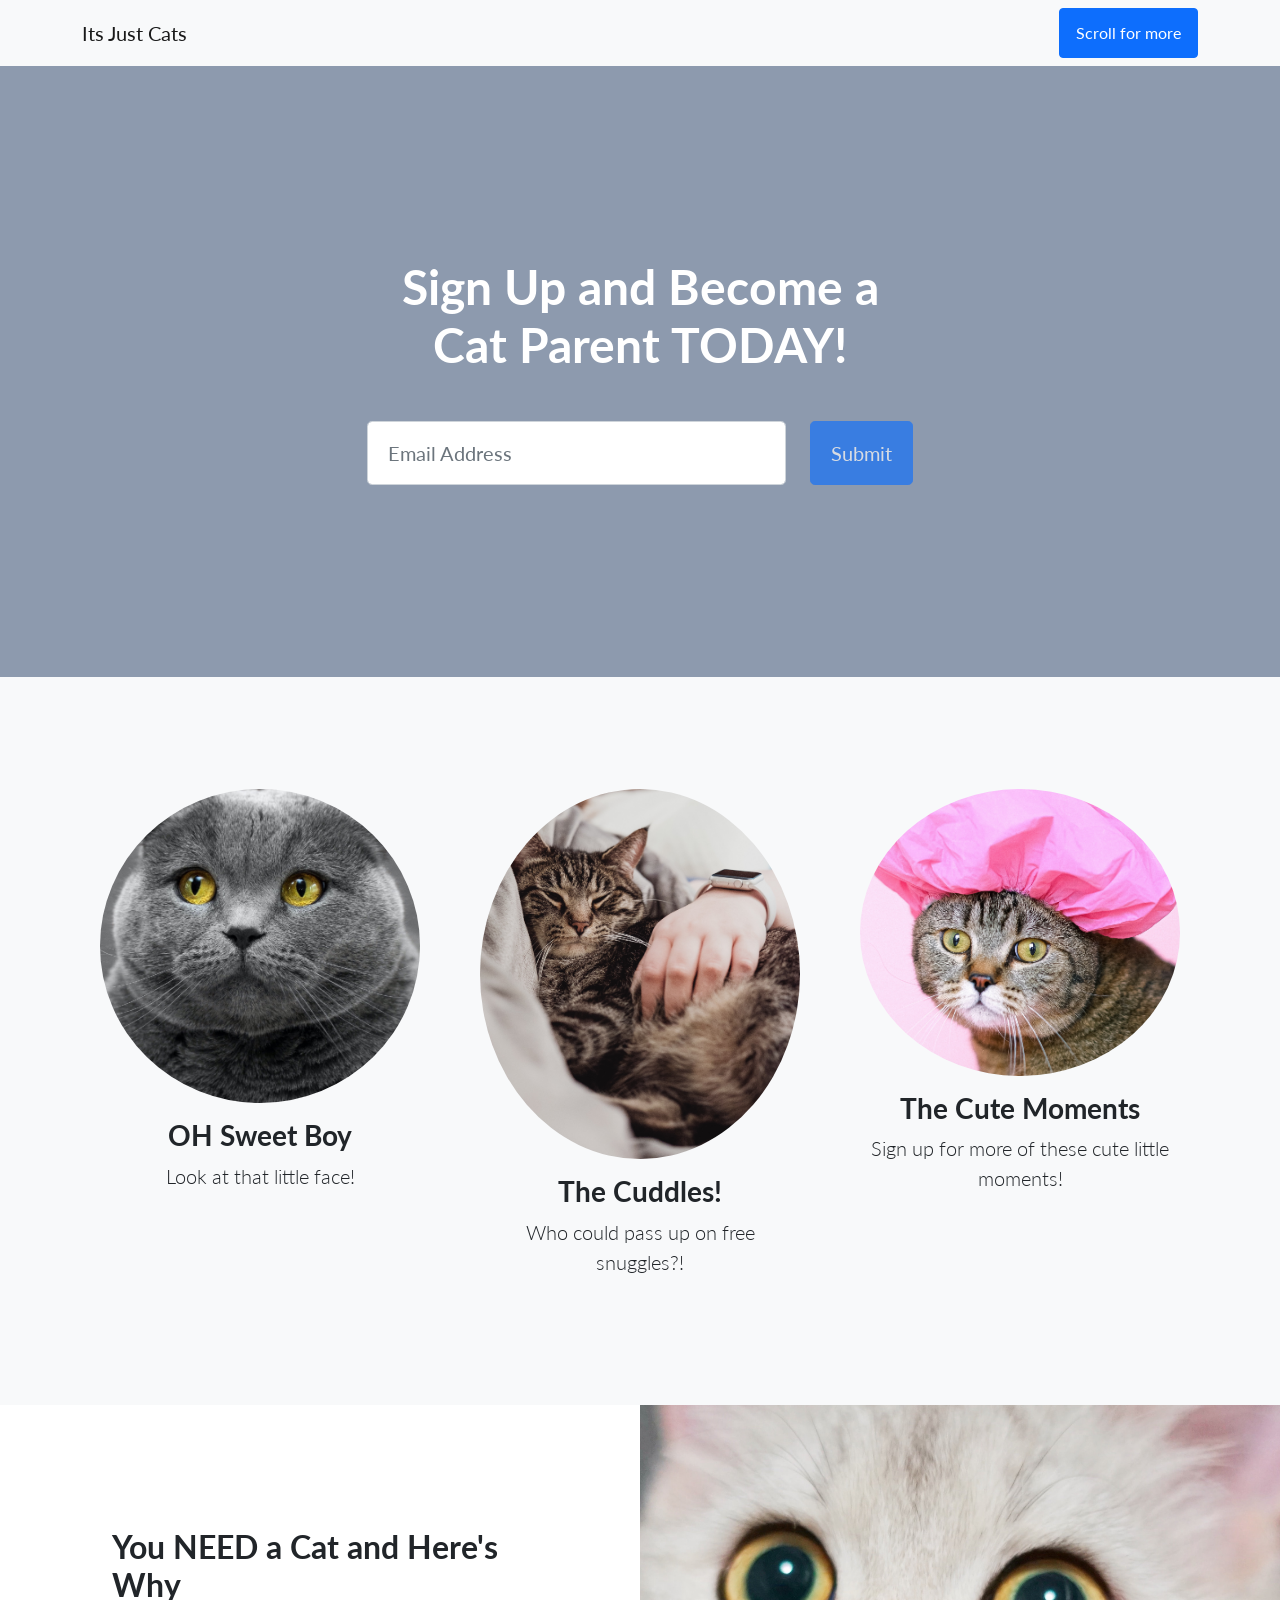
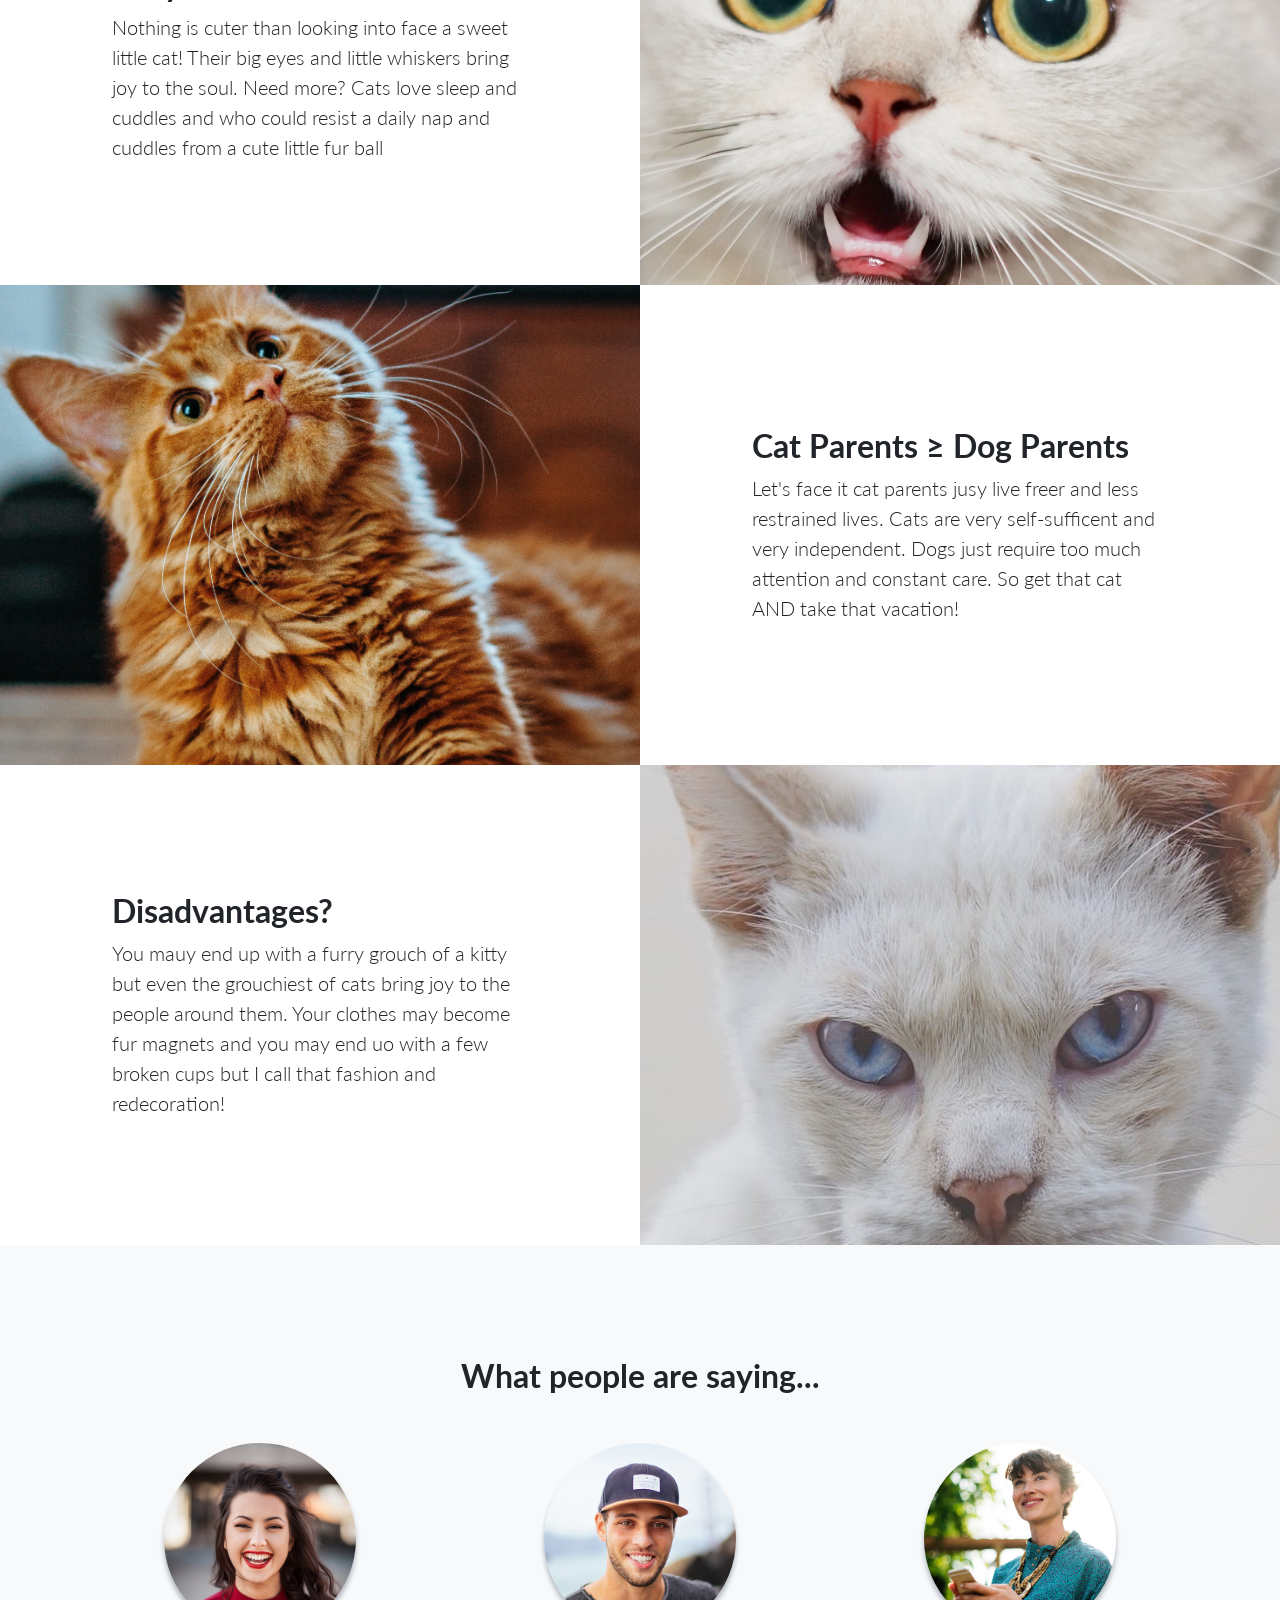
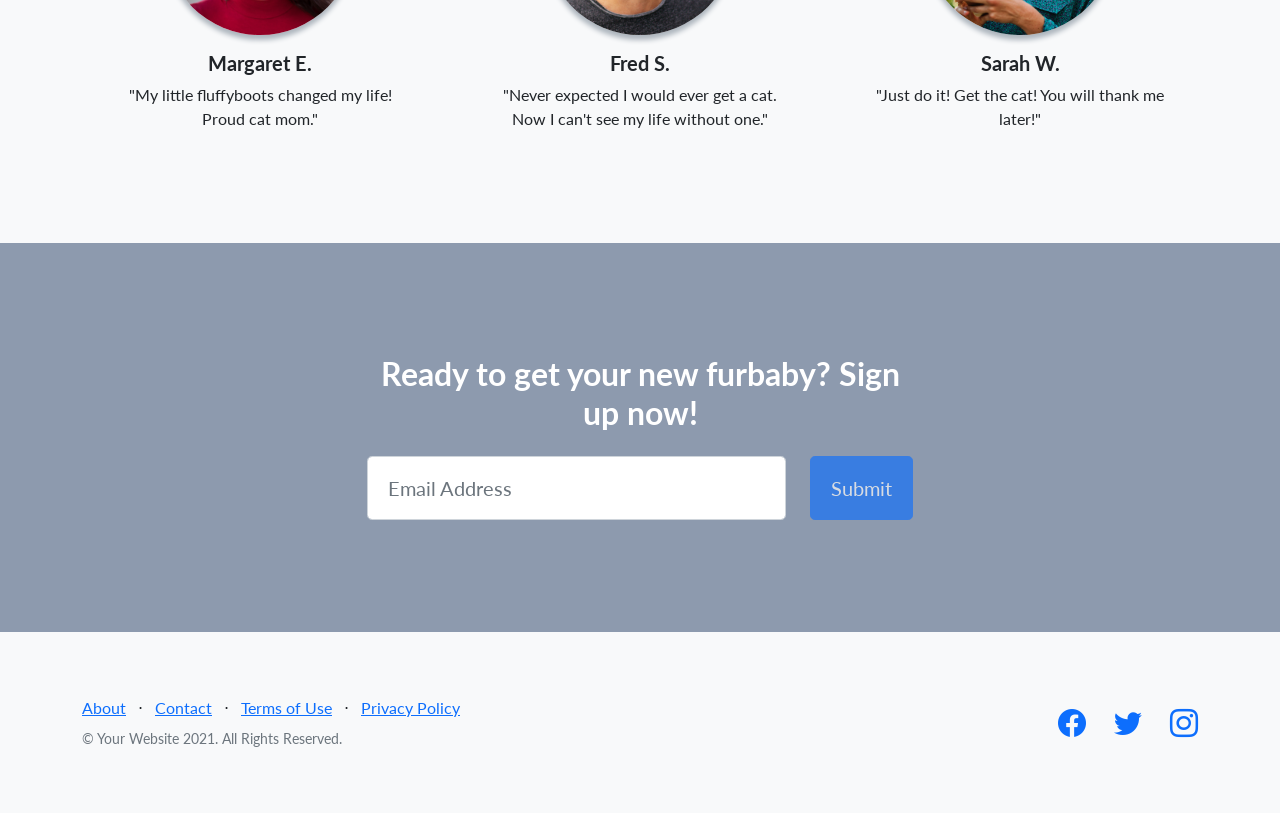
==== commit be410ea8: "jk" ====
--- a/index.html
+++ b/index.html
@@ -69,21 +69,21 @@
                 <div class="row">
                     <div class="col-lg-4">
                         <div class="features-icons-item mx-auto mb-5 mb-lg-0 mb-lg-3">
-                            <img class="img-fluid rounded-circle mb-3" src="file:///Users/kylenbenford/Downloads/UX/UX_UI_HW_20/max-baskakov-OzAeZPNsLXk-unsplash.jpg">
+                            <img class="img-fluid rounded-circle mb-3" src="max-baskakov-OzAeZPNsLXk-unsplash.jpg">
                             <h3>OH Sweet Boy</h3>
                             <p class="lead mb-0">Look at that little face!</p>
                         </div>
                     </div>
                     <div class="col-lg-4">
                         <div class="features-icons-item mx-auto mb-5 mb-lg-0 mb-lg-3">
-                            <img class="img-fluid rounded-circle mb-3" src="file:///Users/kylenbenford/Downloads/UX/UX_UI_HW_20/chris-abney-mAsKA0jFfeQ-unsplash.jpg">
+                            <img class="img-fluid rounded-circle mb-3" src="chris-abney-mAsKA0jFfeQ-unsplash.jpg">
                             <h3>The Cuddles!</h3>
                             <p class="lead mb-0">Who could pass up on free snuggles?!</p>
                         </div>
                     </div>
                     <div class="col-lg-4">
                         <div class="features-icons-item mx-auto mb-5 mb-lg-0 mb-lg-3">
-                            <img class="img-fluid rounded-circle mb-3" src="file:///Users/kylenbenford/Downloads/UX/UX_UI_HW_20/pexels-anna-shvets-4587959.jpg">
+                            <img class="img-fluid rounded-circle mb-3" src="pexels-anna-shvets-4587959.jpg">
                             <h3>The Cute Moments</h3>
                             <p class="lead mb-0">Sign up for more of these cute little moments! </p>
                         </div>
@@ -95,21 +95,21 @@
         <section class="showcase">
             <div class="container-fluid p-0">
                 <div class="row g-0">
-                    <div class="col-lg-6 order-lg-2 text-white showcase-img" style="background-image: url('file:///Users/kylenbenford/Downloads/UX/UX_UI_HW_20/hang-niu-Tn8DLxwuDMA-unsplash.jpg')"></div>
+                    <div class="col-lg-6 order-lg-2 text-white showcase-img" style="background-image: url('hang-niu-Tn8DLxwuDMA-unsplash.jpg')"></div>
                     <div class="col-lg-6 order-lg-1 my-auto showcase-text">
                         <h2>You NEED a Cat and Here's Why</h2>
                         <p class="lead mb-0">Nothing is cuter than looking into face a sweet little cat! Their big eyes and little whiskers bring joy to the soul. Need more? Cats love sleep and cuddles and who could resist a daily nap and cuddles from a cute little fur ball </p>
                     </div>
                 </div>
                 <div class="row g-0">
-                    <div class="col-lg-6 text-white showcase-img" style="background-image: url('file:///Users/kylenbenford/Downloads/UX/UX_UI_HW_20/amber-kipp-75715CVEJhI-unsplash.jpg')"></div>
+                    <div class="col-lg-6 text-white showcase-img" style="background-image: url('amber-kipp-75715CVEJhI-unsplash.jpg')"></div>
                     <div class="col-lg-6 my-auto showcase-text">
                         <h2>Cat Parents ≥ Dog Parents</h2>
                         <p class="lead mb-0">Let's face it cat parents jusy live freer and less restrained lives. Cats are very self-sufficent and very independent. Dogs just require too much attention and constant care. So get that cat AND take that vacation!</p>
                     </div>
                 </div>
                 <div class="row g-0">
-                    <div class="col-lg-6 order-lg-2 text-white showcase-img" style="background-image: url('file:///Users/kylenbenford/Downloads/UX/UX_UI_HW_20/steve-harvey-GCfCdBVNBKs-unsplash.jpg')"></div>
+                    <div class="col-lg-6 order-lg-2 text-white showcase-img" style="background-image: url('steve-harvey-GCfCdBVNBKs-unsplash.jpg')"></div>
                     <div class="col-lg-6 order-lg-1 my-auto showcase-text">
                         <h2>Disadvantages?</h2>
                         <p class="lead mb-0">You mauy end up with a furry grouch of a kitty but even the grouchiest of cats bring joy to the people around them. Your clothes may become fur magnets and you may end uo with a few broken cups but I call that fashion and redecoration!</p>
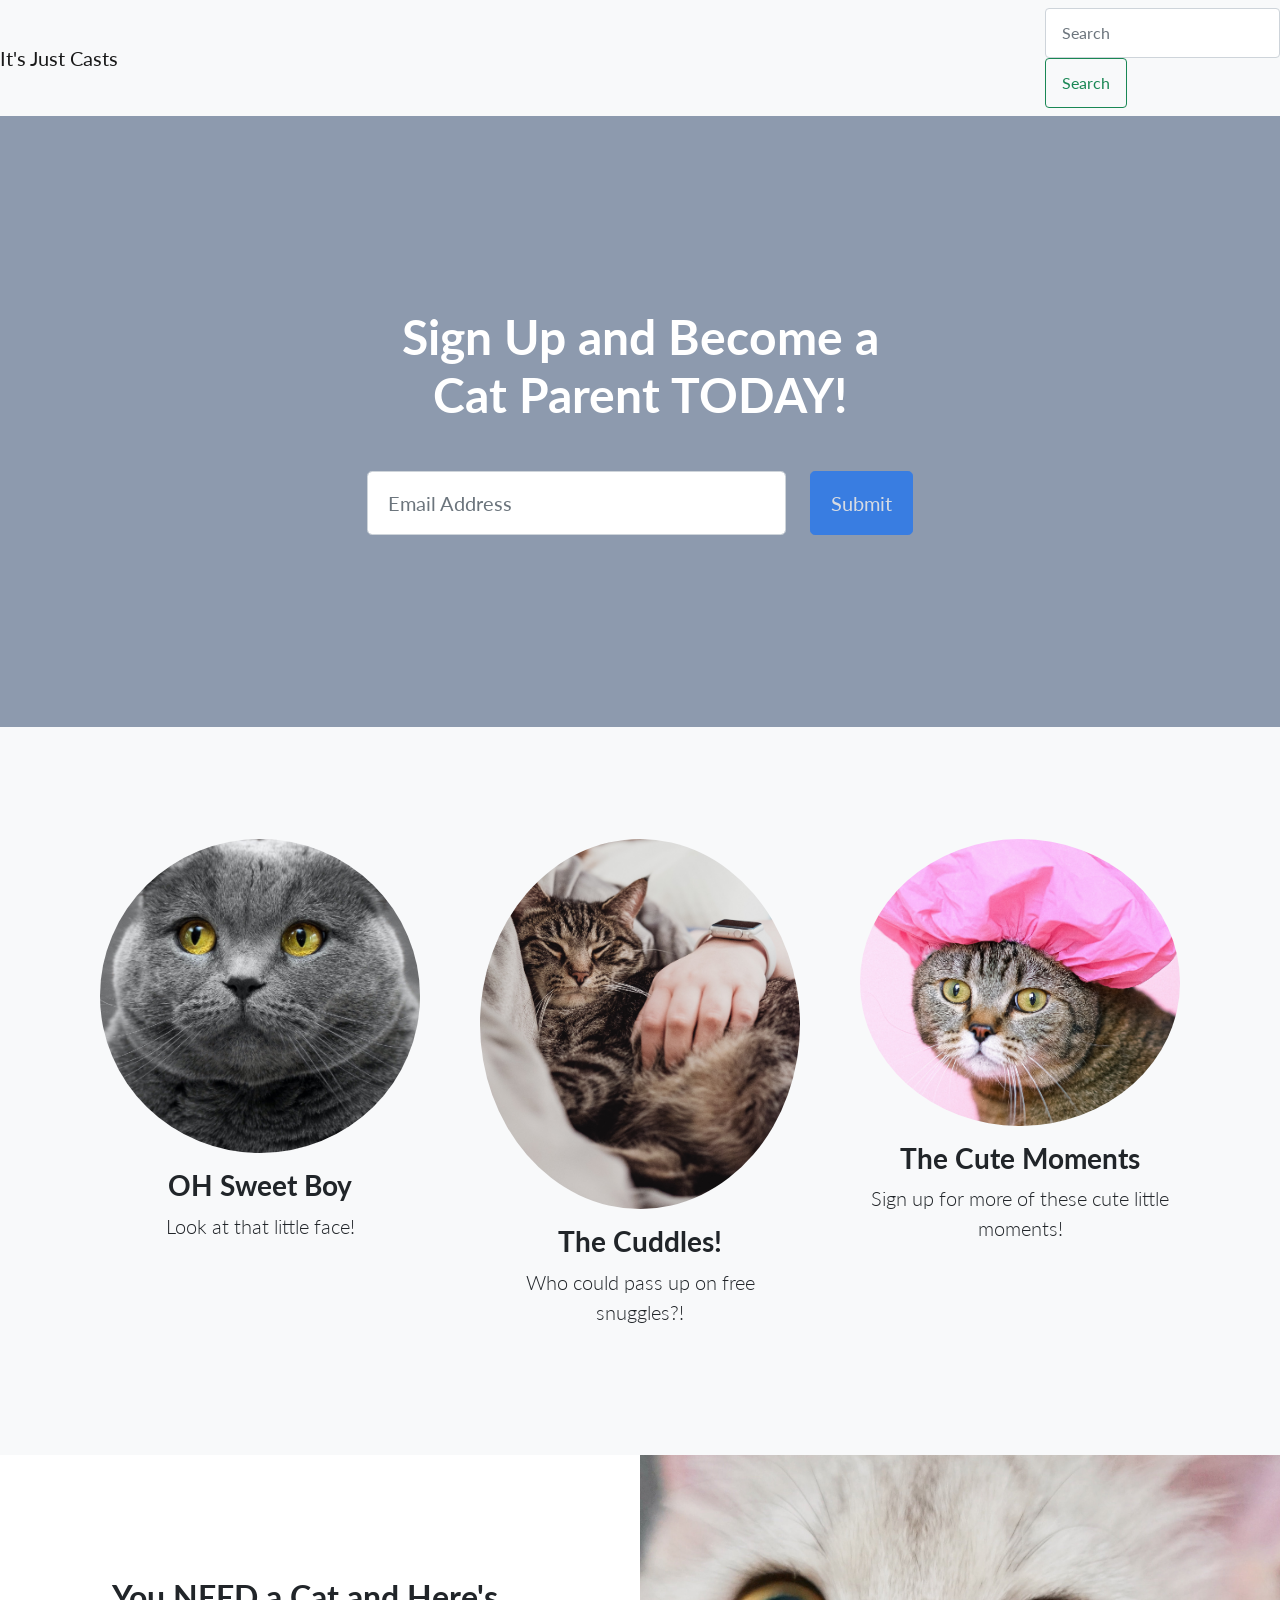
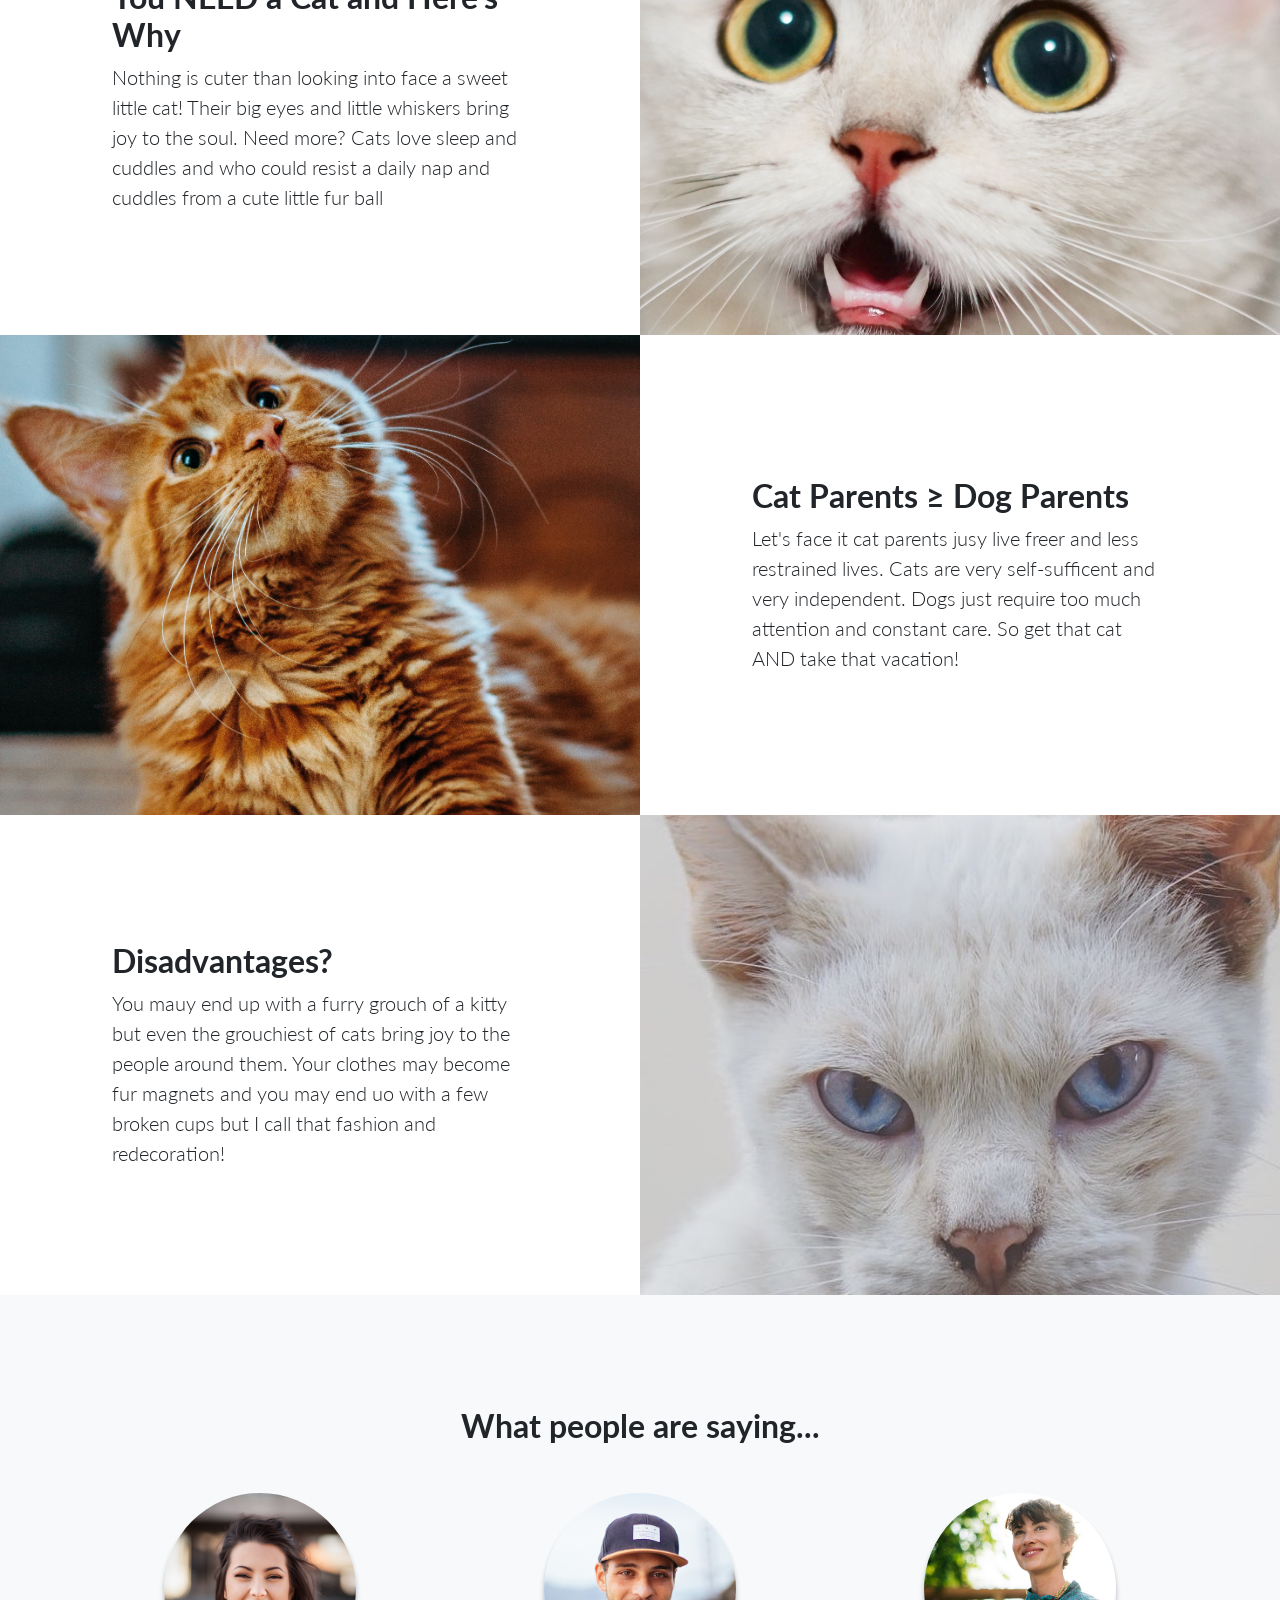
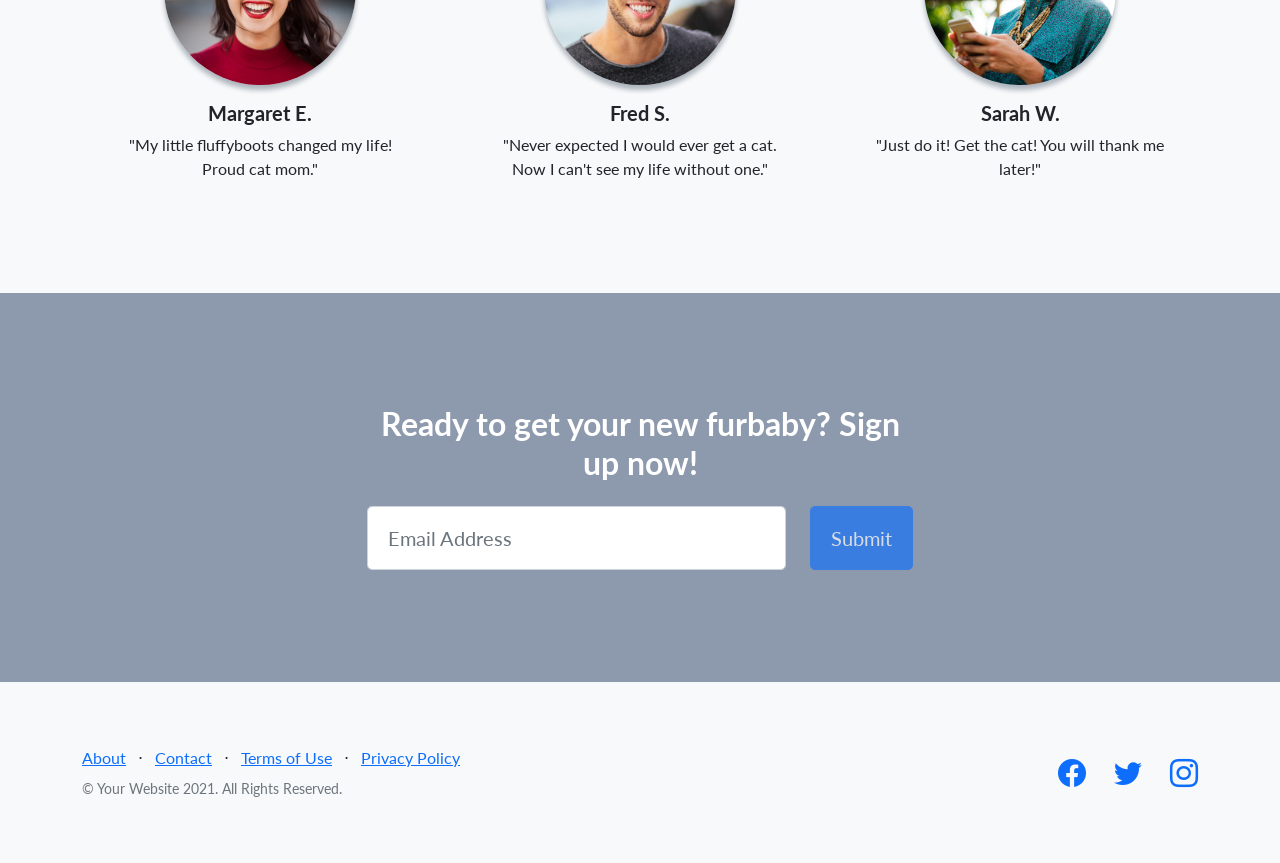
==== commit d389529e: "Update index.html" ====
--- a/index.html
+++ b/index.html
@@ -1,6 +1,15 @@
 <!DOCTYPE html>
 <html lang="en">
     <head>
+        <!-- Global site tag (gtag.js) - Google Analytics -->
+<script async src="https://www.googletagmanager.com/gtag/js?id=G-N43MFYFZJX"></script>
+<script>
+  window.dataLayer = window.dataLayer || [];
+  function gtag(){dataLayer.push(arguments);}
+  gtag('js', new Date());
+
+  gtag('config', 'G-N43MFYFZJX');
+</script>
         <meta charset="utf-8" />
         <meta name="viewport" content="width=device-width, initial-scale=1, shrink-to-fit=no" />
         <meta name="description" content="" />
@@ -17,11 +26,12 @@
     </head>
     <body>
         <!-- Navigation-->
-        <nav class="navbar navbar-light bg-light static-top">
-            <div class="container">
-                <a class="navbar-brand" href="#!">Its Just Cats</a>
-                <a class="btn btn-primary">Scroll for more</a>
-            </div>
+        <nav class="navbar navbar-light bg-light justify-content-between">
+            <a class="navbar-brand">It's Just Casts</a>
+            <form class="form-inline">
+              <input class="form-control mr-sm-2" type="search" placeholder="Search" aria-label="Search">
+              <button class="btn btn-outline-success my-2 my-sm-0" type="submit">Search</button>
+            </formm>
         </nav>
         <!-- Masthead-->
         <header class="masthead">
@@ -149,6 +159,7 @@
         <!-- Call to Action-->
         <section class="call-to-action text-white text-center" id="signup">
             <div class="container position-relative">
+
                 <div class="row justify-content-center">
                     <div class="col-xl-6">
                         <h2 class="mb-4">Ready to get your new furbaby? Sign up now!</h2>
--- a/css/styles.css
+++ b/css/styles.css
@@ -11285,7 +11285,7 @@
 header.masthead {
   position: relative;
   background-color: #343a40;
-  background: url("file:///Users/kylenbenford/Downloads/UX/UX_UI_HW_20/yerlin-matu-GtwiBmtJvaU-unsplash.jpg") no-repeat center center;
+  background: url("/Users/kylenbenford/Downloads/UX/UX_UI_HW_20/yerlin-matu-GtwiBmtJvaU-unsplash.jpg") no-repeat center center;
   background-size: cover;
   padding-top: 8rem;
   padding-bottom: 8rem;
@@ -11341,7 +11341,7 @@
 .call-to-action {
   position: relative;
   background-color: #343a40;
-  background: url("file:///Users/kylenbenford/Downloads/UX/UX_UI_HW_20/himanshu-choudhary-RLo7QtKLyAY-unsplash%20(1).jpg") no-repeat center center;
+  background: url("/Users/kylenbenford/Downloads/UX/UX_UI_HW_20/himanshu-choudhary-RLo7QtKLyAY-unsplash (1).jpg") no-repeat center center;
   background-size: cover;
   padding-top: 7rem;
   padding-bottom: 7rem;
